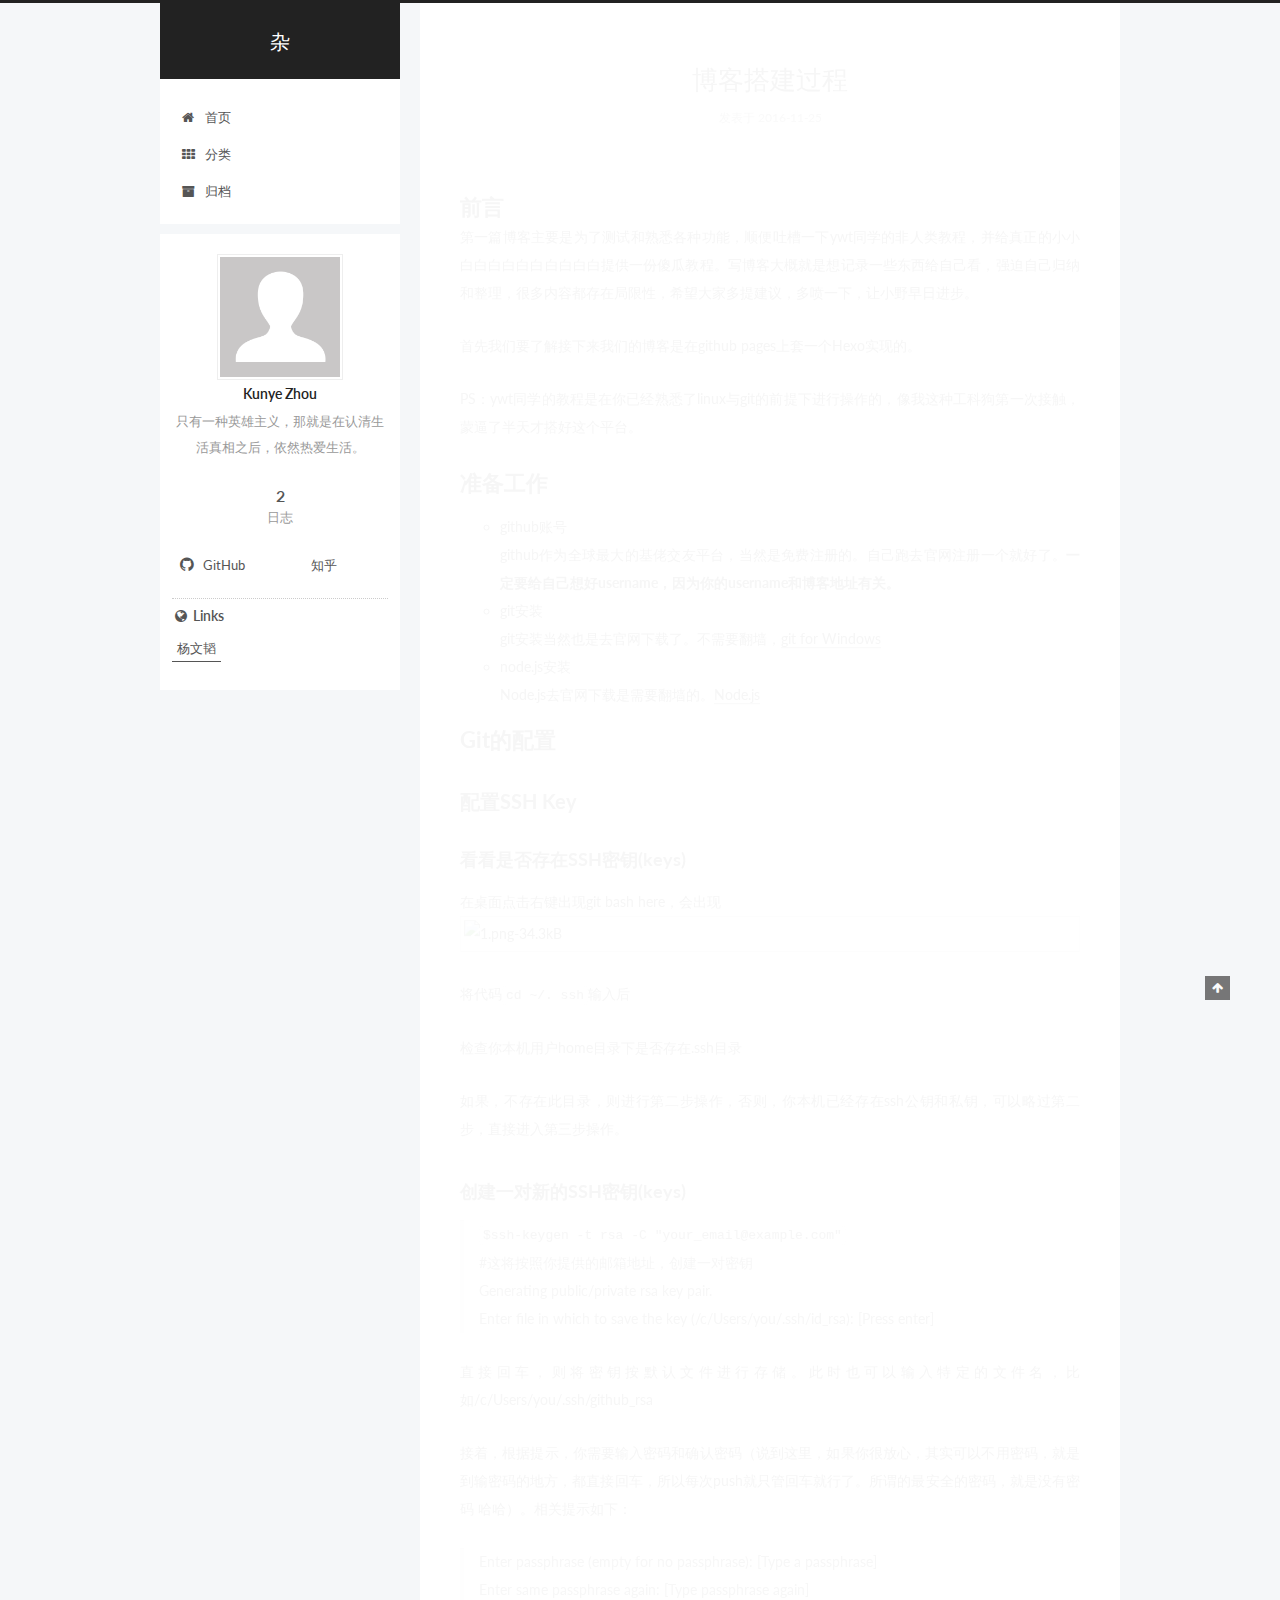
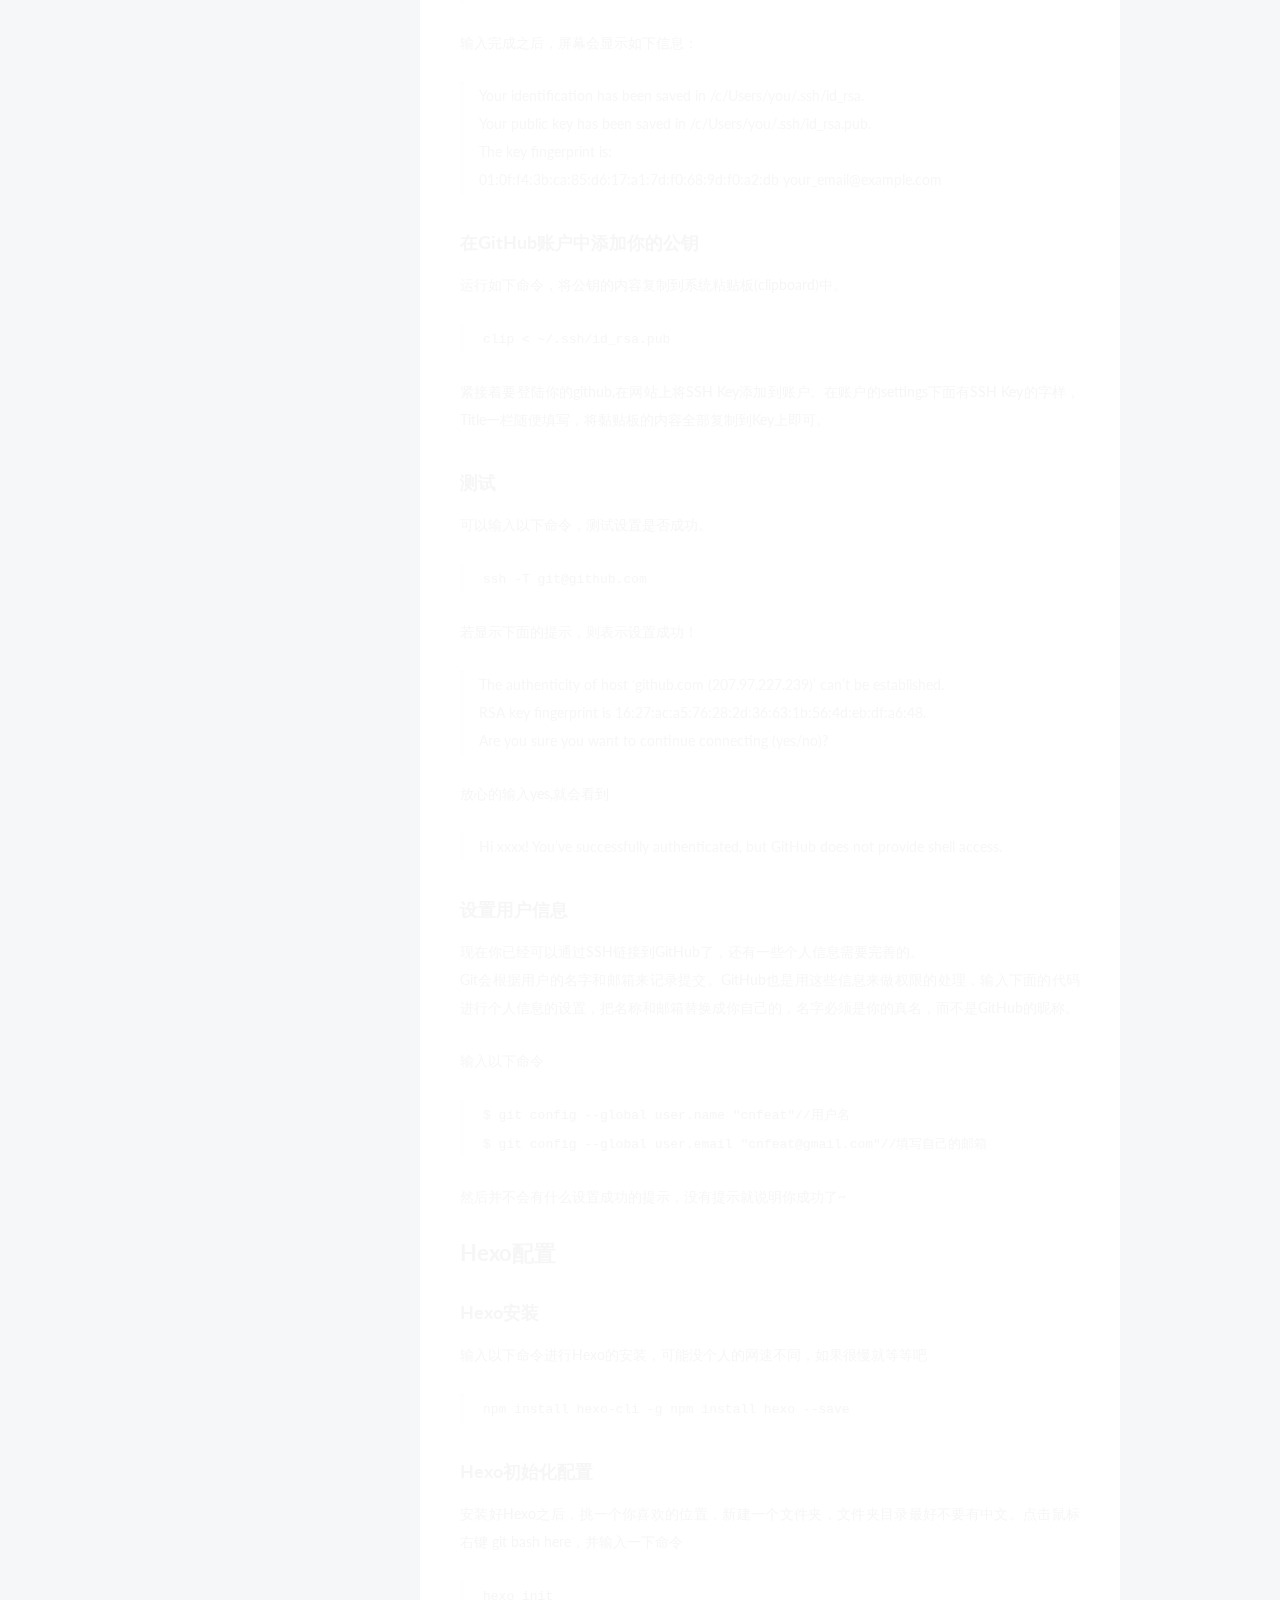
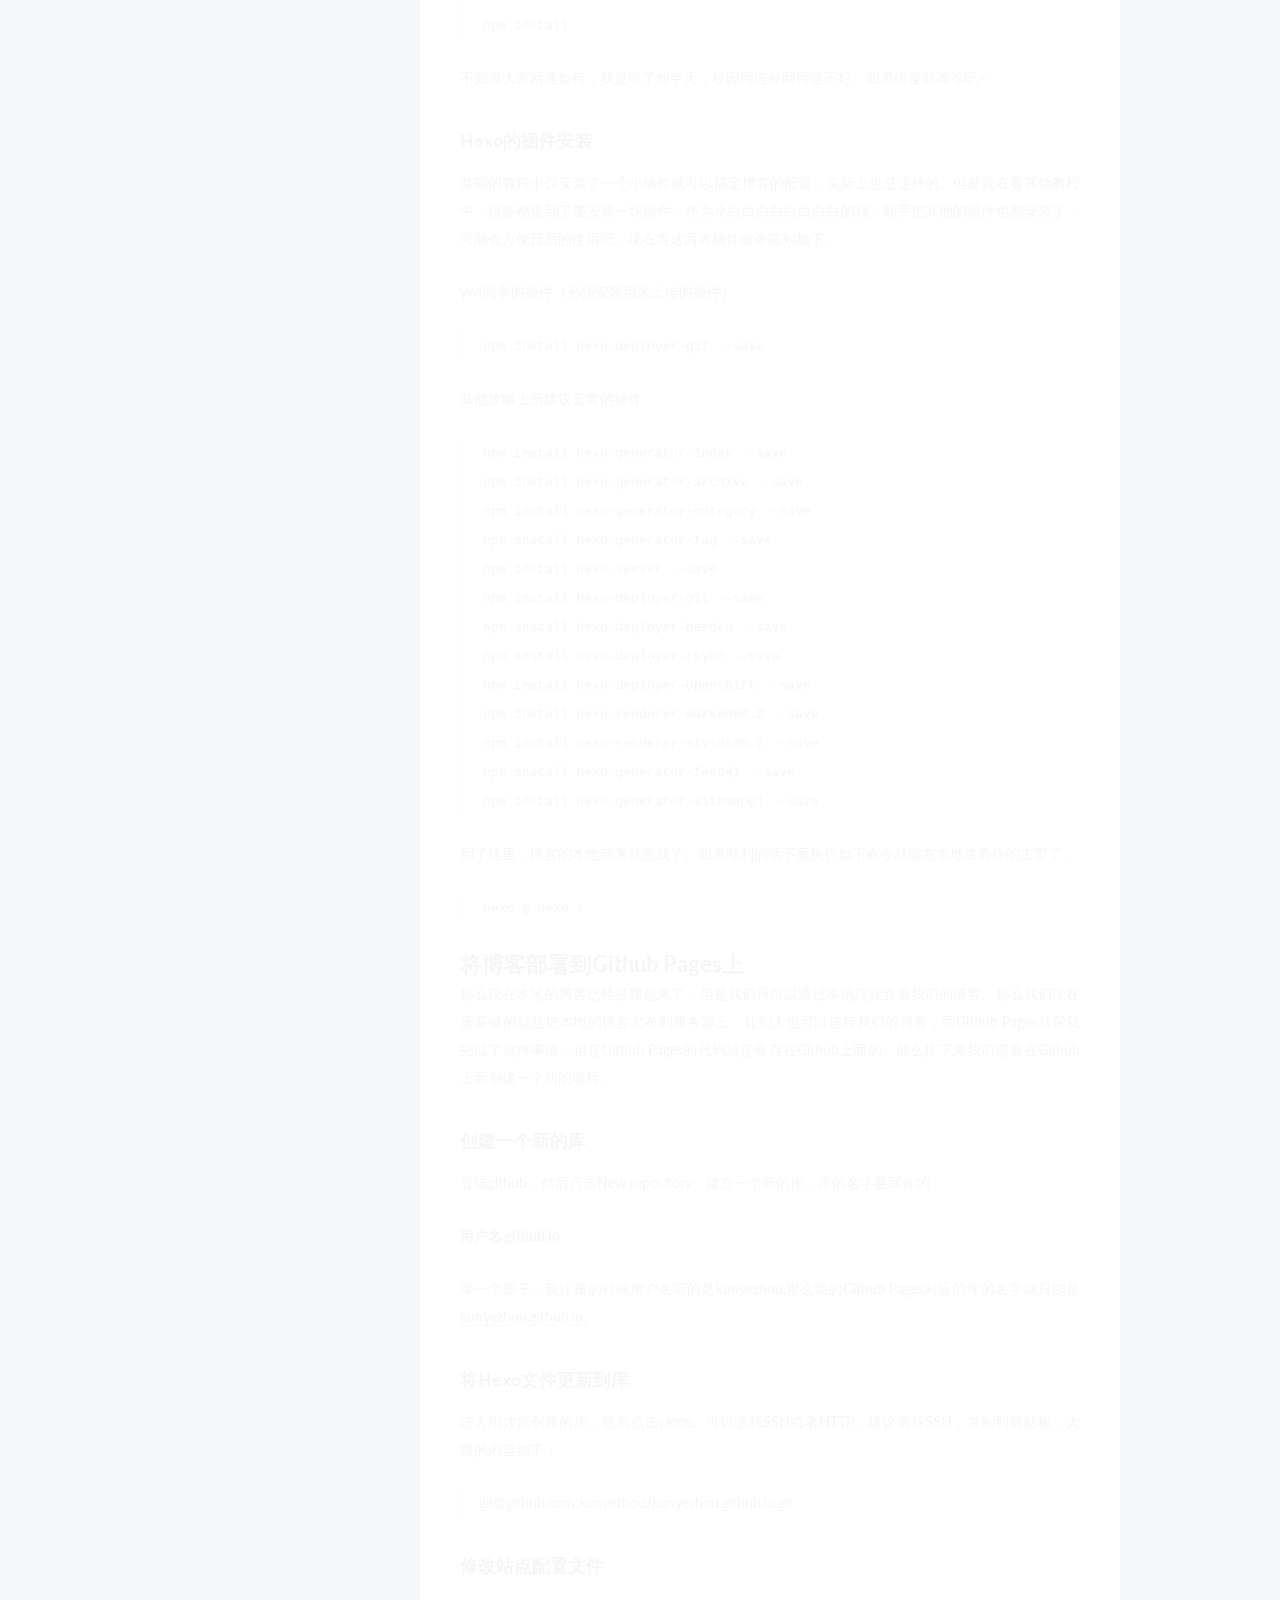
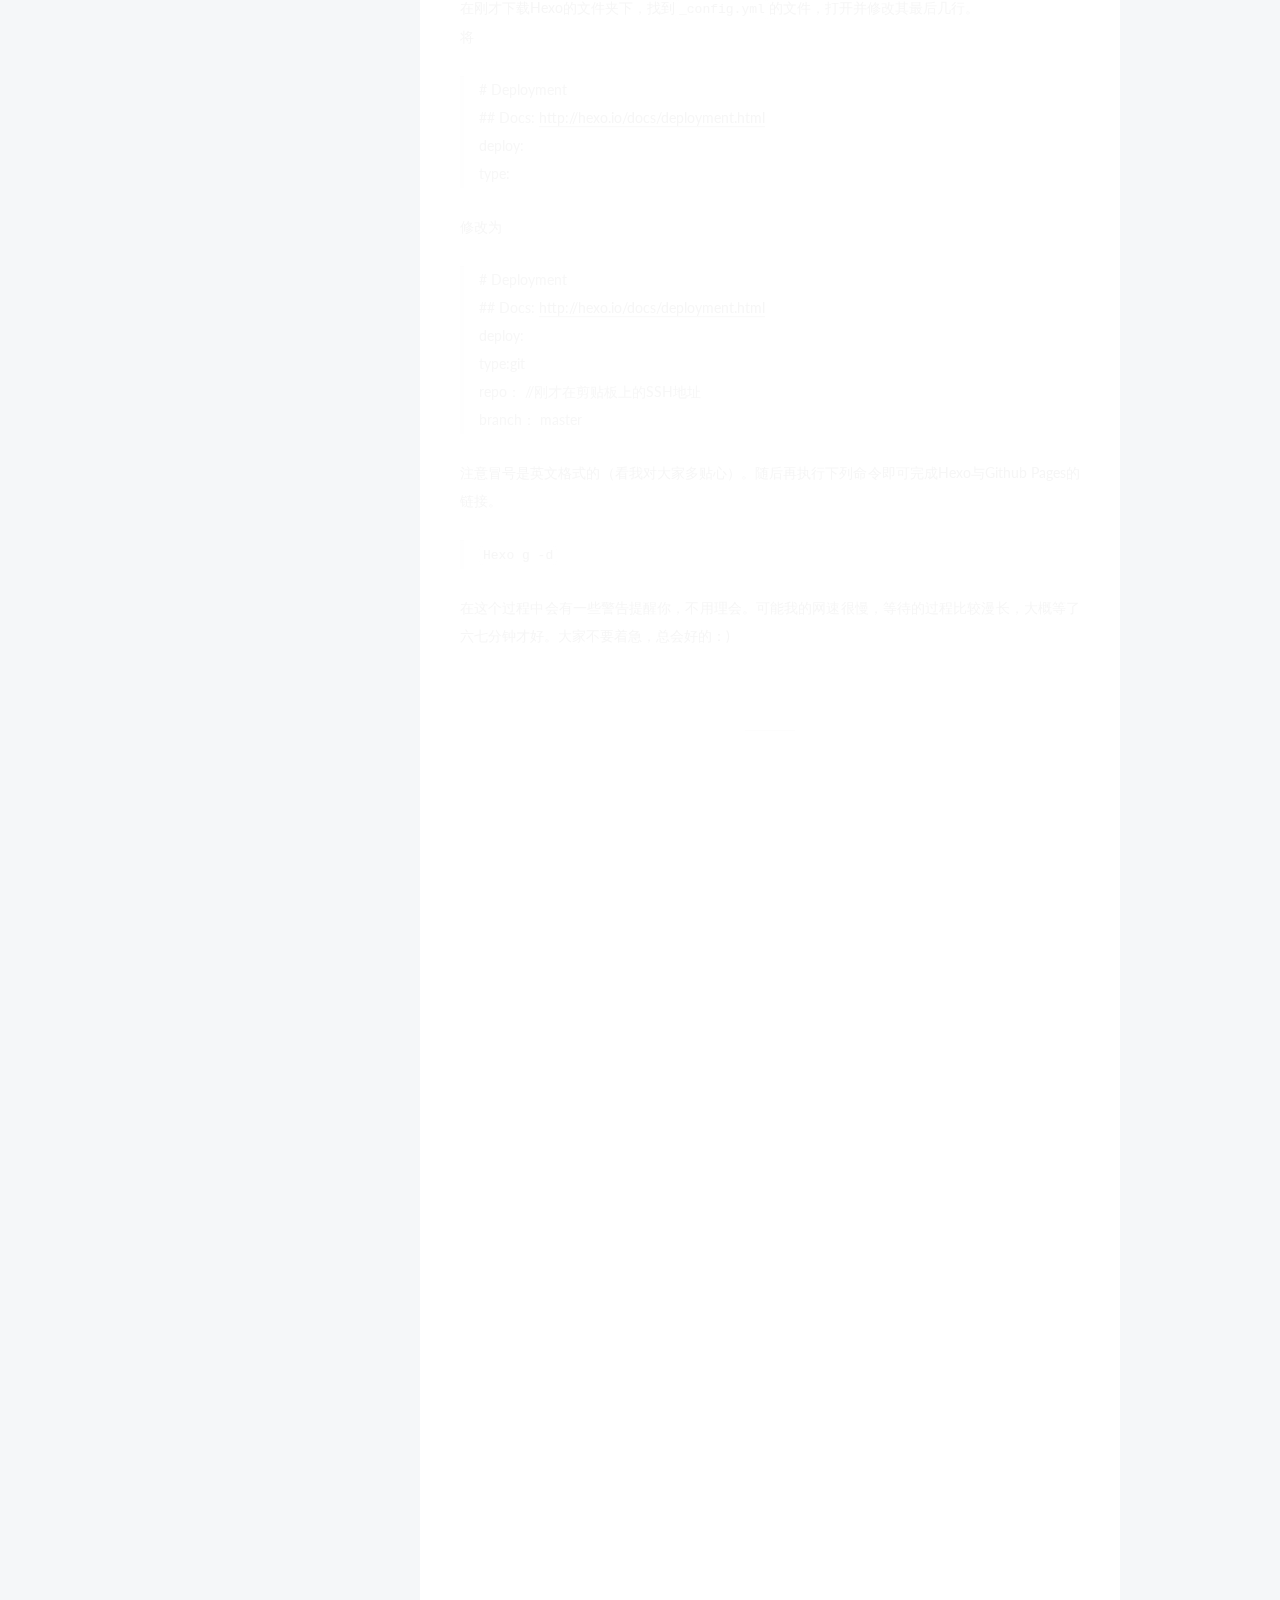
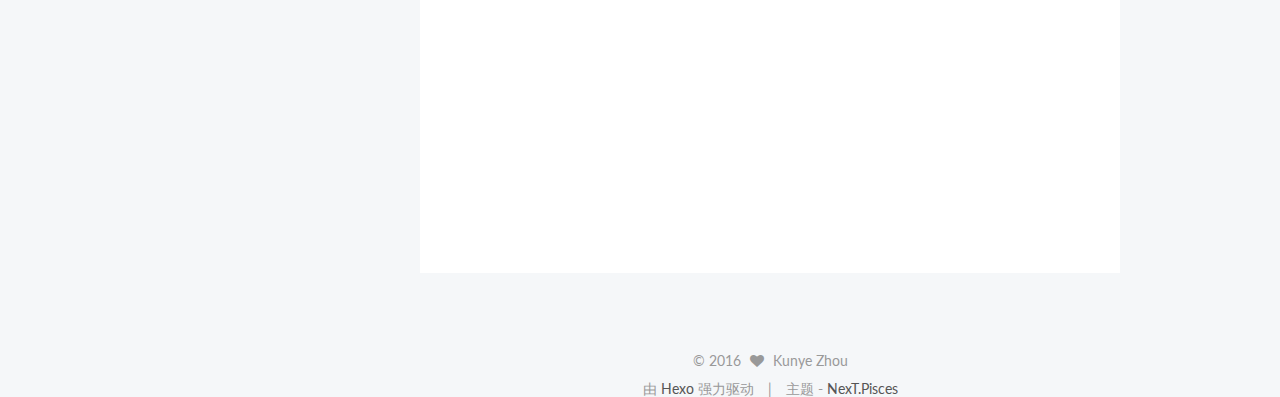
==== index.html @ 326b8a72 "Site updated: 2016-11-25 00:42:56" ====
<!doctype html>



  


<html class="theme-next pisces use-motion">
<head>
  <meta charset="UTF-8"/>
<meta http-equiv="X-UA-Compatible" content="IE=edge,chrome=1" />
<meta name="viewport" content="width=device-width, initial-scale=1, maximum-scale=1"/>



<meta http-equiv="Cache-Control" content="no-transform" />
<meta http-equiv="Cache-Control" content="no-siteapp" />












  
  
  <link href="/vendors/fancybox/source/jquery.fancybox.css?v=2.1.5" rel="stylesheet" type="text/css" />




  
  
  
  

  
    
    
  

  

  

  

  

  
    
    
    <link href="//fonts.googleapis.com/css?family=Lato:300,300italic,400,400italic,700,700italic&subset=latin,latin-ext" rel="stylesheet" type="text/css">
  






<link href="/vendors/font-awesome/css/font-awesome.min.css?v=4.4.0" rel="stylesheet" type="text/css" />

<link href="/css/main.css?v=5.0.1" rel="stylesheet" type="text/css" />


  <meta name="keywords" content="Hexo, NexT" />








  <link rel="shortcut icon" type="image/x-icon" href="/favicon.ico?v=5.0.1" />






<meta name="description" content="只有一种英雄主义，那就是在认清生活真相之后，依然热爱生活。">
<meta property="og:type" content="website">
<meta property="og:title" content="杂">
<meta property="og:url" content="http://yoursite.com/index.html">
<meta property="og:site_name" content="杂">
<meta property="og:description" content="只有一种英雄主义，那就是在认清生活真相之后，依然热爱生活。">
<meta name="twitter:card" content="summary">
<meta name="twitter:title" content="杂">
<meta name="twitter:description" content="只有一种英雄主义，那就是在认清生活真相之后，依然热爱生活。">



<script type="text/javascript" id="hexo.configuration">
  var NexT = window.NexT || {};
  var CONFIG = {
    scheme: 'Pisces',
    sidebar: {"position":"left","display":"post"},
    fancybox: true,
    motion: true,
    duoshuo: {
      userId: 0,
      author: '博主'
    }
  };
</script>

  <title> 杂 </title>
</head>

<body itemscope itemtype="http://schema.org/WebPage" lang="zh-Hans">

  










  
  
    
  

  <div class="container one-collumn sidebar-position-left 
   page-home 
 ">
    <div class="headband"></div>

    <header id="header" class="header" itemscope itemtype="http://schema.org/WPHeader">
      <div class="header-inner"><div class="site-meta ">
  

  <div class="custom-logo-site-title">
    <a href="/"  class="brand" rel="start">
      <span class="logo-line-before"><i></i></span>
      <span class="site-title">杂</span>
      <span class="logo-line-after"><i></i></span>
    </a>
  </div>
  <p class="site-subtitle"></p>
</div>

<div class="site-nav-toggle">
  <button>
    <span class="btn-bar"></span>
    <span class="btn-bar"></span>
    <span class="btn-bar"></span>
  </button>
</div>

<nav class="site-nav">
  

  
    <ul id="menu" class="menu">
      
        
        <li class="menu-item menu-item-home">
          <a href="/" rel="section">
            
              <i class="menu-item-icon fa fa-fw fa-home"></i> <br />
            
            首页
          </a>
        </li>
      
        
        <li class="menu-item menu-item-categories">
          <a href="/categories" rel="section">
            
              <i class="menu-item-icon fa fa-fw fa-th"></i> <br />
            
            分类
          </a>
        </li>
      
        
        <li class="menu-item menu-item-archives">
          <a href="/archives" rel="section">
            
              <i class="menu-item-icon fa fa-fw fa-archive"></i> <br />
            
            归档
          </a>
        </li>
      

      
    </ul>
  

  
</nav>

 </div>
    </header>

    <main id="main" class="main">
      <div class="main-inner">
        <div class="content-wrap">
          <div id="content" class="content">
            
  <section id="posts" class="posts-expand">
    
      

  
  

  
  
  

  <article class="post post-type-normal " itemscope itemtype="http://schema.org/Article">

    
      <header class="post-header">

        
        
          <h1 class="post-title" itemprop="name headline">
            
            
              
                
                <a class="post-title-link" href="/2016/11/25/博客搭建过程及教程（顺便功能测试）/" itemprop="url">
                  博客搭建过程
                </a>
              
            
          </h1>
        

        <div class="post-meta">
          <span class="post-time">
            <span class="post-meta-item-icon">
              <i class="fa fa-calendar-o"></i>
            </span>
            <span class="post-meta-item-text">发表于</span>
            <time itemprop="dateCreated" datetime="2016-11-25T00:38:31+08:00" content="2016-11-25">
              2016-11-25
            </time>
          </span>

          

          
            
          

          

          
          

          
        </div>
      </header>
    


    <div class="post-body" itemprop="articleBody">

      
      

      
        
          
            <h1 id="前言"><a href="#前言" class="headerlink" title="前言"></a>前言</h1><p>第一篇博客主要是为了测试和熟悉各种功能，顺便吐槽一下ywt同学的非人类教程，并给真正的小小白白白白白白白白白白提供一份傻瓜教程。写博客大概就是想记录一些东西给自己看，强迫自己归纳和整理，很多内容都存在局限性，希望大家多提建议，多喷一下，让小野早日进步。</p>
<p>首先我们要了解接下来我们的博客是在github pages上套一个Hexo实现的。</p>
<p>PS：ywt同学的教程是在你已经熟悉了linux与git的前提下进行操作的，像我这种工科狗第一次接触，蒙逼了半天才搭好这个平台。</p>
<h1 id="准备工作"><a href="#准备工作" class="headerlink" title="准备工作"></a>准备工作</h1><ul>
<li>github账号<br>github作为全球最大的基佬交友平台，当然是免费注册的。自己跑去官网注册一个就好了。<strong>一定要给自己想好username，因为你的username和博客地址有关。</strong></li>
<li>git安装<br>git安装当然也是去官网下载了。不需要翻墙，<a href="https://desktop.github.com/" target="_blank" rel="external">git for Windows</a> </li>
<li>node.js安装<br>Node.js去官网下载是需要翻墙的。<a href="http://nodejs.org/en/" target="_blank" rel="external">Node.js</a></li>
</ul>
<h1 id="Git的配置"><a href="#Git的配置" class="headerlink" title="Git的配置"></a>Git的配置</h1><h2 id="配置SSH-Key"><a href="#配置SSH-Key" class="headerlink" title="配置SSH Key"></a>配置SSH Key</h2><h3 id="看看是否存在SSH密钥-keys"><a href="#看看是否存在SSH密钥-keys" class="headerlink" title="看看是否存在SSH密钥(keys)"></a>看看是否存在SSH密钥(keys)</h3><p>在桌面点击右键出现git bash here，会出现<img src="http://static.zybuluo.com/Fgeienb/erjvvd4c62l1e98l8130crzr/1.png" alt="1.png-34.3kB"><br>将代码<code>cd ~/. ssh</code>输入后</p>
<p>检查你本机用户home目录下是否存在.ssh目录</p>
<p>如果，不存在此目录，则进行第二步操作，否则，你本机已经存在ssh公钥和私钥，可以略过第二步，直接进入第三步操作。</p>
<h3 id="创建一对新的SSH密钥-keys"><a href="#创建一对新的SSH密钥-keys" class="headerlink" title="创建一对新的SSH密钥(keys)"></a>创建一对新的SSH密钥(keys)</h3><blockquote>
<p> <code>$ssh-keygen -t rsa -C &quot;your_email@example.com&quot;</code><br>#这将按照你提供的邮箱地址，创建一对密钥<br>Generating public/private rsa key pair.<br>Enter file in which to save the key (/c/Users/you/.ssh/id_rsa): [Press enter]</p>
</blockquote>
<p>直接回车，则将密钥按默认文件进行存储。此时也可以输入特定的文件名，比如/c/Users/you/.ssh/github_rsa</p>
<p>接着，根据提示，你需要输入密码和确认密码（说到这里，如果你很放心，其实可以不用密码，就是到输密码的地方，都直接回车，所以每次push就只管回车就行了。所谓的最安全的密码，就是没有密码 哈哈）。相关提示如下：</p>
<blockquote>
<p>Enter passphrase (empty for no passphrase): [Type a passphrase]<br>Enter same passphrase again: [Type passphrase again]</p>
</blockquote>
<p>输入完成之后，屏幕会显示如下信息：</p>
<blockquote>
<p>Your identification has been saved in /c/Users/you/.ssh/id_rsa.<br>Your public key has been saved in /c/Users/you/.ssh/id_rsa.pub.<br>The key fingerprint is:<br>01:0f:f4:3b:ca:85:d6:17:a1:7d:f0:68:9d:f0:a2:db your_email@example.com</p>
</blockquote>
<h3 id="在GitHub账户中添加你的公钥"><a href="#在GitHub账户中添加你的公钥" class="headerlink" title="在GitHub账户中添加你的公钥"></a>在GitHub账户中添加你的公钥</h3><p>运行如下命令，将公钥的内容复制到系统粘贴板(clipboard)中。</p>
<blockquote>
<p><code>clip &lt; ~/.ssh/id_rsa.pub</code></p>
</blockquote>
<p>紧接着要登陆你的github,在网站上将SSH Key添加到账户。在账户的settings下面有SSH Key的字样，Title一栏随便填写，将黏贴板的内容全部复制到Key上即可。</p>
<h3 id="测试"><a href="#测试" class="headerlink" title="测试"></a>测试</h3><p>可以输入以下命令，测试设置是否成功。</p>
<blockquote>
<p><code>ssh -T git@github.com</code></p>
</blockquote>
<p>若显示下面的提示，则表示设置成功！</p>
<blockquote>
<p>The authenticity of host ‘github.com (207.97.227.239)’ can’t be established.<br>RSA key fingerprint is 16:27:ac:a5:76:28:2d:36:63:1b:56:4d:eb:df:a6:48.<br>Are you sure you want to continue connecting (yes/no)?</p>
</blockquote>
<p>放心的输入yes,就会看到</p>
<blockquote>
<p>Hi xxxx! You’ve successfully authenticated, but GitHub does not provide shell access.</p>
</blockquote>
<h3 id="设置用户信息"><a href="#设置用户信息" class="headerlink" title="设置用户信息"></a>设置用户信息</h3><p>现在你已经可以通过SSH链接到GitHub了，还有一些个人信息需要完善的。<br>Git会根据用户的名字和邮箱来记录提交。GitHub也是用这些信息来做权限的处理，输入下面的代码进行个人信息的设置，把名称和邮箱替换成你自己的，名字必须是你的真名，而不是GitHub的昵称。</p>
<p>输入以下命令</p>
<blockquote>
<p><code>$ git config --global user.name &quot;cnfeat&quot;//用户名</code><br><code>$ git config --global user.email  &quot;cnfeat@gmail.com&quot;//填写自己的邮箱</code></p>
</blockquote>
<p>然后并不会有什么设置成功的提示，没有提示就说明你成功了~</p>
<h1 id="Hexo配置"><a href="#Hexo配置" class="headerlink" title="Hexo配置"></a>Hexo配置</h1><h3 id="Hexo安装"><a href="#Hexo安装" class="headerlink" title="Hexo安装"></a>Hexo安装</h3><p>输入以下命令进行Hexo的安装，可能没个人的网速不同，如果很慢就等等吧</p>
<blockquote>
<p><code>npm install hexo-cli -g
npm install hexo --save</code></p>
</blockquote>
<h3 id="Hexo初始化配置"><a href="#Hexo初始化配置" class="headerlink" title="Hexo初始化配置"></a>Hexo初始化配置</h3><p> 安装好Hexo之后，挑一个你喜欢的位置，新建一个文件夹，文件夹目录最好不要有中文。点击鼠标右键 git bash here，并输入一下命令</p>
<blockquote>
<p><code>hexo init</code><br><code>npm install</code></p>
</blockquote>
<p>不知道大家网速如何，我是等了他半天，校园网连外网网速不好。如果很慢就等等吧~</p>
<h3 id="Hexo的插件安装"><a href="#Hexo的插件安装" class="headerlink" title="Hexo的插件安装"></a>Hexo的插件安装</h3><p>某韬的教程中仅安装了一个小插件就可以搞定博客的配置，实际上也是这样的。但是我在看其他教程中，很多都提到了要安装一坨插件，作为小白白白白白白白白的我，顺手把其他的插件也都安装了，可能会方便日后的使用吧。现在将这两者插件命令陈列如下。</p>
<p>ywt同学的插件（必须安装用来上传的插件）</p>
<blockquote>
<p><code>npm install hexo-deployer-git --save</code></p>
</blockquote>
<p>其他攻略上所建议安装的插件</p>
<blockquote>
<p><code>npm install hexo-generator-index --save</code><br><code>npm install hexo-generator-archive --save</code><br><code>npm install hexo-generator-category --save</code><br><code>npm install hexo-generator-tag --save</code><br><code>npm install hexo-server --save</code><br><code>npm install hexo-deployer-git --save</code><br><code>npm install hexo-deployer-heroku --save</code><br><code>npm install hexo-deployer-rsync --save</code><br><code>npm install hexo-deployer-openshift --save</code><br><code>npm install hexo-renderer-marked@0.2 --save</code><br><code>npm install hexo-renderer-stylus@0.2 --save</code><br><code>npm install hexo-generator-feed@1 --save</code><br><code>npm install hexo-generator-sitemap@1 --save</code></p>
</blockquote>
<p>到了这里，博客的本地部署就完成了。如果顺利的话下面执行如下命令就能在本地查看你的主页了。</p>
<blockquote>
<p><code>hexo g
hexo s</code></p>
</blockquote>
<h1 id="将博客部署到Github-Pages上"><a href="#将博客部署到Github-Pages上" class="headerlink" title="将博客部署到Github Pages上"></a>将博客部署到Github Pages上</h1><p>那么现在本地的博客已经搭建起来了，但是我们只可以通过本地连接查看我们的博客。那么我们现在需要做的就是把本地的博客发布到服务器上，让别人也可以连接我们的博客，而Github Pages就帮我完成了这件事情。但是Github Pages的代码就是寄存在Github上面的。那么接下来我们需要在Github上面创建一个新的项目。</p>
<h3 id="创建一个新的库"><a href="#创建一个新的库" class="headerlink" title="创建一个新的库"></a>创建一个新的库</h3><p>登陆github，然后点击New repository。建立一个新的库，库的名字要写你的</p>
<p><strong>用户名.github.io</strong></p>
<p>举一个栗子，我注册的时候用户名写的是kunyezhou,那么我的Github Pages对应的库的名字就只能是<a href="http://kunyezhou.github.io" target="_blank" rel="external">kunyezhou.github.io</a>。</p>
<h3 id="将Hexo文件更新到库"><a href="#将Hexo文件更新到库" class="headerlink" title="将Hexo文件更新到库"></a>将Hexo文件更新到库</h3><p>进入刚才所创建的库，随后点击clone。可以选择SSH或者HTTP。建议选择SSH，复制到剪贴板，大概的内容如下：</p>
<blockquote>
<p>git@github.com:kunyezhou/kunyezhou.github.io.git</p>
</blockquote>
<h3 id="修改站点配置文件"><a href="#修改站点配置文件" class="headerlink" title="修改站点配置文件"></a>修改站点配置文件</h3><p>在刚才下载Hexo的文件夹下，找到<code>_config.yml</code>的文件，打开并修改其最后几行。<br>将</p>
<blockquote>
<p># Deployment<br>## Docs: <a href="http://hexo.io/docs/deployment.html" target="_blank" rel="external">http://hexo.io/docs/deployment.html</a><br>deploy:<br>type:</p>
</blockquote>
<p>修改为</p>
<blockquote>
<p># Deployment<br>## Docs: <a href="http://hexo.io/docs/deployment.html" target="_blank" rel="external">http://hexo.io/docs/deployment.html</a><br>deploy:<br>type:git<br>repo： //刚才在剪贴板上的SSH地址<br>branch： master</p>
</blockquote>
<p>注意冒号是英文格式的（看我对大家多贴心）。随后再执行下列命令即可完成Hexo与Github Pages的链接。</p>
<blockquote>
<p><code>Hexo g -d</code></p>
</blockquote>
<p>在这个过程中会有一些警告提醒你，不用理会。可能我的网速很慢，等待的过程比较漫长，大概等了六七分钟才好。大家不要着急，总会好的：)</p>

          
        
      
    </div>

    <div>
      
    </div>

    <div>
      
    </div>

    <footer class="post-footer">
      

      

      
      
        <div class="post-eof"></div>
      
    </footer>
  </article>


    
      

  
  

  
  
  

  <article class="post post-type-normal " itemscope itemtype="http://schema.org/Article">

    
      <header class="post-header">

        
        
          <h1 class="post-title" itemprop="name headline">
            
            
              
                
                <a class="post-title-link" href="/2016/11/24/hello-world/" itemprop="url">
                  Hello World
                </a>
              
            
          </h1>
        

        <div class="post-meta">
          <span class="post-time">
            <span class="post-meta-item-icon">
              <i class="fa fa-calendar-o"></i>
            </span>
            <span class="post-meta-item-text">发表于</span>
            <time itemprop="dateCreated" datetime="2016-11-24T16:19:39+08:00" content="2016-11-24">
              2016-11-24
            </time>
          </span>

          

          
            
          

          

          
          

          
        </div>
      </header>
    


    <div class="post-body" itemprop="articleBody">

      
      

      
        
          
            <p>Welcome to <a href="https://hexo.io/" target="_blank" rel="external">Hexo</a>! This is your very first post. Check <a href="https://hexo.io/docs/" target="_blank" rel="external">documentation</a> for more info. If you get any problems when using Hexo, you can find the answer in <a href="https://hexo.io/docs/troubleshooting.html" target="_blank" rel="external">troubleshooting</a> or you can ask me on <a href="https://github.com/hexojs/hexo/issues" target="_blank" rel="external">GitHub</a>.</p>
<h2 id="Quick-Start"><a href="#Quick-Start" class="headerlink" title="Quick Start"></a>Quick Start</h2><h3 id="Create-a-new-post"><a href="#Create-a-new-post" class="headerlink" title="Create a new post"></a>Create a new post</h3><figure class="highlight bash"><table><tr><td class="gutter"><pre><div class="line">1</div></pre></td><td class="code"><pre><div class="line">$ hexo new <span class="string">"My New Post"</span></div></pre></td></tr></table></figure>
<p>More info: <a href="https://hexo.io/docs/writing.html" target="_blank" rel="external">Writing</a></p>
<h3 id="Run-server"><a href="#Run-server" class="headerlink" title="Run server"></a>Run server</h3><figure class="highlight bash"><table><tr><td class="gutter"><pre><div class="line">1</div></pre></td><td class="code"><pre><div class="line">$ hexo server</div></pre></td></tr></table></figure>
<p>More info: <a href="https://hexo.io/docs/server.html" target="_blank" rel="external">Server</a></p>
<h3 id="Generate-static-files"><a href="#Generate-static-files" class="headerlink" title="Generate static files"></a>Generate static files</h3><figure class="highlight bash"><table><tr><td class="gutter"><pre><div class="line">1</div></pre></td><td class="code"><pre><div class="line">$ hexo generate</div></pre></td></tr></table></figure>
<p>More info: <a href="https://hexo.io/docs/generating.html" target="_blank" rel="external">Generating</a></p>
<h3 id="Deploy-to-remote-sites"><a href="#Deploy-to-remote-sites" class="headerlink" title="Deploy to remote sites"></a>Deploy to remote sites</h3><figure class="highlight bash"><table><tr><td class="gutter"><pre><div class="line">1</div></pre></td><td class="code"><pre><div class="line">$ hexo deploy</div></pre></td></tr></table></figure>
<p>More info: <a href="https://hexo.io/docs/deployment.html" target="_blank" rel="external">Deployment</a></p>

          
        
      
    </div>

    <div>
      
    </div>

    <div>
      
    </div>

    <footer class="post-footer">
      

      

      
      
        <div class="post-eof"></div>
      
    </footer>
  </article>


    
  </section>

  


          </div>
          


          

        </div>
        
          
  
  <div class="sidebar-toggle">
    <div class="sidebar-toggle-line-wrap">
      <span class="sidebar-toggle-line sidebar-toggle-line-first"></span>
      <span class="sidebar-toggle-line sidebar-toggle-line-middle"></span>
      <span class="sidebar-toggle-line sidebar-toggle-line-last"></span>
    </div>
  </div>

  <aside id="sidebar" class="sidebar">
    <div class="sidebar-inner">

      

      

      <section class="site-overview sidebar-panel  sidebar-panel-active ">
        <div class="site-author motion-element" itemprop="author" itemscope itemtype="http://schema.org/Person">
          <img class="site-author-image" itemprop="image"
               src="/images/avatar.gif"
               alt="Kunye Zhou" />
          <p class="site-author-name" itemprop="name">Kunye Zhou</p>
          <p class="site-description motion-element" itemprop="description">只有一种英雄主义，那就是在认清生活真相之后，依然热爱生活。</p>
        </div>
        <nav class="site-state motion-element">
          <div class="site-state-item site-state-posts">
            <a href="/archives">
              <span class="site-state-item-count">2</span>
              <span class="site-state-item-name">日志</span>
            </a>
          </div>

          

          

        </nav>

        

        <div class="links-of-author motion-element">
          
            
              <span class="links-of-author-item">
                <a href="https://github.com/kunyezhou" target="_blank" title="GitHub">
                  
                    <i class="fa fa-fw fa-github"></i>
                  
                  GitHub
                </a>
              </span>
            
              <span class="links-of-author-item">
                <a href="http://www.zhihu.com/people/zhou-kun-ye" target="_blank" title="知乎">
                  
                    <i class="fa fa-fw fa-zhihu"></i>
                  
                  知乎
                </a>
              </span>
            
          
        </div>

        
        

        
        
          <div class="links-of-blogroll motion-element links-of-blogroll-inline">
            <div class="links-of-blogroll-title">
              <i class="fa  fa-fw fa-globe"></i>
              Links
            </div>
            <ul class="links-of-blogroll-list">
              
                <li class="links-of-blogroll-item">
                  <a href="http://FomalhautYWT.github.io" title="杨文韬" target="_blank">杨文韬</a>
                </li>
              
            </ul>
          </div>
        

      </section>

      

    </div>
  </aside>


        
      </div>
    </main>

    <footer id="footer" class="footer">
      <div class="footer-inner">
        <div class="copyright" >
  
  &copy; 
  <span itemprop="copyrightYear">2016</span>
  <span class="with-love">
    <i class="fa fa-heart"></i>
  </span>
  <span class="author" itemprop="copyrightHolder">Kunye Zhou</span>
</div>

<div class="powered-by">
  由 <a class="theme-link" href="http://hexo.io">Hexo</a> 强力驱动
</div>

<div class="theme-info">
  主题 -
  <a class="theme-link" href="https://github.com/iissnan/hexo-theme-next">
    NexT.Pisces
  </a>
</div>

        

        
      </div>
    </footer>

    <div class="back-to-top">
      <i class="fa fa-arrow-up"></i>
    </div>
  </div>

  

<script type="text/javascript">
  if (Object.prototype.toString.call(window.Promise) !== '[object Function]') {
    window.Promise = null;
  }
</script>









  



  
  <script type="text/javascript" src="/vendors/jquery/index.js?v=2.1.3"></script>

  
  <script type="text/javascript" src="/vendors/fastclick/lib/fastclick.min.js?v=1.0.6"></script>

  
  <script type="text/javascript" src="/vendors/jquery_lazyload/jquery.lazyload.js?v=1.9.7"></script>

  
  <script type="text/javascript" src="/vendors/velocity/velocity.min.js?v=1.2.1"></script>

  
  <script type="text/javascript" src="/vendors/velocity/velocity.ui.min.js?v=1.2.1"></script>

  
  <script type="text/javascript" src="/vendors/fancybox/source/jquery.fancybox.pack.js?v=2.1.5"></script>


  


  <script type="text/javascript" src="/js/src/utils.js?v=5.0.1"></script>

  <script type="text/javascript" src="/js/src/motion.js?v=5.0.1"></script>



  
  


  <script type="text/javascript" src="/js/src/affix.js?v=5.0.1"></script>

  <script type="text/javascript" src="/js/src/schemes/pisces.js?v=5.0.1"></script>



  

  


  <script type="text/javascript" src="/js/src/bootstrap.js?v=5.0.1"></script>



  



  



  
  
  

  

  

</body>
</html>
---- css/main.css ----
/* normalize.css v3.0.2 | MIT License | git.io/normalize */
html {
  font-family: sans-serif; /* 1 */
  -ms-text-size-adjust: 100%; /* 2 */
  -webkit-text-size-adjust: 100%; /* 2 */
}
body {
  margin: 0;
}
article,
aside,
details,
figcaption,
figure,
footer,
header,
hgroup,
main,
menu,
nav,
section,
summary {
  display: block;
}
audio,
canvas,
progress,
video {
  display: inline-block; /* 1 */
  vertical-align: baseline; /* 2 */
}
audio:not([controls]) {
  display: none;
  height: 0;
}
[hidden],
template {
  display: none;
}
a {
  background-color: transparent;
}
a:active,
a:hover {
  outline: 0;
}
abbr[title] {
  border-bottom: 1px dotted;
}
b,
strong {
  font-weight: bold;
}
dfn {
  font-style: italic;
}
h1 {
  font-size: 2em;
  margin: 0.67em 0;
}
mark {
  background: #ff0;
  color: #000;
}
small {
  font-size: 80%;
}
sub,
sup {
  font-size: 75%;
  line-height: 0;
  position: relative;
  vertical-align: baseline;
}
sup {
  top: -0.5em;
}
sub {
  bottom: -0.25em;
}
img {
  border: 0;
}
svg:not(:root) {
  overflow: hidden;
}
figure {
  margin: 1em 40px;
}
hr {
  -moz-box-sizing: content-box;
  box-sizing: content-box;
  height: 0;
}
pre {
  overflow: auto;
}
code,
kbd,
pre,
samp {
  font-family: monospace, monospace;
  font-size: 1em;
}
button,
input,
optgroup,
select,
textarea {
  color: inherit; /* 1 */
  font: inherit; /* 2 */
  margin: 0; /* 3 */
}
button {
  overflow: visible;
}
button,
select {
  text-transform: none;
}
button,
html input[type="button"],
input[type="reset"],
input[type="submit"] {
  -webkit-appearance: button; /* 2 */
  cursor: pointer; /* 3 */
}
button[disabled],
html input[disabled] {
  cursor: default;
}
button::-moz-focus-inner,
input::-moz-focus-inner {
  border: 0;
  padding: 0;
}
input {
  line-height: normal;
}
input[type="checkbox"],
input[type="radio"] {
  box-sizing: border-box; /* 1 */
  padding: 0; /* 2 */
}
input[type="number"]::-webkit-inner-spin-button,
input[type="number"]::-webkit-outer-spin-button {
  height: auto;
}
input[type="search"] {
  -webkit-appearance: textfield; /* 1 */
  -moz-box-sizing: content-box;
  -webkit-box-sizing: content-box; /* 2 */
  box-sizing: content-box;
}
input[type="search"]::-webkit-search-cancel-button,
input[type="search"]::-webkit-search-decoration {
  -webkit-appearance: none;
}
fieldset {
  border: 1px solid #c0c0c0;
  margin: 0 2px;
  padding: 0.35em 0.625em 0.75em;
}
legend {
  border: 0; /* 1 */
  padding: 0; /* 2 */
}
textarea {
  overflow: auto;
}
optgroup {
  font-weight: bold;
}
table {
  border-collapse: collapse;
  border-spacing: 0;
}
td,
th {
  padding: 0;
}
::selection {
  background: #262a30;
  color: #fff;
}
body {
  position: relative;
  font-family: 'Lato', "PingFang SC", "Microsoft YaHei", sans-serif;
  font-size: 14px;
  line-height: 2;
  color: #555;
  background: #fff;
}
@media (max-width: 767px) {
  body {
    padding-right: 0 !important;
  }
}
@media (min-width: 768px) and (max-width: 991px) {
  body {
    padding-right: 0 !important;
  }
}
@media (min-width: 1600px) {
  body {
    font-size: 16px;
  }
}
h1,
h2,
h3,
h4,
h5,
h6 {
  margin: 0;
  padding: 0;
  font-weight: bold;
  line-height: 1.5;
  font-family: 'Lato', "PingFang SC", "Microsoft YaHei", sans-serif;
}
h2,
h3,
h4,
h5,
h6 {
  margin: 20px 0 15px;
}
h1 {
  font-size: 22px;
}
@media (max-width: 767px) {
  h1 {
    font-size: 18px;
  }
}
h2 {
  font-size: 20px;
}
@media (max-width: 767px) {
  h2 {
    font-size: 16px;
  }
}
h3 {
  font-size: 18px;
}
@media (max-width: 767px) {
  h3 {
    font-size: 14px;
  }
}
h4 {
  font-size: 16px;
}
@media (max-width: 767px) {
  h4 {
    font-size: 12px;
  }
}
h5 {
  font-size: 14px;
}
@media (max-width: 767px) {
  h5 {
    font-size: 10px;
  }
}
h6 {
  font-size: 12px;
}
@media (max-width: 767px) {
  h6 {
    font-size: 8px;
  }
}
p {
  margin: 0 0 25px 0;
}
a {
  color: #555;
  text-decoration: none;
  border-bottom: 1px solid #999;
  word-wrap: break-word;
}
a:hover {
  color: #222;
  border-bottom-color: #222;
}
ul {
  list-style: none;
}
blockquote {
  margin: 0;
  padding: 0;
}
img {
  display: block;
  margin: auto;
  max-width: 100%;
  height: auto;
}
hr {
  margin: 40px 0;
  height: 3px;
  border: none;
  background-color: #ddd;
  background-image: repeating-linear-gradient(-45deg, #fff, #fff 4px, transparent 4px, transparent 8px);
}
blockquote {
  padding: 0 15px;
  color: #666;
  border-left: 4px solid #ddd;
}
blockquote cite::before {
  content: "-";
  padding: 0 5px;
}
dt {
  font-weight: 700;
}
dd {
  margin: 0;
  padding: 0;
}
.text-left {
  text-align: left;
}
.text-center {
  text-align: center;
}
.text-right {
  text-align: right;
}
.text-justify {
  text-align: justify;
}
.text-nowrap {
  white-space: nowrap;
}
.text-lowercase {
  text-transform: lowercase;
}
.text-uppercase {
  text-transform: uppercase;
}
.text-capitalize {
  text-transform: capitalize;
}
.center-block {
  display: block;
  margin-left: auto;
  margin-right: auto;
}
.clearfix:before,
.clearfix:after {
  content: " ";
  display: table;
}
.clearfix:after {
  clear: both;
}
.pullquote {
  width: 45%;
}
.pullquote.left {
  float: left;
  margin-left: 5px;
  margin-right: 10px;
}
.pullquote.right {
  float: right;
  margin-left: 10px;
  margin-right: 5px;
}
.affix.affix.affix {
  position: fixed;
}
.translation {
  margin-top: -20px;
  font-size: 14px;
  color: #999;
}
.scrollbar-measure {
  width: 100px;
  height: 100px;
  overflow: scroll;
  position: absolute;
  top: -9999px;
}
.use-motion .motion-element {
  opacity: 0;
}
#local-search-input {
  padding: 3px;
  border: none;
  text-indent: 14px;
  border-radius: 0;
  width: 140px;
  outline: none;
  border-bottom: 1px solid #999;
  background: inherit;
  opacity: 0.5;
}
#local-search-input:focus {
  opacity: 1;
}
.search-icon {
  position: absolute;
  top: 9px;
}
table {
  margin: 20px 0;
  width: 100%;
  border-collapse: collapse;
  border-spacing: 0;
  border: 1px solid #ddd;
  font-size: 14px;
  table-layout: fixed;
  word-wrap: break-all;
}
table>tbody>tr:nth-of-type(odd) {
  background-color: #f9f9f9;
}
table>tbody>tr:hover {
  background-color: #f5f5f5;
}
caption,
th,
td {
  padding: 8px;
  text-align: left;
  vertical-align: middle;
  font-weight: normal;
}
th,
td {
  border-bottom: 3px solid #ddd;
  border-right: 1px solid #eee;
}
th {
  padding-bottom: 10px;
  font-weight: 700;
}
td {
  border-bottom-width: 1px;
}
html,
body {
  height: 100%;
}
.container {
  position: relative;
  min-height: 100%;
}
.header-inner {
  margin: 0 auto;
  padding: 100px 0 70px;
  width: 700px;
}
@media (min-width: 1600px) {
  .container .header-inner {
    width: 900px;
  }
}
.main {
  padding-bottom: 150px;
}
.main-inner {
  margin: 0 auto;
  width: 700px;
}
@media (min-width: 1600px) {
  .container .main-inner {
    width: 900px;
  }
}
.footer {
  position: absolute;
  left: 0;
  bottom: 0;
  width: 100%;
  min-height: 50px;
}
.footer-inner {
  box-sizing: border-box;
  margin: 20px auto;
  width: 700px;
}
@media (min-width: 1600px) {
  .container .footer-inner {
    width: 900px;
  }
}
pre,
.highlight {
  overflow: auto;
  margin: 20px 0;
  padding: 15px;
  font-size: 13px;
  color: #4d4d4c;
  background: #f7f7f7;
  line-height: 1.6;
}
pre,
code {
  font-family: consolas, Menlo, "PingFang SC", "Microsoft YaHei", monospace;
}
code {
  padding: 2px 4px;
  word-break: break-all;
  color: #555;
  background: #eee;
  border-radius: 4px;
  font-size: 13px;
}
pre code {
  padding: 0;
  color: #4d4d4c;
  background: none;
  text-shadow: none;
}
.highlight pre {
  border: none;
  margin: 0;
  padding: 1px;
}
.highlight table {
  margin: 0;
  width: auto;
  border: none;
}
.highlight td {
  border: none;
  padding: 0;
}
.highlight figcaption {
  font-size: 1em;
  color: #4d4d4c;
  line-height: 1em;
  margin-bottom: 1em;
}
.highlight figcaption:before,
.highlight figcaption:after {
  content: " ";
  display: table;
}
.highlight figcaption:after {
  clear: both;
}
.highlight figcaption a {
  float: right;
  color: #4d4d4c;
}
.highlight figcaption a:hover {
  border-bottom-color: #4d4d4c;
}
.highlight .gutter pre {
  color: #666;
  text-align: right;
  padding-right: 20px;
}
.highlight .line {
  height: 20px;
}
.gist table {
  width: auto;
}
.gist table td {
  border: none;
}
pre .comment {
  color: #8e908c;
}
pre .variable,
pre .attribute,
pre .tag,
pre .regexp,
pre .ruby .constant,
pre .xml .tag .title,
pre .xml .pi,
pre .xml .doctype,
pre .html .doctype,
pre .css .id,
pre .css .class,
pre .css .pseudo {
  color: #c82829;
}
pre .number,
pre .preprocessor,
pre .built_in,
pre .literal,
pre .params,
pre .constant,
pre .command {
  color: #f5871f;
}
pre .ruby .class .title,
pre .css .rules .attribute,
pre .string,
pre .value,
pre .inheritance,
pre .header,
pre .ruby .symbol,
pre .xml .cdata,
pre .special,
pre .number,
pre .formula {
  color: #718c00;
}
pre .title,
pre .css .hexcolor {
  color: #3e999f;
}
pre .function,
pre .python .decorator,
pre .python .title,
pre .ruby .function .title,
pre .ruby .title .keyword,
pre .perl .sub,
pre .javascript .title,
pre .coffeescript .title {
  color: #4271ae;
}
pre .keyword,
pre .javascript .function {
  color: #8959a8;
}
.full-image.full-image.full-image {
  border: none;
  max-width: 100%;
  width: auto;
  margin: 20px auto;
}
@media (min-width: 992px) {
  .full-image.full-image.full-image {
    max-width: none;
    width: 126%;
    margin: 0 -13%;
  }
}
.blockquote-center,
.page-home .post-type-quote blockquote,
.page-post-detail .post-type-quote blockquote {
  position: relative;
  margin: 40px 0;
  padding: 0;
  border-left: none;
  text-align: center;
}
.blockquote-center::before,
.page-home .post-type-quote blockquote::before,
.page-post-detail .post-type-quote blockquote::before,
.blockquote-center::after,
.page-home .post-type-quote blockquote::after,
.page-post-detail .post-type-quote blockquote::after {
  position: absolute;
  content: ' ';
  display: block;
  width: 100%;
  height: 24px;
  opacity: 0.2;
  background-repeat: no-repeat;
  background-position: 0 -6px;
  background-size: 22px 22px;
}
.blockquote-center::before,
.page-home .post-type-quote blockquote::before,
.page-post-detail .post-type-quote blockquote::before {
  top: -20px;
  background-image: url("../images/quote-l.svg");
  border-top: 1px solid #ccc;
}
.blockquote-center::after,
.page-home .post-type-quote blockquote::after,
.page-post-detail .post-type-quote blockquote::after {
  bottom: -20px;
  background-image: url("../images/quote-r.svg");
  border-bottom: 1px solid #ccc;
  background-position: 100% 8px;
}
.blockquote-center p,
.page-home .post-type-quote blockquote p,
.page-post-detail .post-type-quote blockquote p,
.blockquote-center div,
.page-home .post-type-quote blockquote div,
.page-post-detail .post-type-quote blockquote div {
  text-align: center;
}
.post .post-body .group-picture img {
  box-sizing: border-box;
  padding: 0 3px;
  border: none;
}
.post .group-picture-row {
  overflow: hidden;
  margin-top: 6px;
}
.post .group-picture-row:first-child {
  margin-top: 0;
}
.post .group-picture-column {
  float: left;
}
.page-post-detail .post-body .group-picture-column {
  float: none;
  margin-top: 10px;
  width: auto !important;
}
.page-post-detail .post-body .group-picture-column img {
  margin: 0 auto;
}
.page-archive .group-picture-container {
  overflow: hidden;
}
.page-archive .group-picture-row {
  float: left;
}
.page-archive .group-picture-row:first-child {
  margin-top: 6px;
}
.page-archive .group-picture-column {
  max-width: 150px;
  max-height: 150px;
}
.btn {
  display: inline-block;
  padding: 0 20px;
  font-size: 14px;
  color: #fff;
  background: #222;
  border: 2px solid #555;
  text-decoration: none;
  border-radius: 0;
  transition-property: background-color;
  transition-duration: 0.2s;
  transition-timing-function: ease-in-out;
  transition-delay: 0s;
}
.btn:hover,
.post-more-link .btn:hover {
  border-color: #222;
  color: #fff;
  background: #222;
}
.btn-bar {
  display: block;
  width: 22px;
  height: 2px;
  background: #555;
  border-radius: 1px;
}
.btn-bar+.btn-bar {
  margin-top: 4px;
}
.pagination {
  margin: 120px 0 40px;
  text-align: center;
  border-top: 1px solid #eee;
}
.page-number-basic,
.pagination .prev,
.pagination .next,
.pagination .page-number,
.pagination .space {
  display: inline-block;
  position: relative;
  top: -1px;
  margin: 0 10px;
  padding: 0 10px;
  line-height: 30px;
}
@media (max-width: 767px) {
  .page-number-basic,
  .pagination .prev,
  .pagination .next,
  .pagination .page-number,
  .pagination .space {
    margin: 0 5px;
  }
}
.pagination .prev,
.pagination .next,
.pagination .page-number {
  border-bottom: 0;
  border-top: 1px solid #eee;
  transition-property: border-color;
  transition-duration: 0.2s;
  transition-timing-function: ease-in-out;
  transition-delay: 0s;
}
.pagination .prev:hover,
.pagination .next:hover,
.pagination .page-number:hover {
  border-top-color: #222;
}
.pagination .space {
  padding: 0;
  margin: 0;
}
.pagination .prev {
  margin-left: 0;
}
.pagination .next {
  margin-right: 0;
}
.pagination .page-number.current {
  color: #fff;
  background: #ccc;
  border-top-color: #ccc;
}
@media (max-width: 767px) {
  .pagination {
    border-top: none;
  }
  .pagination .prev,
  .pagination .next,
  .pagination .page-number {
    margin-bottom: 10px;
    border-top: 0;
    border-bottom: 1px solid #eee;
  }
  .pagination .prev:hover,
  .pagination .next:hover,
  .pagination .page-number:hover {
    border-bottom-color: #222;
  }
}
.comments {
  margin: 60px 20px 0;
}
.tag-cloud {
  text-align: center;
}
.tag-cloud a {
  display: inline-block;
  margin: 10px;
}
.back-to-top {
  box-sizing: border-box;
  position: fixed;
  bottom: -100px;
  right: 50px;
  z-index: 1050;
  padding: 0 6px;
  width: 25px;
  background: #222;
  font-size: 12px;
  opacity: 0.6;
  color: #fff;
  cursor: pointer;
  text-align: center;
  -webkit-transform: translateZ(0);
  transition-property: bottom;
  transition-duration: 0.2s;
  transition-timing-function: ease-in-out;
  transition-delay: 0s;
}
@media (max-width: 767px) {
  .back-to-top {
    display: none;
  }
}
@media (min-width: 768px) and (max-width: 991px) {
  .back-to-top {
    display: none;
  }
}
.back-to-top.back-to-top-on {
  bottom: 40px;
}
.header {
  background: #fff;
}
.header-inner {
  position: relative;
}
.headband {
  height: 3px;
  background: #222;
}
.site-meta {
  margin: 0;
  text-align: center;
}
@media (max-width: 767px) {
  .site-meta {
    text-align: center;
  }
}
.brand {
  position: relative;
  display: inline-block;
  padding: 0 40px;
  color: #fff;
  background: #222;
  border-bottom: none;
}
.brand:hover {
  color: #fff;
}
.logo {
  display: inline-block;
  margin-right: 5px;
  line-height: 36px;
  vertical-align: top;
}
.site-title {
  display: inline-block;
  vertical-align: top;
  line-height: 36px;
  font-size: 20px;
  font-weight: normal;
  font-family: 'Lato', "PingFang SC", "Microsoft YaHei", sans-serif;
}
.site-subtitle {
  margin-top: 10px;
  font-size: 13px;
  color: #ddd;
}
.use-motion .brand {
  opacity: 0;
}
.use-motion .logo,
.use-motion .site-title,
.use-motion .site-subtitle {
  opacity: 0;
  position: relative;
  top: -10px;
}
.site-nav-toggle {
  display: none;
  position: absolute;
  top: 10px;
  left: 10px;
}
@media (max-width: 767px) {
  .site-nav-toggle {
    display: block;
  }
}
.site-nav-toggle button {
  margin-top: 2px;
  padding: 9px 10px;
  background: transparent;
  border: none;
}
@media (max-width: 767px) {
  .site-nav {
    display: none;
    margin: 0 -10px;
    padding: 0 10px;
    clear: both;
    border-top: 1px solid #ddd;
  }
}
@media (min-width: 768px) and (max-width: 991px) {
  .site-nav {
    display: block !important;
  }
}
@media (min-width: 992px) {
  .site-nav {
    display: block !important;
  }
}
.menu {
  margin-top: 20px;
  padding-left: 0;
  text-align: center;
}
.menu .menu-item {
  display: inline-block;
  margin: 0 10px;
}
@media screen and (max-width: 767px) {
  .menu .menu-item {
    margin-top: 10px;
  }
}
.menu .menu-item a {
  display: block;
  font-size: 13px;
  text-transform: capitalize;
  line-height: inherit;
  border-bottom: 1px solid transparent;
  transition-property: border-color;
  transition-duration: 0.2s;
  transition-timing-function: ease-in-out;
  transition-delay: 0s;
}
.menu .menu-item a:hover,
.menu-item-active a {
  border-bottom-color: #222;
}
.menu .menu-item .fa {
  margin-right: 5px;
}
.use-motion .menu-item {
  opacity: 0;
}
.post-body {
  font-family: 'Lato', "PingFang SC", "Microsoft YaHei", sans-serif;
}
@media (max-width: 767px) {
  .post-body {
    word-break: break-word;
  }
}
.post-body .fancybox img {
  display: block !important;
  margin: 0 auto;
  cursor: pointer;
  cursor: zoom-in;
  cursor: -webkit-zoom-in;
}
.post-body .image-caption,
.post-body .figure .caption {
  margin: 10px auto 15px;
  text-align: center;
  font-size: 14px;
  color: #999;
  font-weight: bold;
  line-height: 1;
}
.post-sticky-flag {
  display: inline-block;
  font-size: 16px;
  -ms-transform: rotate(30deg);
  -webkit-transform: rotate(30deg);
  -moz-transform: rotate(30deg);
  -ms-transform: rotate(30deg);
  -o-transform: rotate(30deg);
  transform: rotate(30deg);
}
.posts-expand {
  padding-top: 40px;
}
@media (max-width: 767px) {
  .posts-expand {
    margin: 0 20px;
  }
  .post-body pre,
  .post-body .highlight {
    padding: 10px;
  }
  .post-body pre .gutter pre,
  .post-body .highlight .gutter pre {
    padding-right: 10px;
  }
}
@media (min-width: 992px) {
  .posts-expand .post-body {
    text-align: justify;
  }
}
.posts-expand .post-body h2,
.posts-expand .post-body h3,
.posts-expand .post-body h4,
.posts-expand .post-body h5,
.posts-expand .post-body h6 {
  padding-top: 10px;
}
.posts-expand .post-body h2 .header-anchor,
.posts-expand .post-body h3 .header-anchor,
.posts-expand .post-body h4 .header-anchor,
.posts-expand .post-body h5 .header-anchor,
.posts-expand .post-body h6 .header-anchor {
  float: right;
  margin-left: 10px;
  color: #ccc;
  border-bottom-style: none;
  visibility: hidden;
}
.posts-expand .post-body h2 .header-anchor:hover,
.posts-expand .post-body h3 .header-anchor:hover,
.posts-expand .post-body h4 .header-anchor:hover,
.posts-expand .post-body h5 .header-anchor:hover,
.posts-expand .post-body h6 .header-anchor:hover {
  color: inherit;
}
.posts-expand .post-body h2:hover .header-anchor,
.posts-expand .post-body h3:hover .header-anchor,
.posts-expand .post-body h4:hover .header-anchor,
.posts-expand .post-body h5:hover .header-anchor,
.posts-expand .post-body h6:hover .header-anchor {
  visibility: visible;
}
.posts-expand .post-body ul li {
  list-style: circle;
}
.posts-expand .post-body img {
  box-sizing: border-box;
  margin: auto;
  padding: 3px;
  border: 1px solid #ddd;
}
.posts-expand .fancybox img {
  margin: 0 auto;
}
@media (max-width: 767px) {
  .posts-collapse {
    margin: 0 20px;
  }
  .posts-collapse .post-title,
  .posts-collapse .post-meta {
    display: block;
    width: auto;
    text-align: left;
  }
}
.posts-collapse {
  position: relative;
  z-index: 1010;
  margin-left: 55px;
}
.posts-collapse::after {
  content: " ";
  position: absolute;
  top: 20px;
  left: 0;
  margin-left: -2px;
  width: 4px;
  height: 100%;
  background: #f5f5f5;
  z-index: -1;
}
@media (max-width: 767px) {
  .posts-collapse {
    margin: 0 20px;
  }
}
.posts-collapse .collection-title {
  position: relative;
  margin: 60px 0;
}
.posts-collapse .collection-title h2 {
  margin-left: 20px;
}
.posts-collapse .collection-title small {
  color: #bbb;
}
.posts-collapse .collection-title::before {
  content: " ";
  position: absolute;
  left: 0;
  top: 50%;
  margin-left: -4px;
  margin-top: -4px;
  width: 8px;
  height: 8px;
  background: #bbb;
  border-radius: 50%;
}
.posts-collapse .post {
  margin: 30px 0;
}
.posts-collapse .post-header {
  position: relative;
  transition-duration: 0.2s;
  transition-timing-function: ease-in-out;
  transition-delay: 0s;
  transition-property: border;
  border-bottom: 1px dashed #ccc;
}
.posts-collapse .post-header::before {
  content: " ";
  position: absolute;
  left: 0;
  top: 12px;
  width: 6px;
  height: 6px;
  margin-left: -4px;
  background: #bbb;
  border-radius: 50%;
  border: 1px solid #fff;
  transition-duration: 0.2s;
  transition-timing-function: ease-in-out;
  transition-delay: 0s;
  transition-property: background;
}
.posts-collapse .post-header:hover {
  border-bottom-color: #666;
}
.posts-collapse .post-header:hover::before {
  background: #222;
}
.posts-collapse .post-meta {
  position: absolute;
  font-size: 12px;
  left: 20px;
  top: 5px;
}
.posts-collapse .post-comments-count {
  display: none;
}
.posts-collapse .post-title {
  margin-left: 60px;
  font-size: 16px;
  font-weight: normal;
  line-height: inherit;
}
.posts-collapse .post-title::after {
  margin-left: 3px;
  opacity: 0.6;
}
.posts-collapse .post-title a {
  color: #666;
  border-bottom: none;
}
.page-home .post-type-quote .post-header,
.page-post-detail .post-type-quote .post-header,
.page-home .post-type-quote .post-tags,
.page-post-detail .post-type-quote .post-tags {
  display: none;
}
.posts-expand .post-title {
  font-size: 26px;
  text-align: center;
  word-break: break-word;
  font-weight: 300;
}
@media (max-width: 767px) {
  .posts-expand .post-title {
    font-size: 22px;
  }
}
.posts-expand .post-title-link {
  display: inline-block;
  position: relative;
  color: #555;
  border-bottom: none;
  line-height: 1.2;
  vertical-align: top;
}
.posts-expand .post-title-link::before {
  content: "";
  position: absolute;
  width: 100%;
  height: 2px;
  bottom: 0;
  left: 0;
  background-color: #000;
  visibility: hidden;
  -webkit-transform: scaleX(0);
  -moz-transform: scaleX(0);
  -ms-transform: scaleX(0);
  -o-transform: scaleX(0);
  transform: scaleX(0);
  transition-duration: 0.2s;
  transition-timing-function: ease-in-out;
  transition-delay: 0s;
}
.posts-expand .post-title-link:hover::before {
  visibility: visible;
  -webkit-transform: scaleX(1);
  -moz-transform: scaleX(1);
  -ms-transform: scaleX(1);
  -o-transform: scaleX(1);
  transform: scaleX(1);
}
.posts-expand .post-title-link .fa {
  font-size: 16px;
}
.posts-expand .post-meta {
  margin: 3px 0 60px 0;
  color: #999;
  font-family: 'Lato', "PingFang SC", "Microsoft YaHei", sans-serif;
  font-size: 12px;
  text-align: center;
}
.posts-expand .post-meta .post-category-list {
  display: inline-block;
  margin: 0;
  padding: 3px;
}
.posts-expand .post-meta .post-category-list-link {
  color: #999;
}
.post-meta-item-icon {
  display: none;
  margin-right: 3px;
}
@media (min-width: 768px) and (max-width: 991px) {
  .post-meta-item-icon {
    display: inline-block;
  }
}
@media (max-width: 767px) {
  .post-meta-item-icon {
    display: inline-block;
  }
}
@media (min-width: 768px) and (max-width: 991px) {
  .post-meta-item-text {
    display: none;
  }
}
@media (max-width: 767px) {
  .post-meta-item-text {
    display: none;
  }
}
@media (max-width: 767px) {
  .posts-expand .post-comments-count {
    display: none;
  }
}
.post-more-link {
  margin-top: 50px;
}
.post-more-link .btn {
  color: #555;
  font-size: 14px;
  background: #fff;
  border-radius: 2px;
  line-height: 2;
}
.posts-expand .post-tags {
  margin-top: 40px;
  text-align: center;
}
.posts-expand .post-tags a {
  display: inline-block;
  margin-right: 10px;
  font-size: 13px;
}
.post-nav {
  overflow: hidden;
  margin-top: 60px;
  padding: 10px;
  white-space: nowrap;
  border-top: 1px solid #eee;
}
.post-nav-item {
  display: inline-block;
  width: 50%;
  white-space: normal;
}
.post-nav-item a {
  position: relative;
  display: inline-block;
  line-height: 25px;
  font-size: 14px;
  color: #555;
  border-bottom: none;
}
.post-nav-item a:hover {
  color: #222;
  border-bottom: none;
}
.post-nav-item a:active {
  top: 2px;
}
.post-nav-item a i {
  font-size: 12px;
}
.post-nav-prev {
  text-align: right;
}
.posts-expand .post-eof {
  display: block;
  margin: 80px auto 60px;
  width: 8%;
  height: 1px;
  background: #ccc;
  text-align: center;
}
.post:last-child .post-eof.post-eof.post-eof {
  display: none;
}
.post-gallery {
  display: table;
  table-layout: fixed;
  width: 100%;
  border-collapse: separate;
}
.post-gallery-row {
  display: table-row;
}
.post-gallery .post-gallery-img {
  display: table-cell;
  text-align: center;
  vertical-align: middle;
  border: none;
}
.post-gallery .post-gallery-img img {
  max-width: 100%;
  max-height: 100%;
  border: none;
}
.fancybox-close,
.fancybox-close:hover {
  border: none;
}
.sidebar {
  position: fixed;
  right: 0;
  top: 0;
  bottom: 0;
  width: 0;
  z-index: 1040;
  box-shadow: inset 0 2px 6px #000;
  background: #222;
  -webkit-transform: translateZ(0);
}
.sidebar a {
  color: #999;
  border-bottom-color: #555;
}
.sidebar a:hover {
  color: #eee;
}
@media (min-width: 768px) and (max-width: 991px) {
  .sidebar {
    display: none !important;
  }
}
@media (max-width: 767px) {
  .sidebar {
    display: none !important;
  }
}
.sidebar-inner {
  position: relative;
  padding: 20px 10px;
  color: #999;
  text-align: center;
}
.sidebar-toggle {
  position: fixed;
  right: 50px;
  bottom: 45px;
  width: 15px;
  height: 15px;
  padding: 5px;
  background: #222;
  line-height: 0;
  z-index: 1050;
  cursor: pointer;
  -webkit-transform: translateZ(0);
}
@media (min-width: 768px) and (max-width: 991px) {
  .sidebar-toggle {
    display: none;
  }
}
@media (max-width: 767px) {
  .sidebar-toggle {
    display: none;
  }
}
.sidebar-toggle-line {
  position: relative;
  display: inline-block;
  vertical-align: top;
  height: 2px;
  width: 100%;
  background: #fff;
  margin-top: 3px;
}
.sidebar-toggle-line:first-child {
  margin-top: 0;
}
.site-author-image {
  display: block;
  margin: 0 auto;
  padding: 2px;
  max-width: 120px;
  height: auto;
  border: 1px solid #eee;
}
.site-author-name {
  margin: 0;
  text-align: center;
  color: #222;
  font-weight: 600;
}
.site-description {
  margin-top: 0;
  text-align: center;
  font-size: 13px;
  color: #999;
}
.site-state {
  overflow: hidden;
  line-height: 1.4;
  white-space: nowrap;
  text-align: center;
}
.site-state-item {
  display: inline-block;
  padding: 0 15px;
  border-left: 1px solid #eee;
}
.site-state-item:first-child {
  border-left: none;
}
.site-state-item a {
  border-bottom: none;
}
.site-state-item-count {
  display: block;
  text-align: center;
  color: inherit;
  font-weight: 600;
  font-size: 16px;
}
.site-state-item-name {
  font-size: 13px;
  color: #999;
}
.feed-link {
  margin-top: 20px;
}
.feed-link a {
  display: inline-block;
  padding: 0 15px;
  color: #fc6423;
  border: 1px solid #fc6423;
  border-radius: 4px;
}
.feed-link a i {
  color: #fc6423;
  font-size: 14px;
}
.feed-link a:hover {
  color: #fff;
  background: #fc6423;
}
.feed-link a:hover i {
  color: #fff;
}
.links-of-author {
  margin-top: 20px;
}
.links-of-author a {
  display: inline-block;
  vertical-align: middle;
  margin-right: 10px;
  margin-bottom: 10px;
  border-bottom-color: #555;
  font-size: 13px;
}
.links-of-author a:before {
  display: inline-block;
  vertical-align: middle;
  margin-right: 3px;
  content: " ";
  width: 4px;
  height: 4px;
  border-radius: 50%;
  background: #2fffe8;
}
.links-of-blogroll {
  font-size: 13px;
}
.links-of-blogroll-title {
  margin-top: 20px;
  font-size: 14px;
  font-weight: 600;
}
.links-of-blogroll-list {
  margin: 0;
  padding: 0;
}
.links-of-blogroll-item {
  padding: 2px 10px;
}
.sidebar-nav {
  margin: 0 0 20px;
  padding-left: 0;
}
.sidebar-nav li {
  display: inline-block;
  cursor: pointer;
  border-bottom: 1px solid transparent;
  font-size: 14px;
  color: #555;
}
.sidebar-nav li:hover {
  color: #fc6423;
}
.page-post-detail .sidebar-nav-toc {
  padding: 0 5px;
}
.page-post-detail .sidebar-nav-overview {
  margin-left: 10px;
}
.sidebar-nav .sidebar-nav-active {
  color: #fc6423;
  border-bottom-color: #fc6423;
}
.sidebar-nav .sidebar-nav-active:hover {
  color: #fc6423;
}
.sidebar-panel {
  display: none;
}
.sidebar-panel-active {
  display: block;
}
.post-toc-empty {
  font-size: 14px;
  color: #666;
}
.post-toc-wrap {
  overflow: hidden;
}
.post-toc {
  overflow: auto;
}
.post-toc ol {
  margin: 0;
  padding: 0 2px 5px 10px;
  text-align: left;
  list-style: none;
  font-size: 14px;
}
.post-toc ol > ol {
  padding-left: 0;
}
.post-toc ol a {
  transition-duration: 0.2s;
  transition-timing-function: ease-in-out;
  transition-delay: 0s;
  transition-property: all;
  color: #666;
  border-bottom-color: #ccc;
}
.post-toc ol a:hover {
  color: #000;
  border-bottom-color: #000;
}
.post-toc .nav-item {
  overflow: hidden;
  text-overflow: ellipsis;
  white-space: nowrap;
  line-height: 1.8;
}
.post-toc .nav .nav-child {
  display: none;
}
.post-toc .nav .active > .nav-child {
  display: block;
}
.post-toc .nav .active-current > .nav-child {
  display: block;
}
.post-toc .nav .active-current > .nav-child > .nav-item {
  display: block;
}
.post-toc .nav .active > a {
  color: #fc6423;
  border-bottom-color: #fc6423;
}
.post-toc .nav .active-current > a {
  color: #fc6423;
}
.post-toc .nav .active-current > a:hover {
  color: #fc6423;
}
.footer {
  font-size: 14px;
  color: #999;
}
.footer img {
  border: none;
}
.footer-inner {
  text-align: center;
}
.with-love {
  display: inline-block;
  margin: 0 5px;
}
.powered-by,
.theme-info {
  display: inline-block;
}
.powered-by {
  margin-right: 10px;
}
.powered-by::after {
  content: "|";
  padding-left: 10px;
}
.cc-license {
  margin-top: 10px;
  text-align: center;
}
.cc-license .cc-opacity {
  opacity: 0.7;
  border-bottom: none;
}
.cc-license .cc-opacity:hover {
  opacity: 0.9;
}
.cc-license img {
  display: inline-block;
}
.theme-next #ds-thread #ds-reset {
  color: #555;
}
.theme-next #ds-thread #ds-reset .ds-replybox {
  margin-bottom: 30px;
}
.theme-next #ds-thread #ds-reset .ds-replybox .ds-avatar,
.theme-next #ds-reset .ds-avatar img {
  box-shadow: none;
}
.theme-next #ds-thread #ds-reset .ds-textarea-wrapper {
  border-color: #c7d4e1;
  background: none;
  border-top-right-radius: 3px;
  border-top-left-radius: 3px;
}
.theme-next #ds-thread #ds-reset .ds-textarea-wrapper textarea {
  height: 60px;
}
.theme-next #ds-reset .ds-rounded-top {
  border-radius: 0;
}
.theme-next #ds-thread #ds-reset .ds-post-toolbar {
  box-sizing: border-box;
  border: 1px solid #c7d4e1;
  background: #f6f8fa;
}
.theme-next #ds-thread #ds-reset .ds-post-options {
  height: 40px;
  border: none;
  background: none;
}
.theme-next #ds-thread #ds-reset .ds-toolbar-buttons {
  top: 11px;
}
.theme-next #ds-thread #ds-reset .ds-sync {
  top: 5px;
}
.theme-next #ds-thread #ds-reset .ds-post-button {
  top: 4px;
  right: 5px;
  width: 90px;
  height: 30px;
  border: 1px solid #c5ced7;
  border-radius: 3px;
  background-image: linear-gradient(#fbfbfc, #f5f7f9);
  color: #60676d;
}
.theme-next #ds-thread #ds-reset .ds-post-button:hover {
  background-position: 0 -30px;
  color: #60676d;
}
.theme-next #ds-thread #ds-reset .ds-comments-info {
  padding: 10px 0;
}
.theme-next #ds-thread #ds-reset .ds-sort {
  display: none;
}
.theme-next #ds-thread #ds-reset li.ds-tab a.ds-current {
  border: none;
  background: #f6f8fa;
  color: #60676d;
}
.theme-next #ds-thread #ds-reset li.ds-tab a.ds-current:hover {
  background-color: #e9f0f7;
  color: #60676d;
}
.theme-next #ds-thread #ds-reset li.ds-tab a {
  border-radius: 2px;
  padding: 5px;
}
.theme-next #ds-thread #ds-reset .ds-login-buttons p {
  color: #999;
  line-height: 36px;
}
.theme-next #ds-thread #ds-reset .ds-login-buttons .ds-service-list li {
  height: 28px;
}
.theme-next #ds-thread #ds-reset .ds-service-list a {
  background: none;
  padding: 5px;
  border: 1px solid;
  border-radius: 3px;
  text-align: center;
}
.theme-next #ds-thread #ds-reset .ds-service-list a:hover {
  color: #fff;
  background: #666;
}
.theme-next #ds-thread #ds-reset .ds-service-list .ds-weibo {
  color: #fc9b00;
  border-color: #fc9b00;
}
.theme-next #ds-thread #ds-reset .ds-service-list .ds-weibo:hover {
  background: #fc9b00;
}
.theme-next #ds-thread #ds-reset .ds-service-list .ds-qq {
  color: #60a3ec;
  border-color: #60a3ec;
}
.theme-next #ds-thread #ds-reset .ds-service-list .ds-qq:hover {
  background: #60a3ec;
}
.theme-next #ds-thread #ds-reset .ds-service-list .ds-renren {
  color: #2e7ac4;
  border-color: #2e7ac4;
}
.theme-next #ds-thread #ds-reset .ds-service-list .ds-renren:hover {
  background: #2e7ac4;
}
.theme-next #ds-thread #ds-reset .ds-service-list .ds-douban {
  color: #37994c;
  border-color: #37994c;
}
.theme-next #ds-thread #ds-reset .ds-service-list .ds-douban:hover {
  background: #37994c;
}
.theme-next #ds-thread #ds-reset .ds-service-list .ds-kaixin {
  color: #fef20d;
  border-color: #fef20d;
}
.theme-next #ds-thread #ds-reset .ds-service-list .ds-kaixin:hover {
  background: #fef20d;
}
.theme-next #ds-thread #ds-reset .ds-service-list .ds-netease {
  color: #f00;
  border-color: #f00;
}
.theme-next #ds-thread #ds-reset .ds-service-list .ds-netease:hover {
  background: #f00;
}
.theme-next #ds-thread #ds-reset .ds-service-list .ds-sohu {
  color: #ffcb05;
  border-color: #ffcb05;
}
.theme-next #ds-thread #ds-reset .ds-service-list .ds-sohu:hover {
  background: #ffcb05;
}
.theme-next #ds-thread #ds-reset .ds-service-list .ds-baidu {
  color: #2831e0;
  border-color: #2831e0;
}
.theme-next #ds-thread #ds-reset .ds-service-list .ds-baidu:hover {
  background: #2831e0;
}
.theme-next #ds-thread #ds-reset .ds-service-list .ds-google {
  color: #166bec;
  border-color: #166bec;
}
.theme-next #ds-thread #ds-reset .ds-service-list .ds-google:hover {
  background: #166bec;
}
.theme-next #ds-thread #ds-reset .ds-service-list .ds-weixin {
  color: #00ce0d;
  border-color: #00ce0d;
}
.theme-next #ds-thread #ds-reset .ds-service-list .ds-weixin:hover {
  background: #00ce0d;
}
.theme-next #ds-thread #ds-reset .ds-service-list .ds-more-services {
  border: none;
}
.theme-next #ds-thread #ds-reset .ds-service-list .ds-more-services:hover {
  background: none;
}
.theme-next #ds-reset .duoshuo-ua-admin {
  display: inline-block;
  color: #f00;
}
.theme-next #ds-reset .duoshuo-ua-platform,
.theme-next #ds-reset .duoshuo-ua-browser {
  color: #ccc;
}
.theme-next #ds-reset .duoshuo-ua-platform .fa,
.theme-next #ds-reset .duoshuo-ua-browser .fa {
  display: inline-block;
  margin-right: 3px;
}
.theme-next #ds-reset .duoshuo-ua-separator {
  display: inline-block;
  margin-left: 5px;
}
.theme-next .this_ua {
  background-color: #ccc !important;
  border-radius: 4px;
  padding: 0 5px !important;
  margin: 1px 1px !important;
  border: 1px solid #bbb !important;
  color: #fff;
  display: inline-block !important;
}
.theme-next .this_ua.admin {
  background-color: #d9534f !important;
  border-color: #d9534f !important;
}
.theme-next .this_ua.platform.iOS,
.theme-next .this_ua.platform.Mac,
.theme-next .this_ua.platform.Windows {
  background-color: #39b3d7 !important;
  border-color: #46b8da !important;
}
.theme-next .this_ua.platform.Linux {
  background-color: #3a3a3a !important;
  border-color: #1f1f1f !important;
}
.theme-next .this_ua.platform.Android {
  background-color: #00c47d !important;
  border-color: #01b171 !important;
}
.theme-next .this_ua.browser.Mobile,
.theme-next .this_ua.browser.Chrome {
  background-color: #5cb85c !important;
  border-color: #4cae4c !important;
}
.theme-next .this_ua.browser.Firefox {
  background-color: #f0ad4e !important;
  border-color: #eea236 !important;
}
.theme-next .this_ua.browser.Maxthon,
.theme-next .this_ua.browser.IE {
  background-color: #428bca !important;
  border-color: #357ebd !important;
}
.theme-next .this_ua.browser.baidu,
.theme-next .this_ua.browser.UCBrowser,
.theme-next .this_ua.browser.Opera {
  background-color: #d9534f !important;
  border-color: #d43f3a !important;
}
.theme-next .this_ua.browser.Android,
.theme-next .this_ua.browser.QQBrowser {
  background-color: #78ace9 !important;
  border-color: #4cae4c !important;
}
.post-spread {
  margin-top: 20px;
  text-align: center;
}
.jiathis_style {
  display: inline-block;
}
.jiathis_style a {
  border: none;
}
.post-spread {
  margin-top: 20px;
  text-align: center;
}
.bdshare-slide-button-box a {
  border: none;
}
.bdsharebuttonbox {
  display: inline-block;
}
.bdsharebuttonbox a {
  border: none;
}
ul.search-result-list {
  padding-left: 0px;
  margin: 0px 5px 0px 8px;
}
p.search-result {
  border-bottom: 1px dashed #ccc;
  padding: 5px 0;
}
a.search-result-title {
  font-weight: bold;
}
a.search-result {
  border-bottom: transparent;
  display: block;
  white-space: nowrap;
  overflow: hidden;
  text-overflow: ellipsis;
}
.search-keyword {
  border-bottom: 1px dashed #4088b8;
  font-weight: bold;
}
#local-search-result {
  height: 90%;
  overflow: auto;
}
.popup {
  display: none;
  position: fixed;
  top: 10%;
  left: 50%;
  width: 700px;
  height: 80%;
  margin-left: -350px;
  padding: 3px 0 0 10px;
  background: #fff;
  color: #333;
  z-index: 9999;
  border-radius: 5px;
}
@media (max-width: 767px) {
  .popup {
    padding: 3px;
    top: 0;
    left: 0;
    margin: 0;
    width: 100%;
    height: 100%;
    border-radius: 0px;
  }
}
.popoverlay {
  position: fixed;
  width: 100%;
  height: 100%;
  top: 0px;
  left: 0px;
  z-index: 2080;
  background-color: rgba(0,0,0,0.3);
}
#local-search-input {
  margin-bottom: 10px;
  width: 50%;
}
.popup-btn-close {
  position: absolute;
  top: 6px;
  right: 14px;
  color: #4ebd79;
  font-size: 14px;
  font-weight: bold;
  text-transform: uppercase;
  cursor: pointer;
}
#no-result {
  position: absolute;
  left: 44%;
  top: 42%;
  color: #ccc;
}
.busuanzi-count:before {
  content: " ";
  float: left;
  width: 260px;
  min-height: 25px;
}
@media (min-width: 768px) and (max-width: 991px) {
  .busuanzi-count {
    width: auto;
  }
  .busuanzi-count:before {
    display: none;
  }
}
@media (max-width: 767px) {
  .busuanzi-count {
    width: auto;
  }
  .busuanzi-count:before {
    display: none;
  }
}
.site-uv,
.site-pv,
.page-pv {
  display: inline-block;
}
.site-uv .busuanzi-value,
.site-pv .busuanzi-value,
.page-pv .busuanzi-value {
  margin: 0 5px;
}
.site-uv {
  margin-right: 10px;
}
.site-uv::after {
  content: "|";
  padding-left: 10px;
}
.use-motion .post {
  opacity: 0;
}
.page-archive .archive-page-counter {
  position: relative;
  top: 3px;
  left: 20px;
}
@media (max-width: 767px) {
  .page-archive .archive-page-counter {
    top: 5px;
  }
}
.page-archive .posts-collapse .archive-move-on {
  position: absolute;
  top: 11px;
  left: 0;
  margin-left: -6px;
  width: 10px;
  height: 10px;
  opacity: 0.5;
  background: #555;
  border: 1px solid #fff;
  border-radius: 50%;
}
.category-all-page .category-all-title {
  text-align: center;
}
.category-all-page .category-all {
  margin-top: 20px;
}
.category-all-page .category-list {
  margin: 0;
  padding: 0;
  list-style: none;
}
.category-all-page .category-list-item {
  margin: 5px 10px;
}
.category-all-page .category-list-count {
  color: #bbb;
}
.category-all-page .category-list-count:before {
  display: inline;
  content: " (";
}
.category-all-page .category-list-count:after {
  display: inline;
  content: ") ";
}
.category-all-page .category-list-child {
  padding-left: 10px;
}
.page-post-detail .sidebar-toggle-line {
  background: #fc6423;
}
.page-post-detail .comments {
  overflow: hidden;
}
body {
  background: #f5f7f9;
}
@media (min-width: 992px) {
  .full-image.full-image.full-image {
    max-width: none;
    width: 118%;
    margin: 0 -9%;
  }
}
.header {
  position: relative;
  margin: 0 auto;
  width: 960px;
}
@media (min-width: 768px) and (max-width: 991px) {
  .header {
    width: auto;
  }
}
@media (max-width: 767px) {
  .header {
    width: auto;
  }
}
.header-inner {
  position: absolute;
  top: 0;
  overflow: hidden;
  padding: 0;
  width: 240px;
  background: #fff;
}
@media (min-width: 1600px) {
  .container .header-inner {
    width: 240px;
  }
}
@media (min-width: 768px) and (max-width: 991px) {
  .header-inner {
    position: relative;
    width: auto;
  }
}
@media (max-width: 767px) {
  .header-inner {
    position: relative;
    width: auto;
  }
}
.main:before,
.main:after {
  content: " ";
  display: table;
}
.main:after {
  clear: both;
}
@media (min-width: 768px) and (max-width: 991px) {
  .main {
    padding-bottom: 100px;
  }
}
@media (max-width: 767px) {
  .main {
    padding-bottom: 100px;
  }
}
.container .main-inner {
  width: 960px;
}
@media (min-width: 768px) and (max-width: 991px) {
  .container .main-inner {
    width: auto;
  }
}
@media (max-width: 767px) {
  .container .main-inner {
    width: auto;
  }
}
.content-wrap {
  float: right;
  box-sizing: border-box;
  padding: 40px;
  width: 700px;
  background: #fff;
  min-height: 700px;
}
@media (min-width: 768px) and (max-width: 991px) {
  .content-wrap {
    width: 100%;
    padding: 20px;
  }
}
@media (max-width: 767px) {
  .content-wrap {
    width: 100%;
    padding: 20px;
    min-height: auto;
  }
}
.sidebar {
  position: static;
  float: left;
  margin-top: 300px;
  width: 240px;
  background: #fff;
  box-shadow: none;
}
@media (min-width: 768px) and (max-width: 991px) {
  .sidebar {
    display: none;
  }
}
@media (max-width: 767px) {
  .sidebar {
    display: none;
  }
}
.sidebar-toggle {
  display: none;
}
.footer-inner {
  width: 960px;
}
.footer-inner:before {
  content: " ";
  float: left;
  width: 260px;
  min-height: 50px;
}
@media (min-width: 768px) and (max-width: 991px) {
  .footer-inner {
    width: auto;
  }
  .footer-inner:before {
    display: none;
  }
}
@media (max-width: 767px) {
  .footer-inner {
    width: auto;
  }
  .footer-inner:before {
    display: none;
  }
}
.sidebar-position-right .header-inner {
  right: 0;
}
.sidebar-position-right .content-wrap {
  float: left;
}
.sidebar-position-right .sidebar {
  float: right;
}
.sidebar-position-right .footer-inner:before {
  float: right;
}
.site-meta {
  padding: 20px 0;
  color: #fff;
  background: #222;
}
@media (min-width: 768px) and (max-width: 991px) {
  .site-meta {
    box-shadow: 0 0 16px rgba(0,0,0,0.5);
  }
}
@media (max-width: 767px) {
  .site-meta {
    box-shadow: 0 0 16px rgba(0,0,0,0.5);
  }
}
.brand {
  display: block;
  padding: 0;
  background: none;
}
.brand:hover {
  color: #fff;
}
.site-subtitle {
  margin: 0;
}
.site-search form {
  display: none;
}
.site-nav {
  border-top: none;
}
@media (min-width: 768px) and (max-width: 991px) {
  .site-nav {
    display: none !important;
  }
}
@media (min-width: 768px) and (max-width: 991px) {
  .site-nav-on {
    display: block !important;
  }
}
.menu .menu-item {
  display: block;
  margin: 0;
  list-style: none;
}
.menu .menu-item a {
  position: relative;
  box-sizing: border-box;
  padding: 5px 20px;
  text-align: left;
  line-height: inherit;
  transition-property: background-color;
  transition-duration: 0.2s;
  transition-timing-function: ease-in-out;
  transition-delay: 0s;
}
.menu .menu-item a:hover,
.menu-item-active a {
  background: #f9f9f9;
  border-bottom-color: #fff;
}
.menu .menu-item br {
  display: none;
}
.menu-item-active a:after {
  content: " ";
  position: absolute;
  top: 50%;
  margin-top: -3px;
  right: 15px;
  width: 6px;
  height: 6px;
  border-radius: 50%;
  background-color: #bbb;
}
.btn-bar {
  background-color: #fff;
}
.site-nav-toggle {
  top: 20px;
  left: 20px;
}
@media (min-width: 768px) and (max-width: 991px) {
  .site-nav-toggle {
    display: block;
  }
}
.use-motion .sidebar .motion-element {
  opacity: 1;
}
.sidebar {
  display: none;
  right: auto;
  bottom: auto;
  -webkit-transform: none;
}
.sidebar-inner {
  box-sizing: border-box;
  width: 240px;
  color: #555;
  background: #fff;
}
.sidebar-inner.affix {
  position: fixed;
  top: 0;
}
.site-overview {
  margin: 0 2px;
  text-align: left;
}
.site-author:before,
.site-author:after {
  content: " ";
  display: table;
}
.site-author:after {
  clear: both;
}
.sidebar a {
  color: #555;
}
.sidebar a:hover {
  color: #222;
}
.links-of-author-item a:before {
  display: none;
}
.links-of-author-item a {
  border-bottom: none;
  text-decoration: underline;
}
.feed-link {
  border-top: 1px dotted #ccc;
  border-bottom: 1px dotted #ccc;
  text-align: center;
}
.feed-link a {
  display: block;
  color: #fc6423;
  border: none;
}
.feed-link a:hover {
  background: none;
  color: #e34603;
}
.feed-link a:hover i {
  color: #e34603;
}
.links-of-author:before,
.links-of-author:after {
  content: " ";
  display: table;
}
.links-of-author:after {
  clear: both;
}
.links-of-author-item {
  float: left;
  margin: 5px 0 0;
  width: 50%;
}
.links-of-author-item a {
  box-sizing: border-box;
  display: inline-block;
  margin-right: 0;
  margin-bottom: 0;
  padding: 0 5px;
  overflow: hidden;
  white-space: nowrap;
  text-overflow: ellipsis;
}
.links-of-author-item a {
  display: block;
  text-decoration: none;
}
.links-of-author-item a:hover {
  border-radius: 4px;
  background: #eee;
}
.links-of-author-item .fa {
  margin-right: 2px;
  font-size: 16px;
}
.links-of-author-item .fa-globe {
  font-size: 15px;
}
.links-of-blogroll {
  margin-top: 20px;
  padding: 3px 0 0;
  border-top: 1px dotted #ccc;
}
.links-of-blogroll-title {
  margin-top: 0;
}
.links-of-blogroll-item {
  padding: 0;
}
.links-of-blogroll-inline:before,
.links-of-blogroll-inline:after {
  content: " ";
  display: table;
}
.links-of-blogroll-inline:after {
  clear: both;
}
.links-of-blogroll-inline .links-of-blogroll-item {
  float: left;
  margin: 5px 0 0;
  width: 50%;
}
.links-of-blogroll-inline .links-of-blogroll-item a {
  box-sizing: border-box;
  display: inline-block;
  margin-right: 0;
  margin-bottom: 0;
  padding: 0 5px;
  overflow: hidden;
  white-space: nowrap;
  text-overflow: ellipsis;
}
@media (max-width: 767px) {
  .post-body {
    text-align: justify;
  }
}
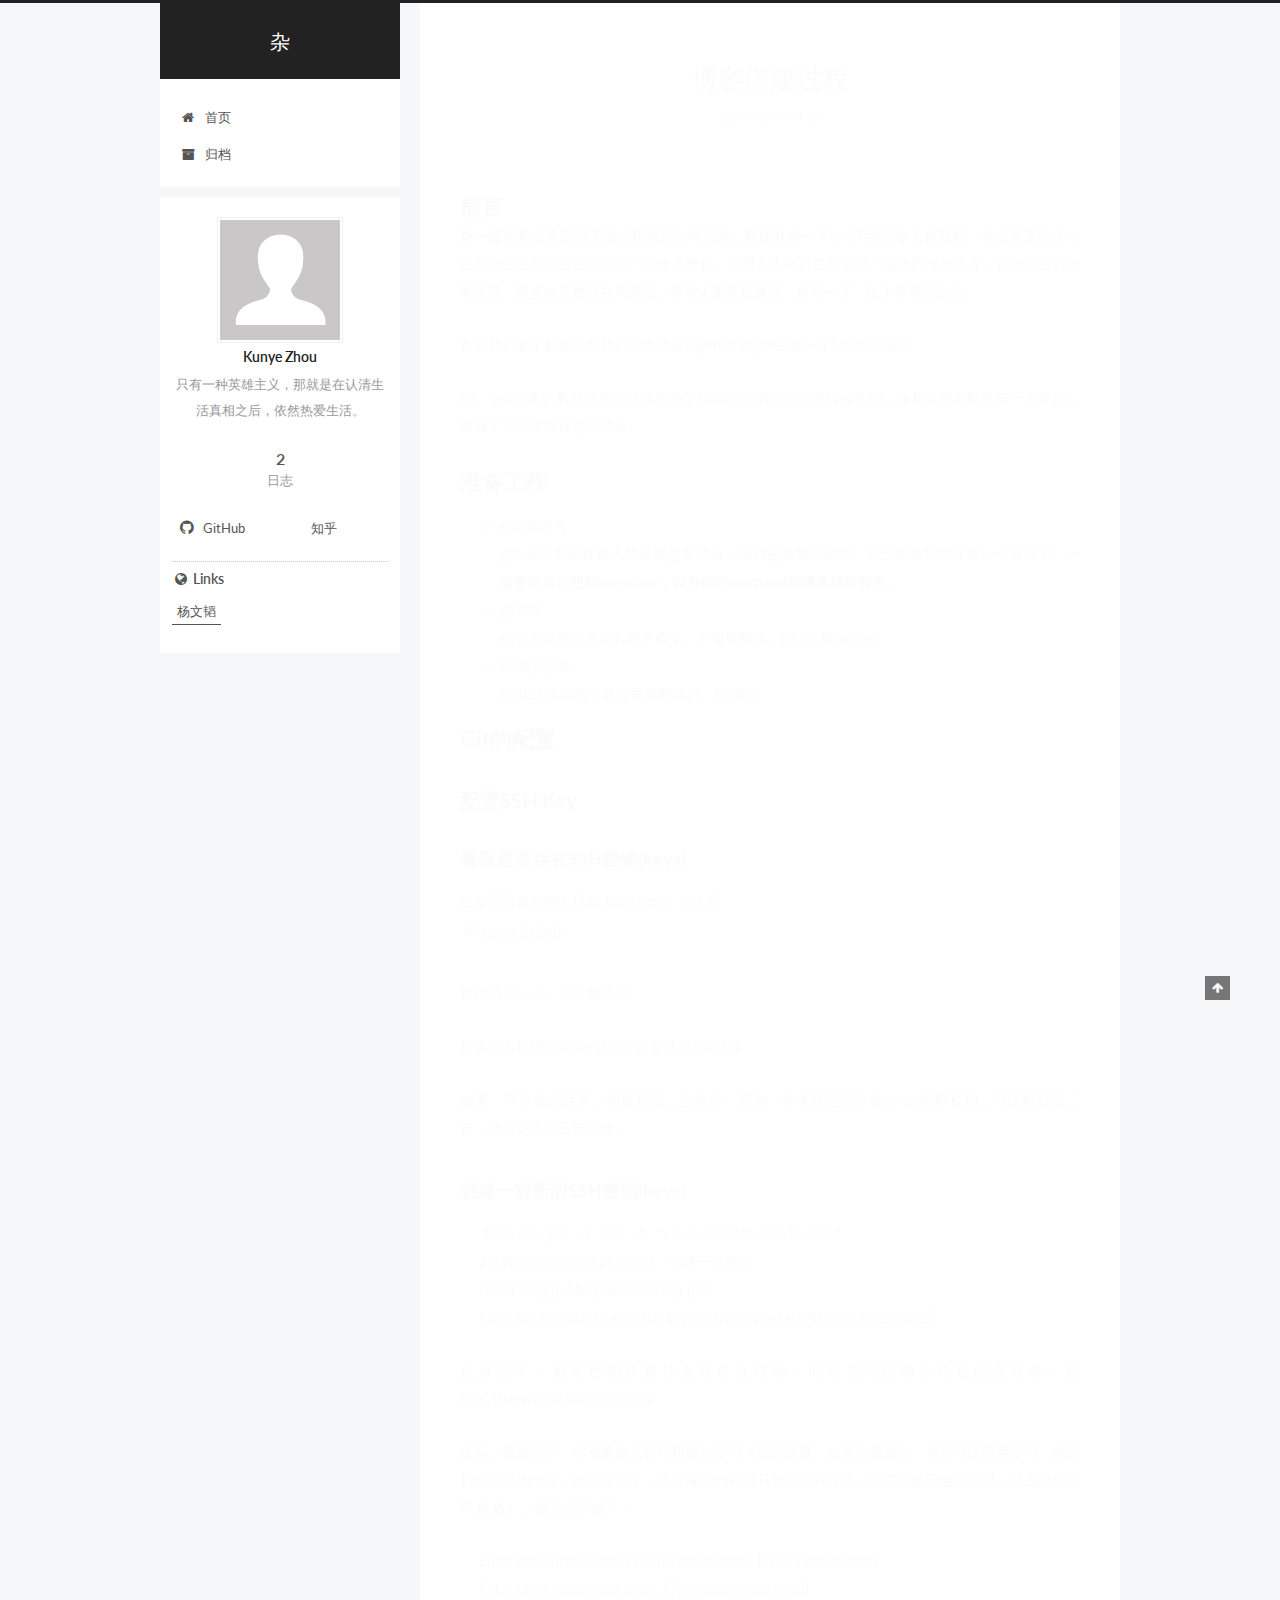
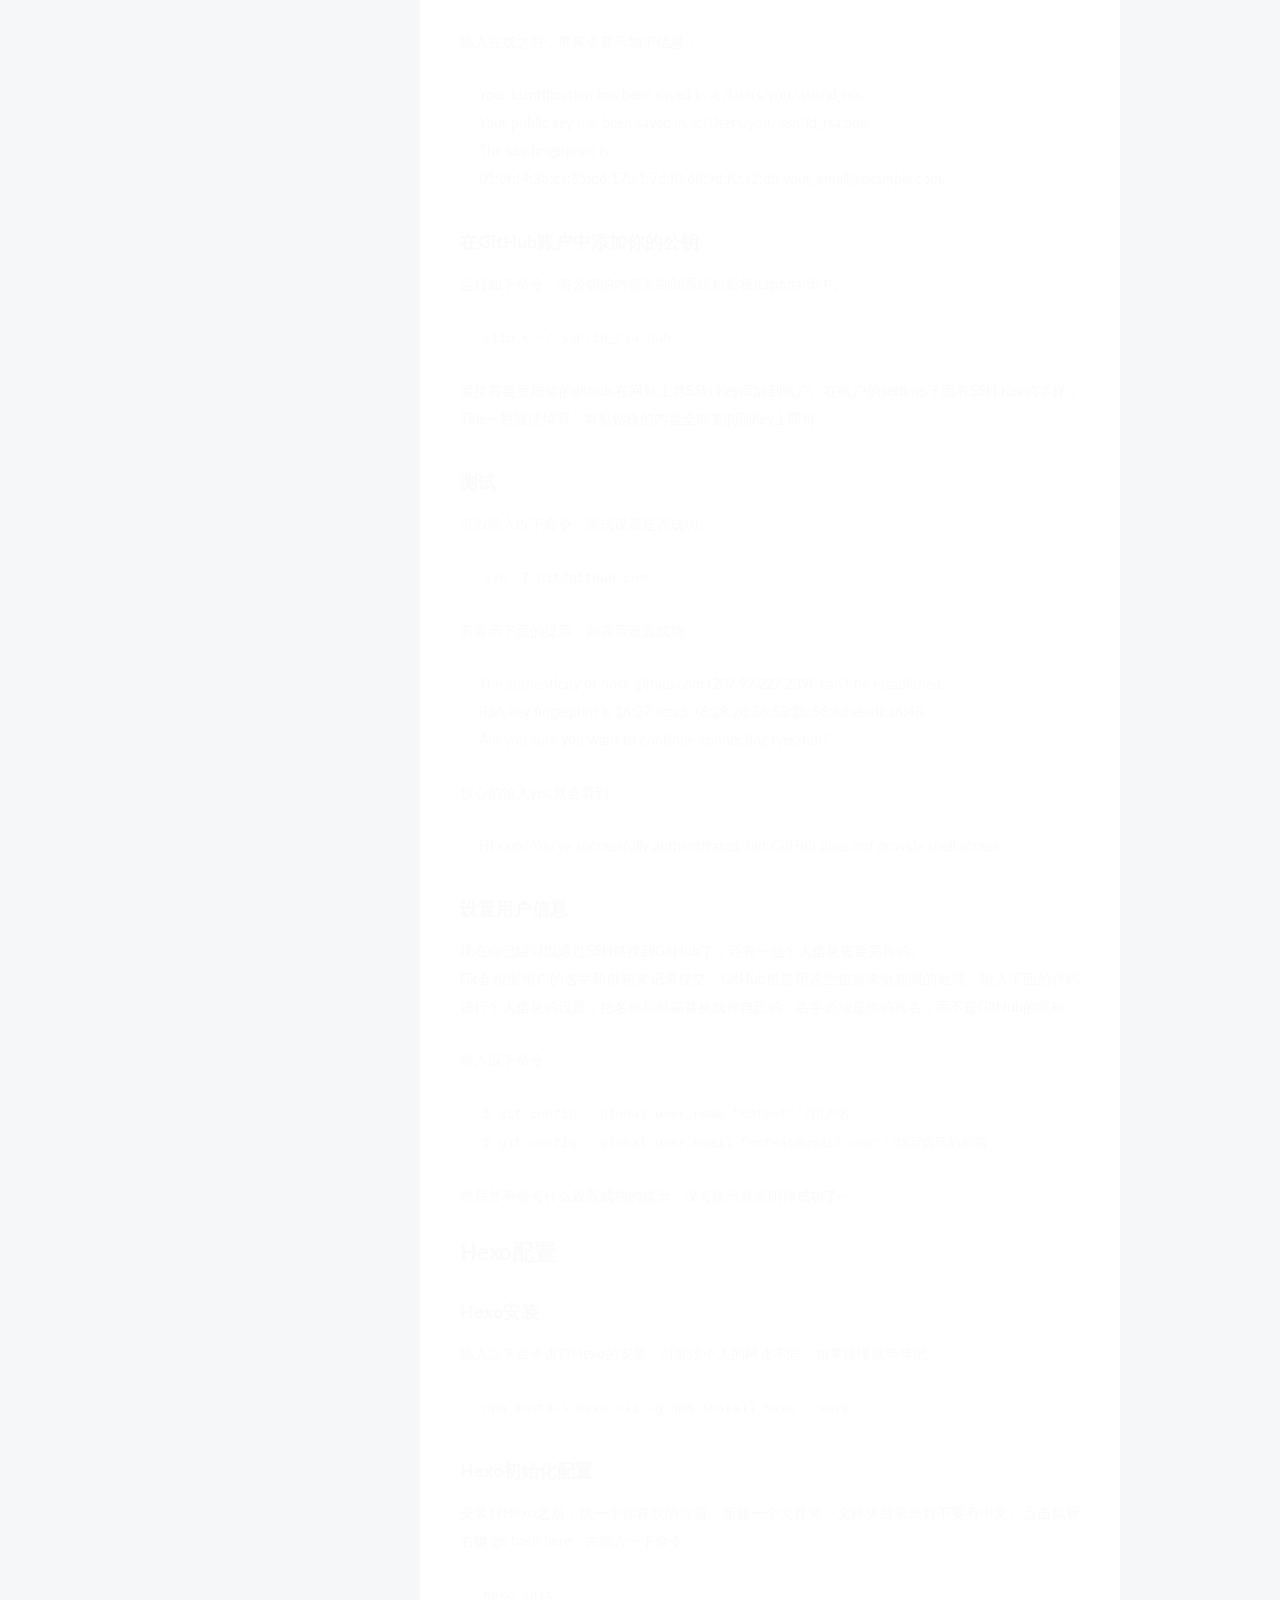
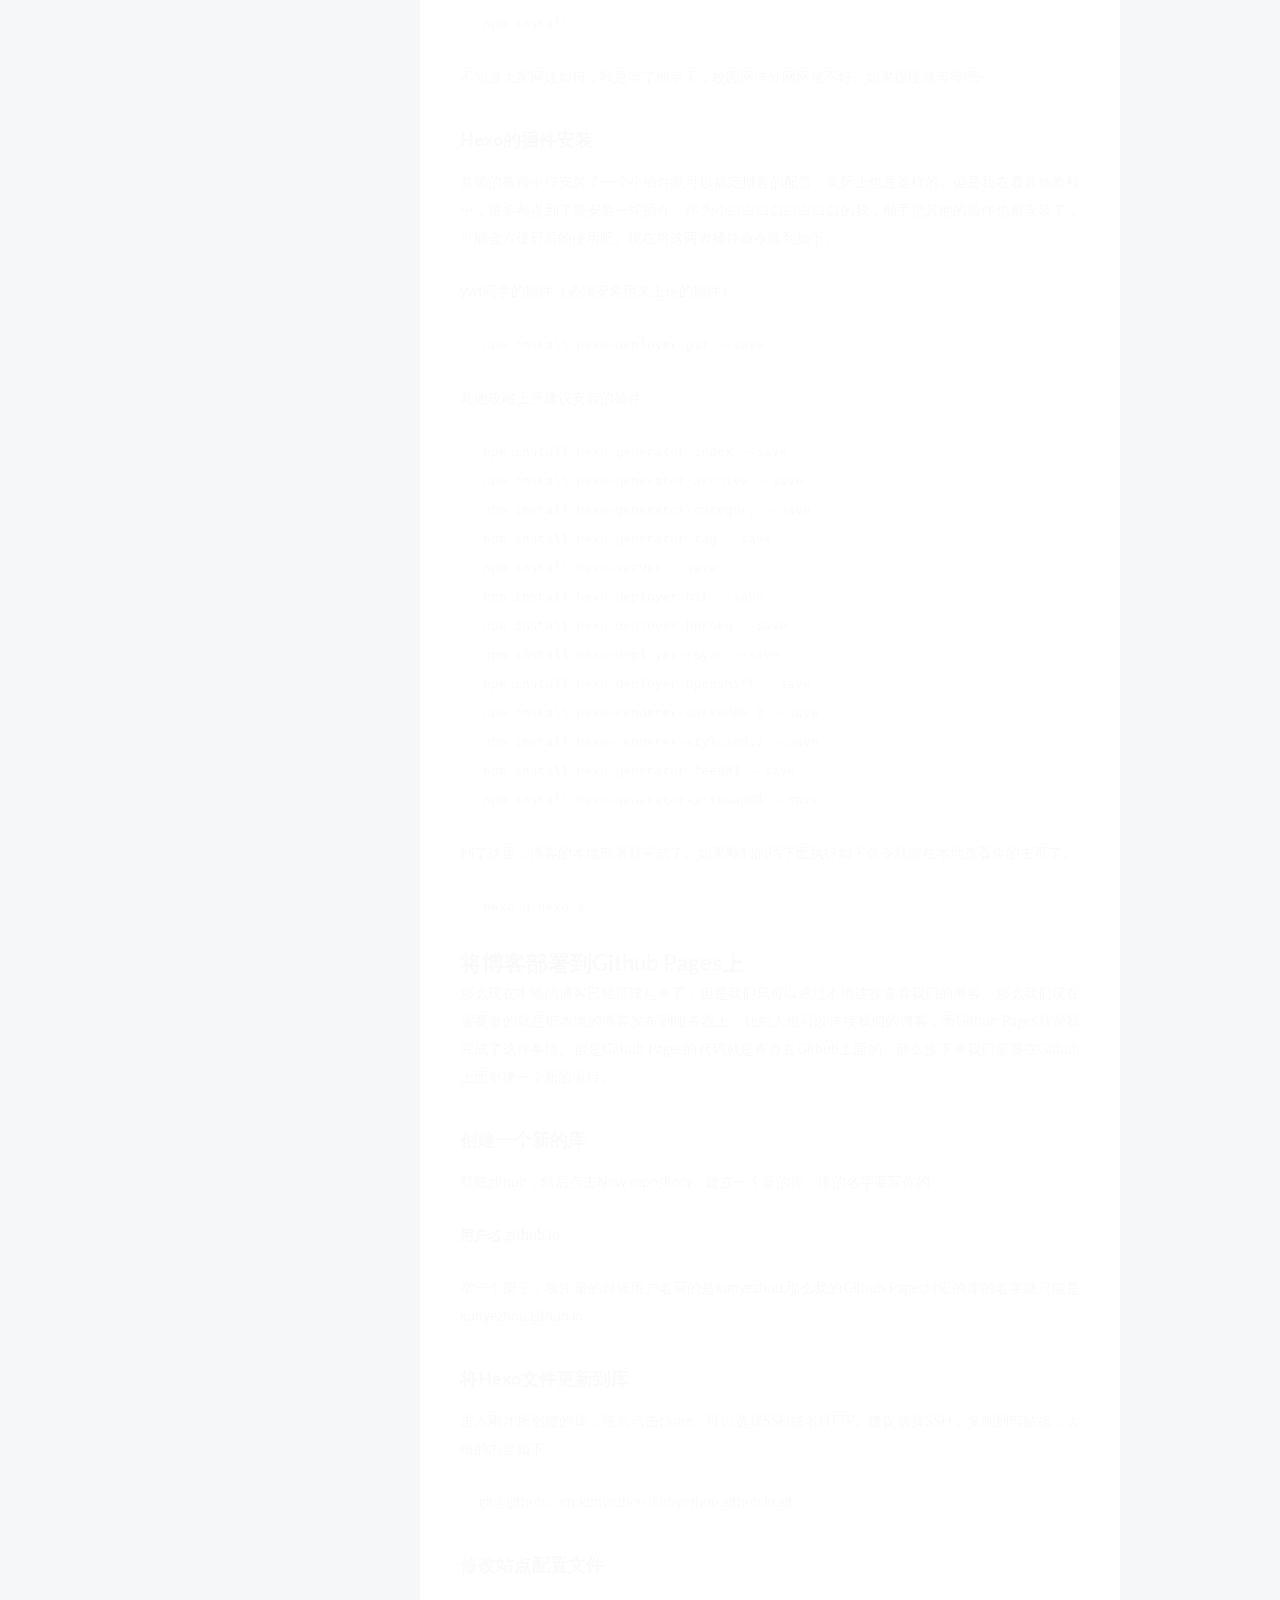
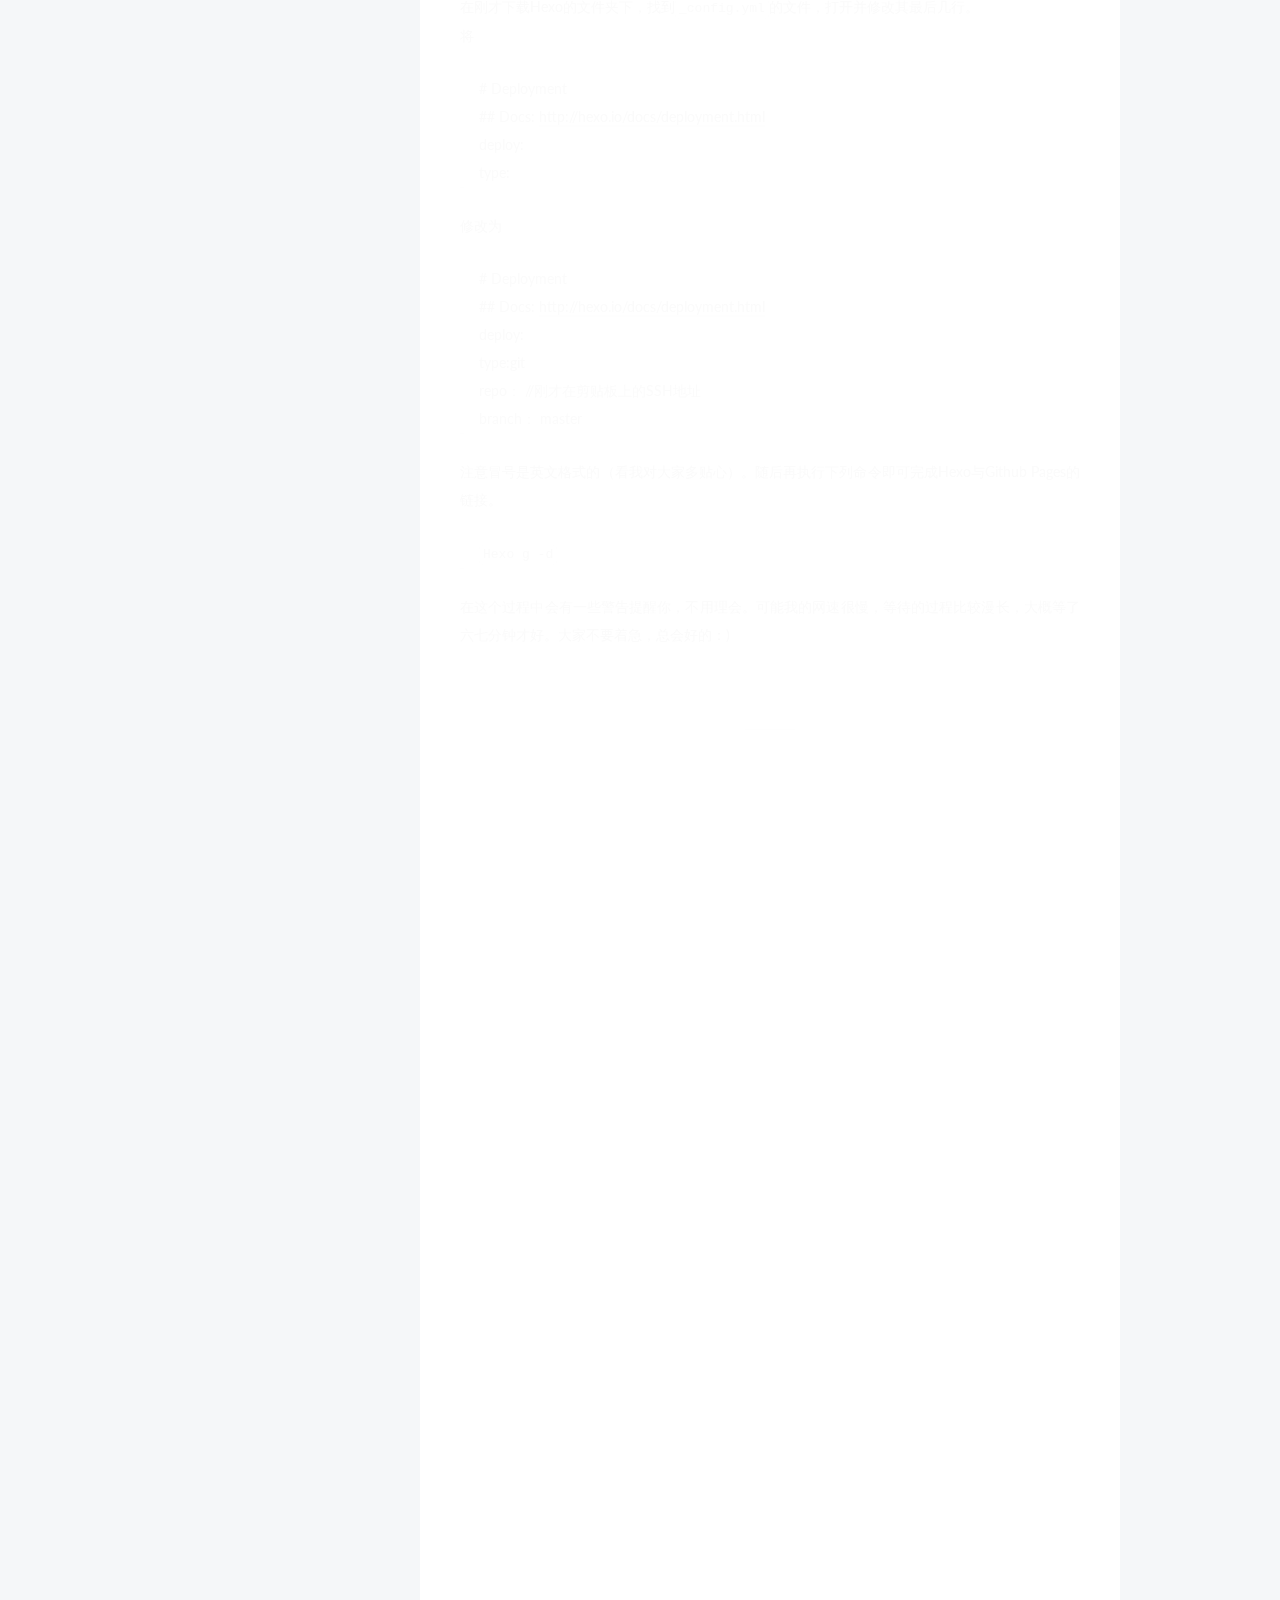
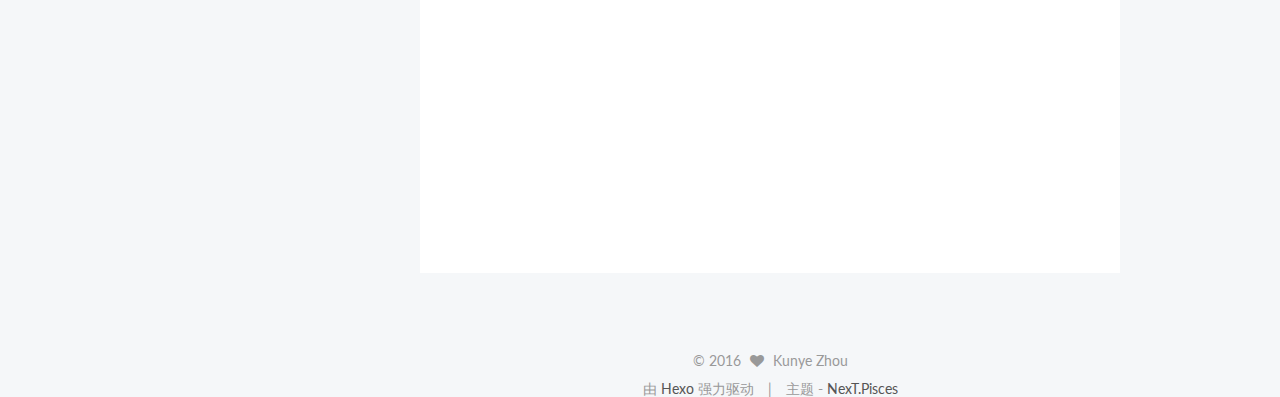
==== commit c4bd2a1f: "Site updated: 2016-11-25 00:46:49" ====
--- a/index.html
+++ b/index.html
@@ -171,16 +171,6 @@
               <i class="menu-item-icon fa fa-fw fa-home"></i> <br />
             
             首页
-          </a>
-        </li>
-      
-        
-        <li class="menu-item menu-item-categories">
-          <a href="/categories" rel="section">
-            
-              <i class="menu-item-icon fa fa-fw fa-th"></i> <br />
-            
-            分类
           </a>
         </li>
       
--- a/css/main.css
+++ b/css/main.css
@@ -1549,7 +1549,7 @@
   width: 4px;
   height: 4px;
   border-radius: 50%;
-  background: #2fffe8;
+  background: #c8ff3b;
 }
 .links-of-blogroll {
   font-size: 13px;
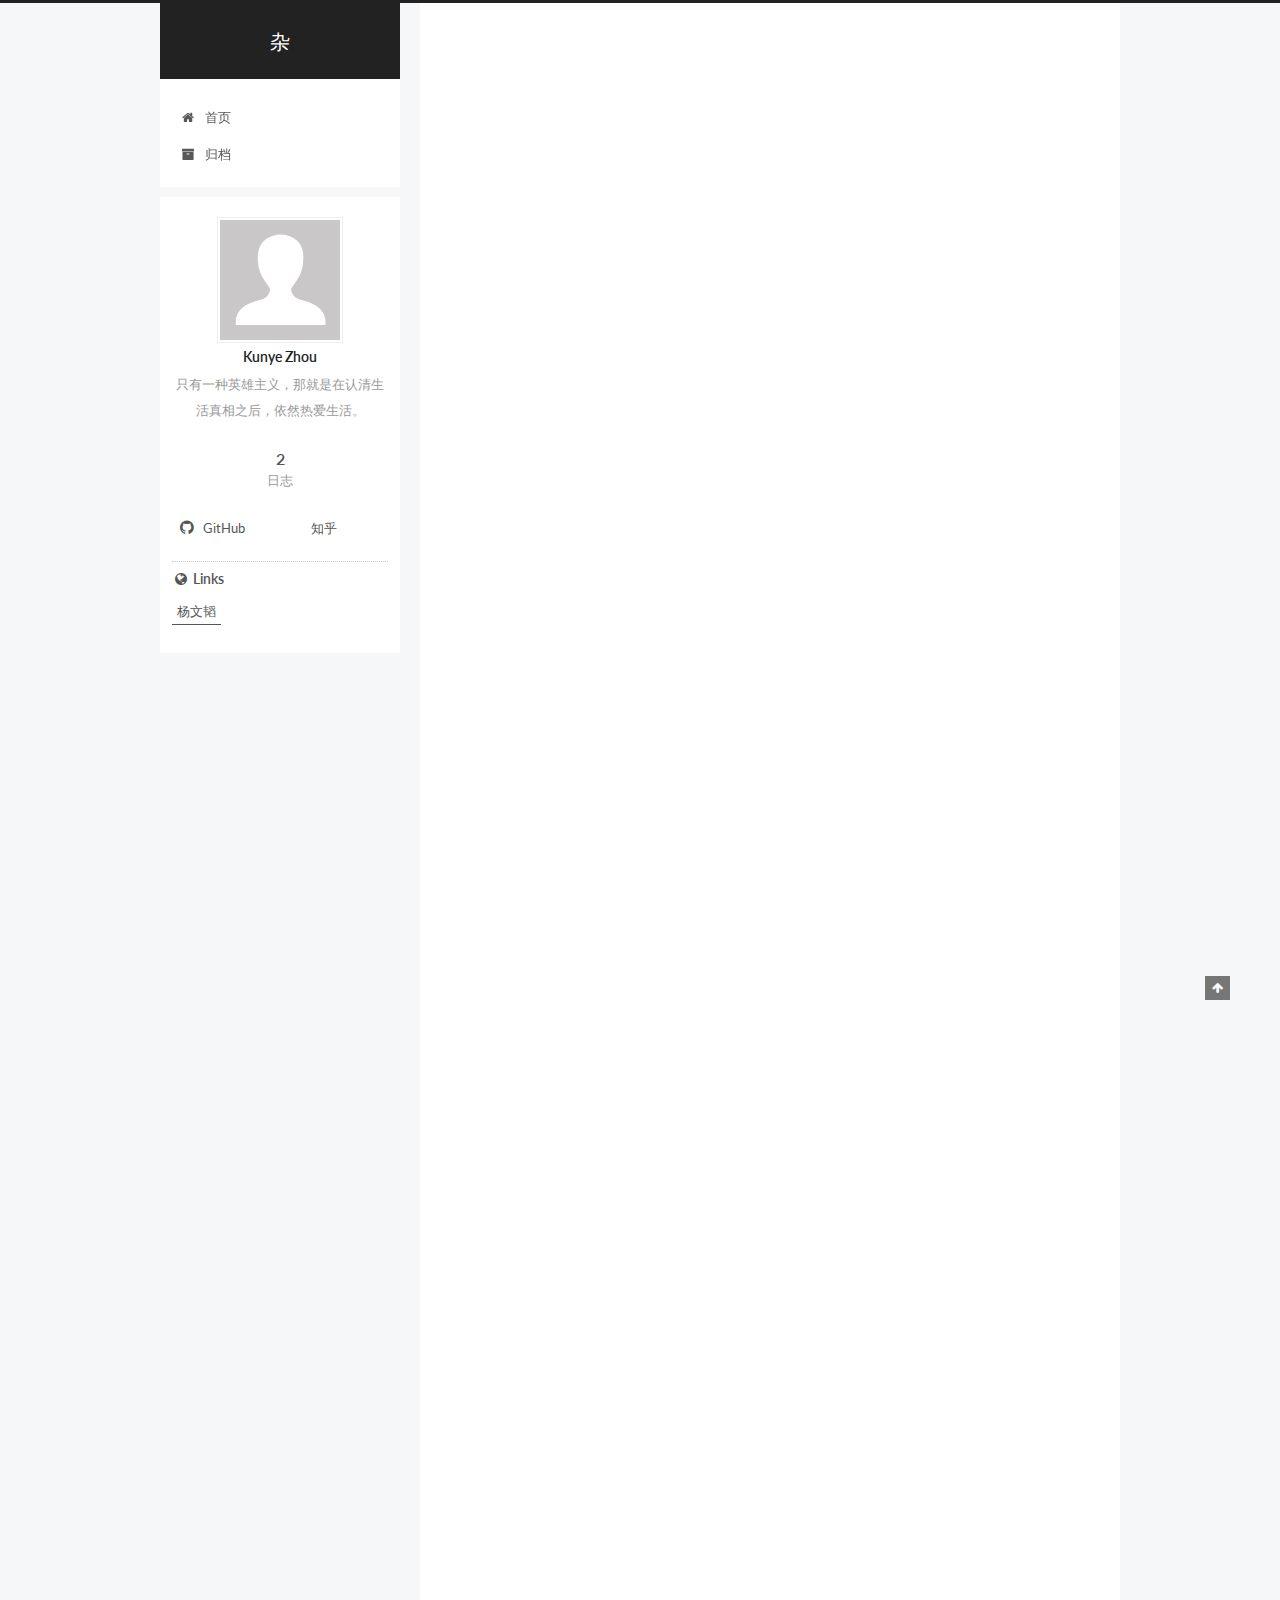
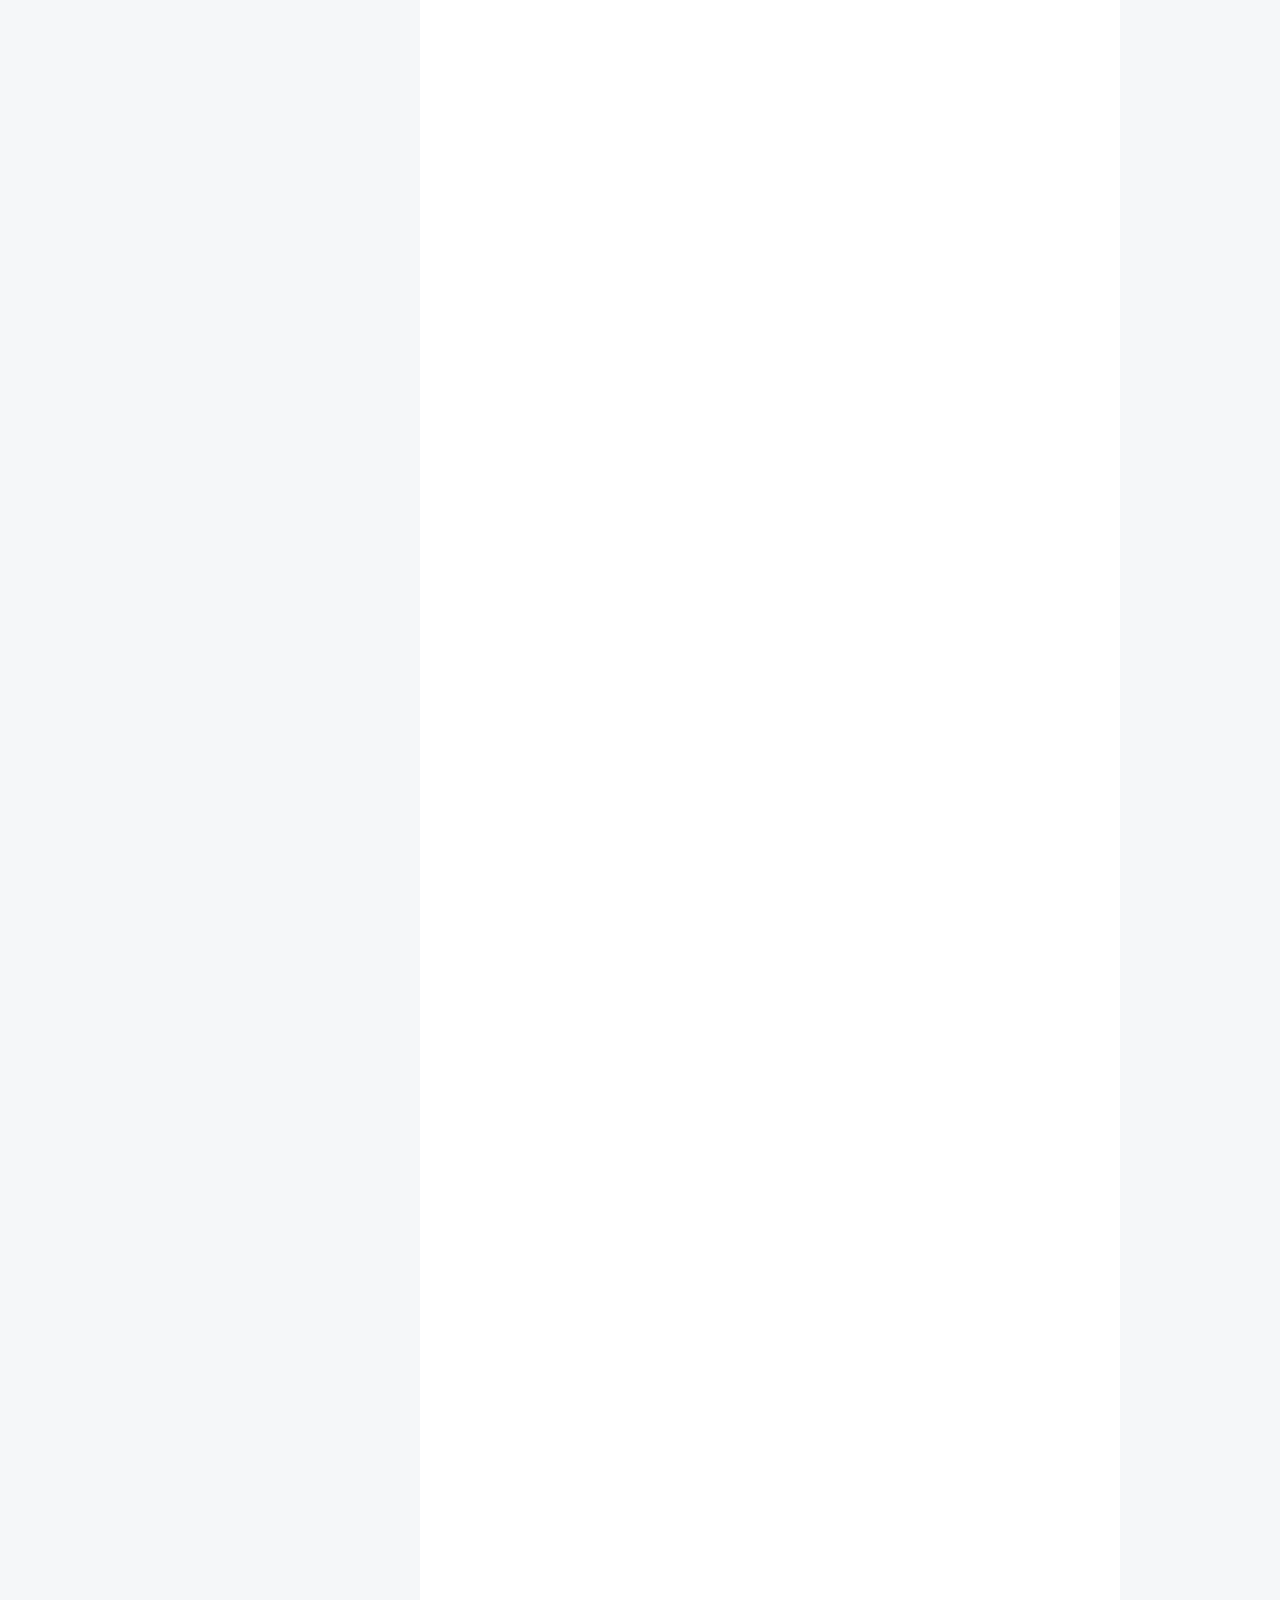
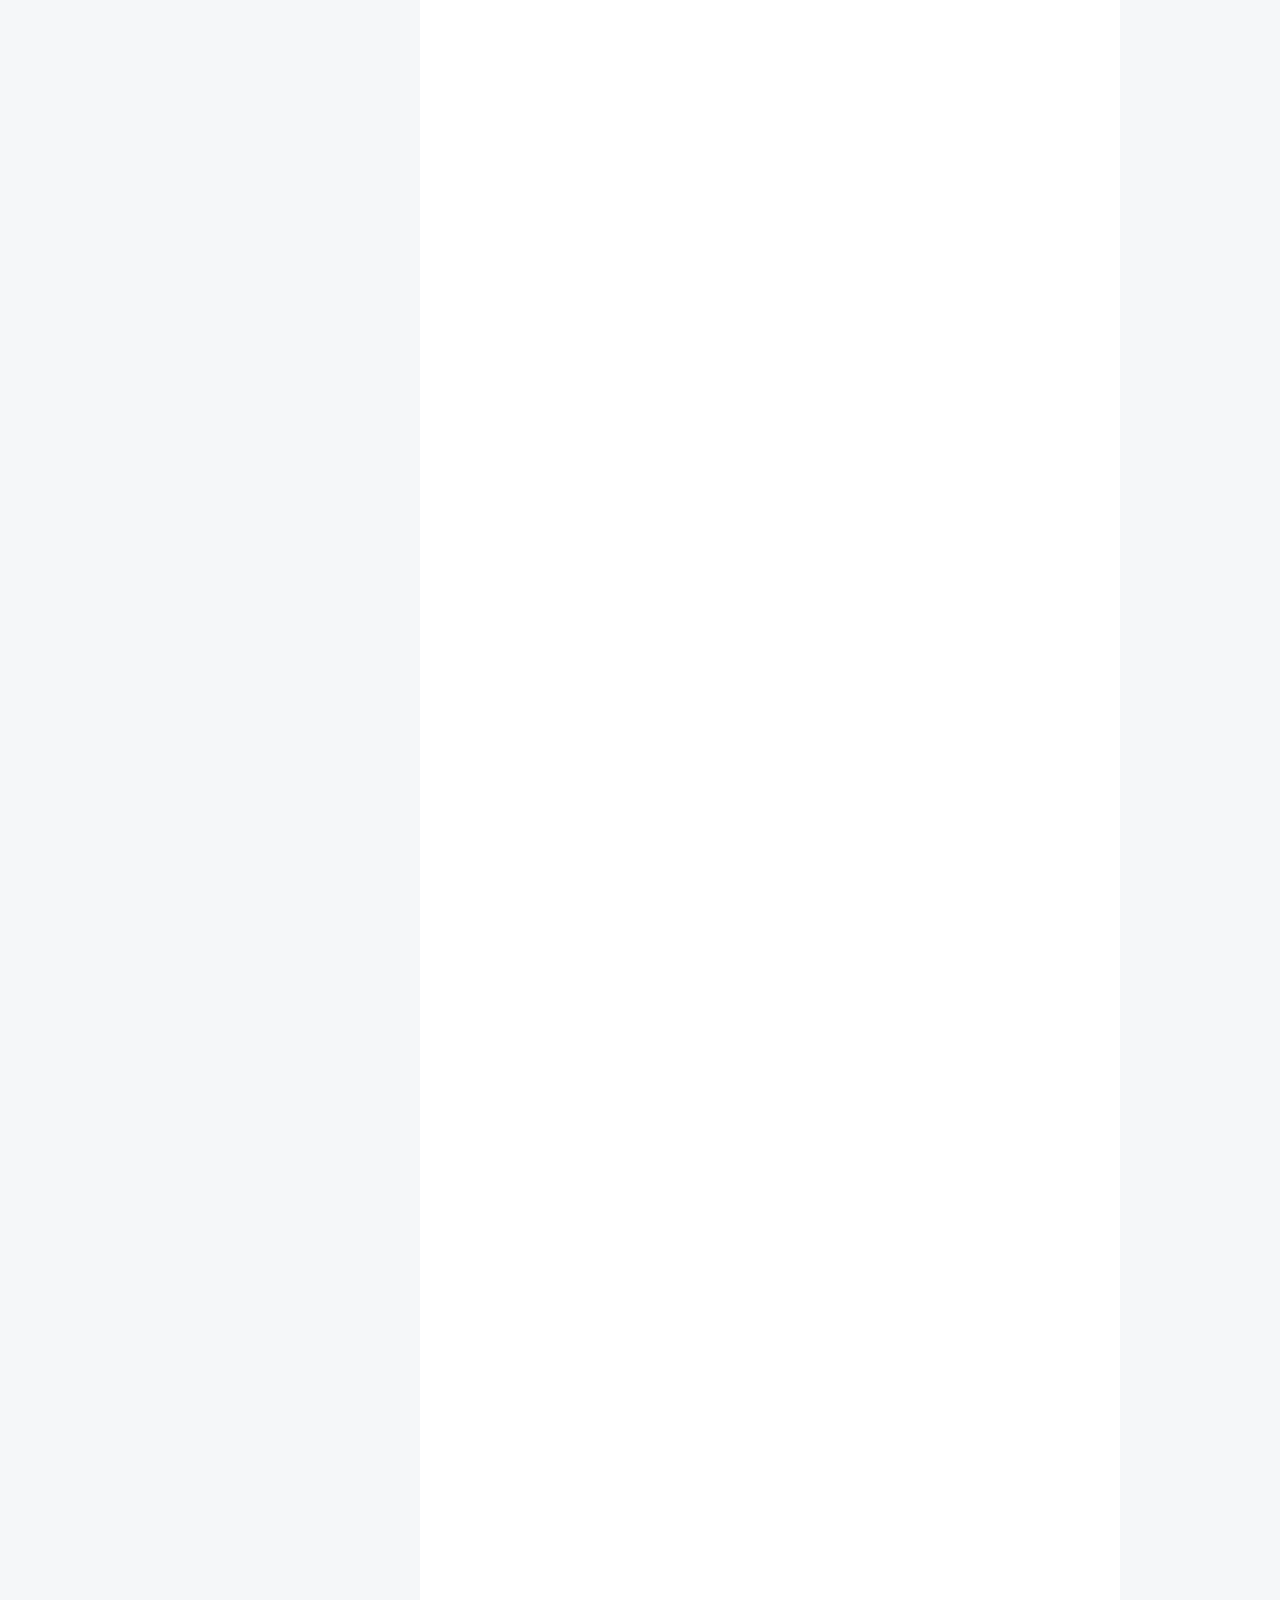
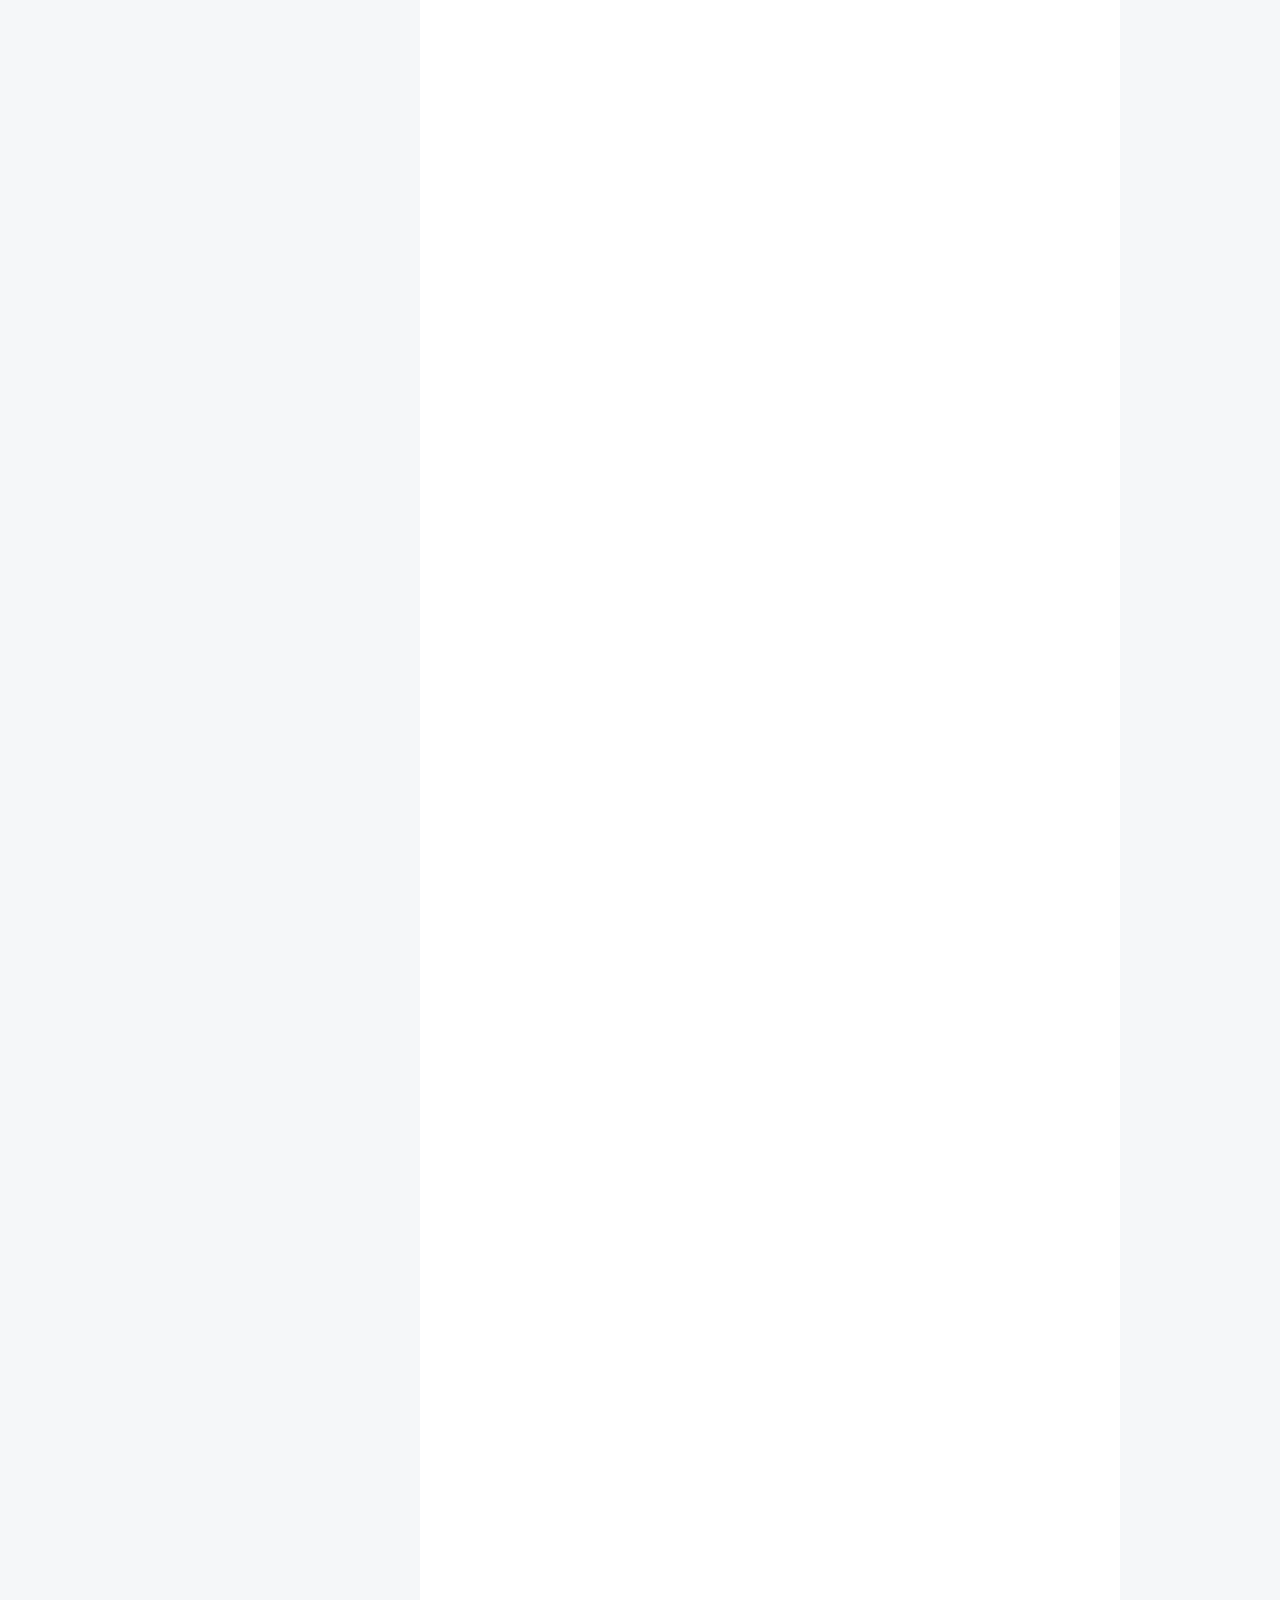
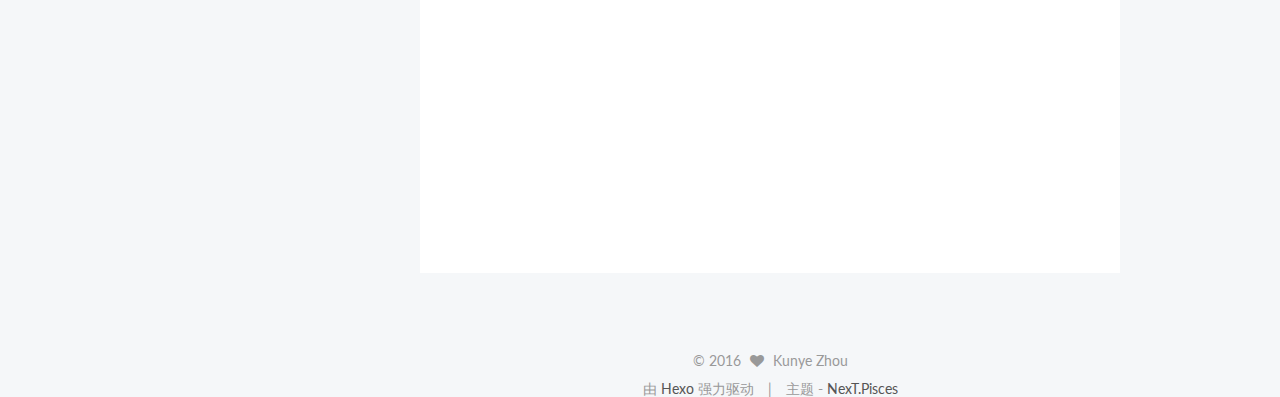
==== commit 87041019: "Site updated: 2016-11-25 00:48:32" ====
--- a/index.html
+++ b/index.html
@@ -224,7 +224,7 @@
               
                 
                 <a class="post-title-link" href="/2016/11/25/博客搭建过程及教程（顺便功能测试）/" itemprop="url">
-                  博客搭建过程
+                  博客搭建过程及教程（顺便功能测试）
                 </a>
               
             
--- a/css/main.css
+++ b/css/main.css
@@ -1549,7 +1549,7 @@
   width: 4px;
   height: 4px;
   border-radius: 50%;
-  background: #c8ff3b;
+  background: #b5ff8b;
 }
 .links-of-blogroll {
   font-size: 13px;
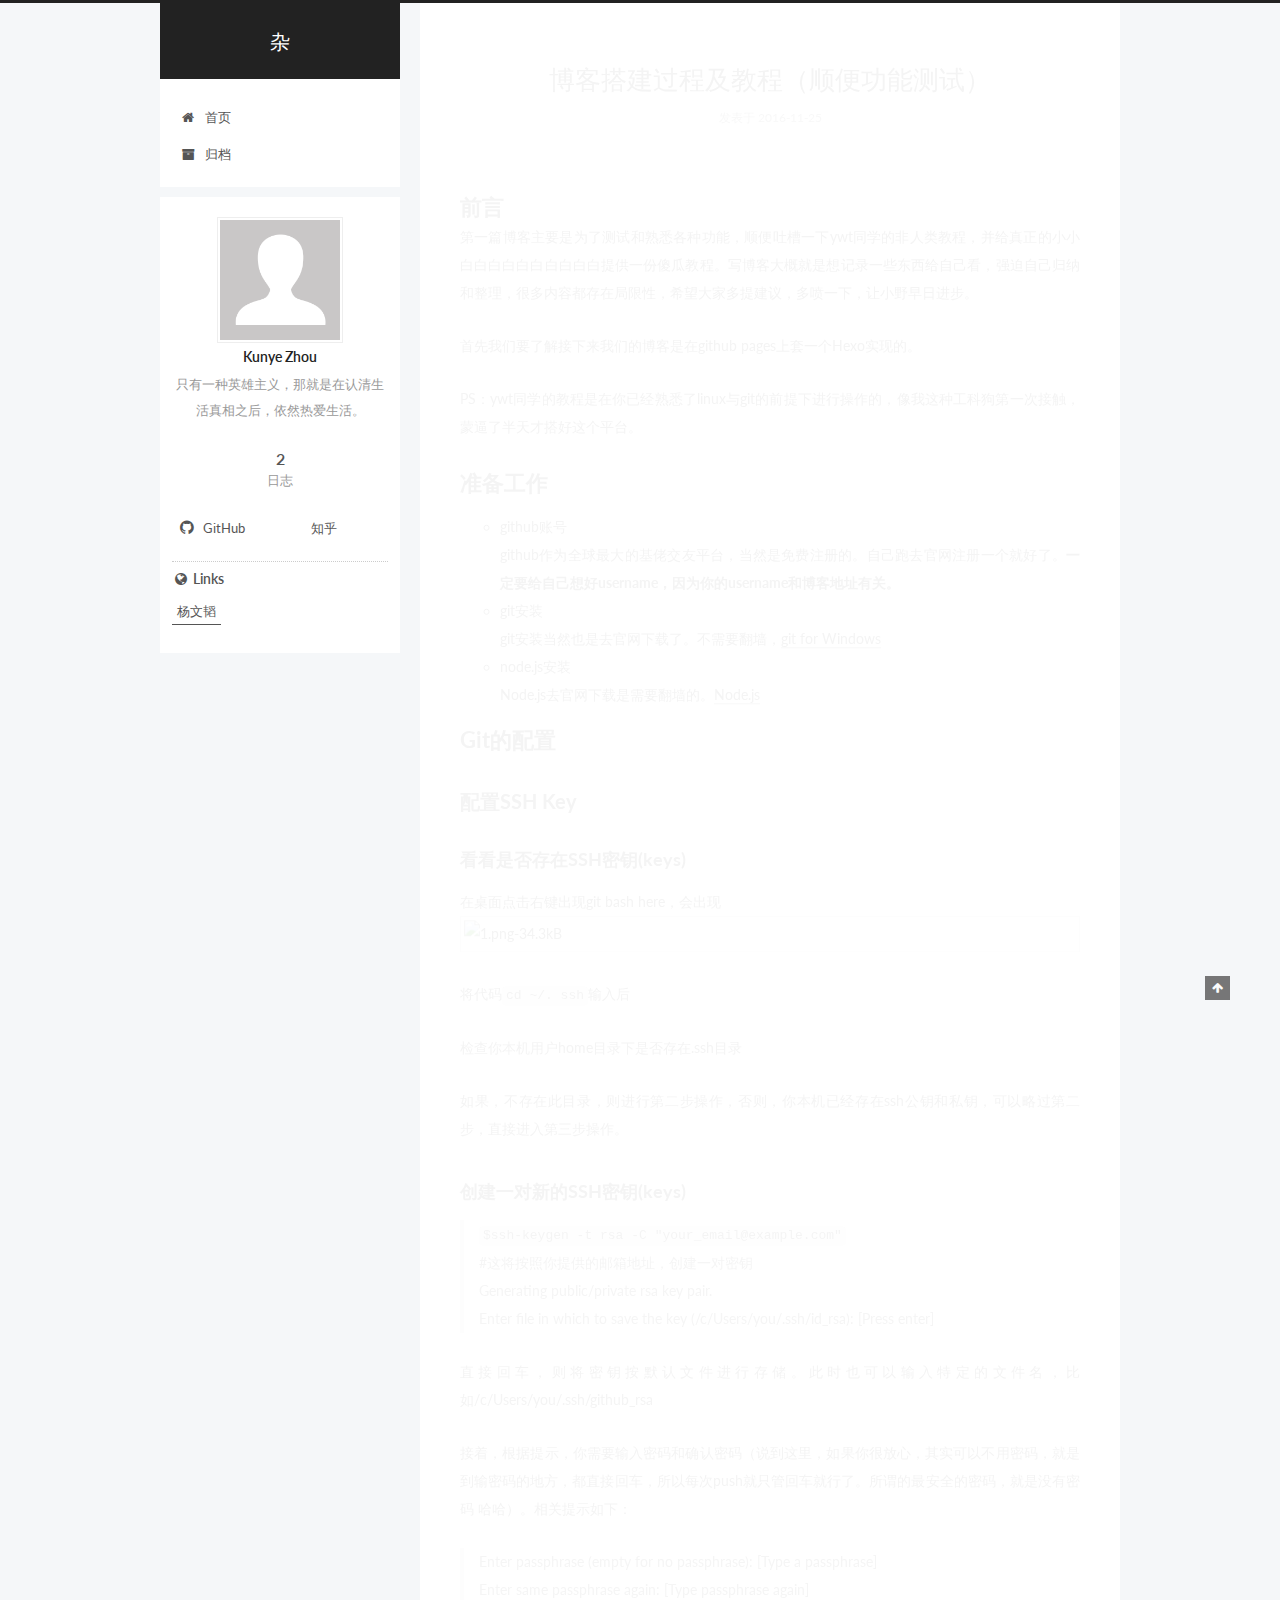
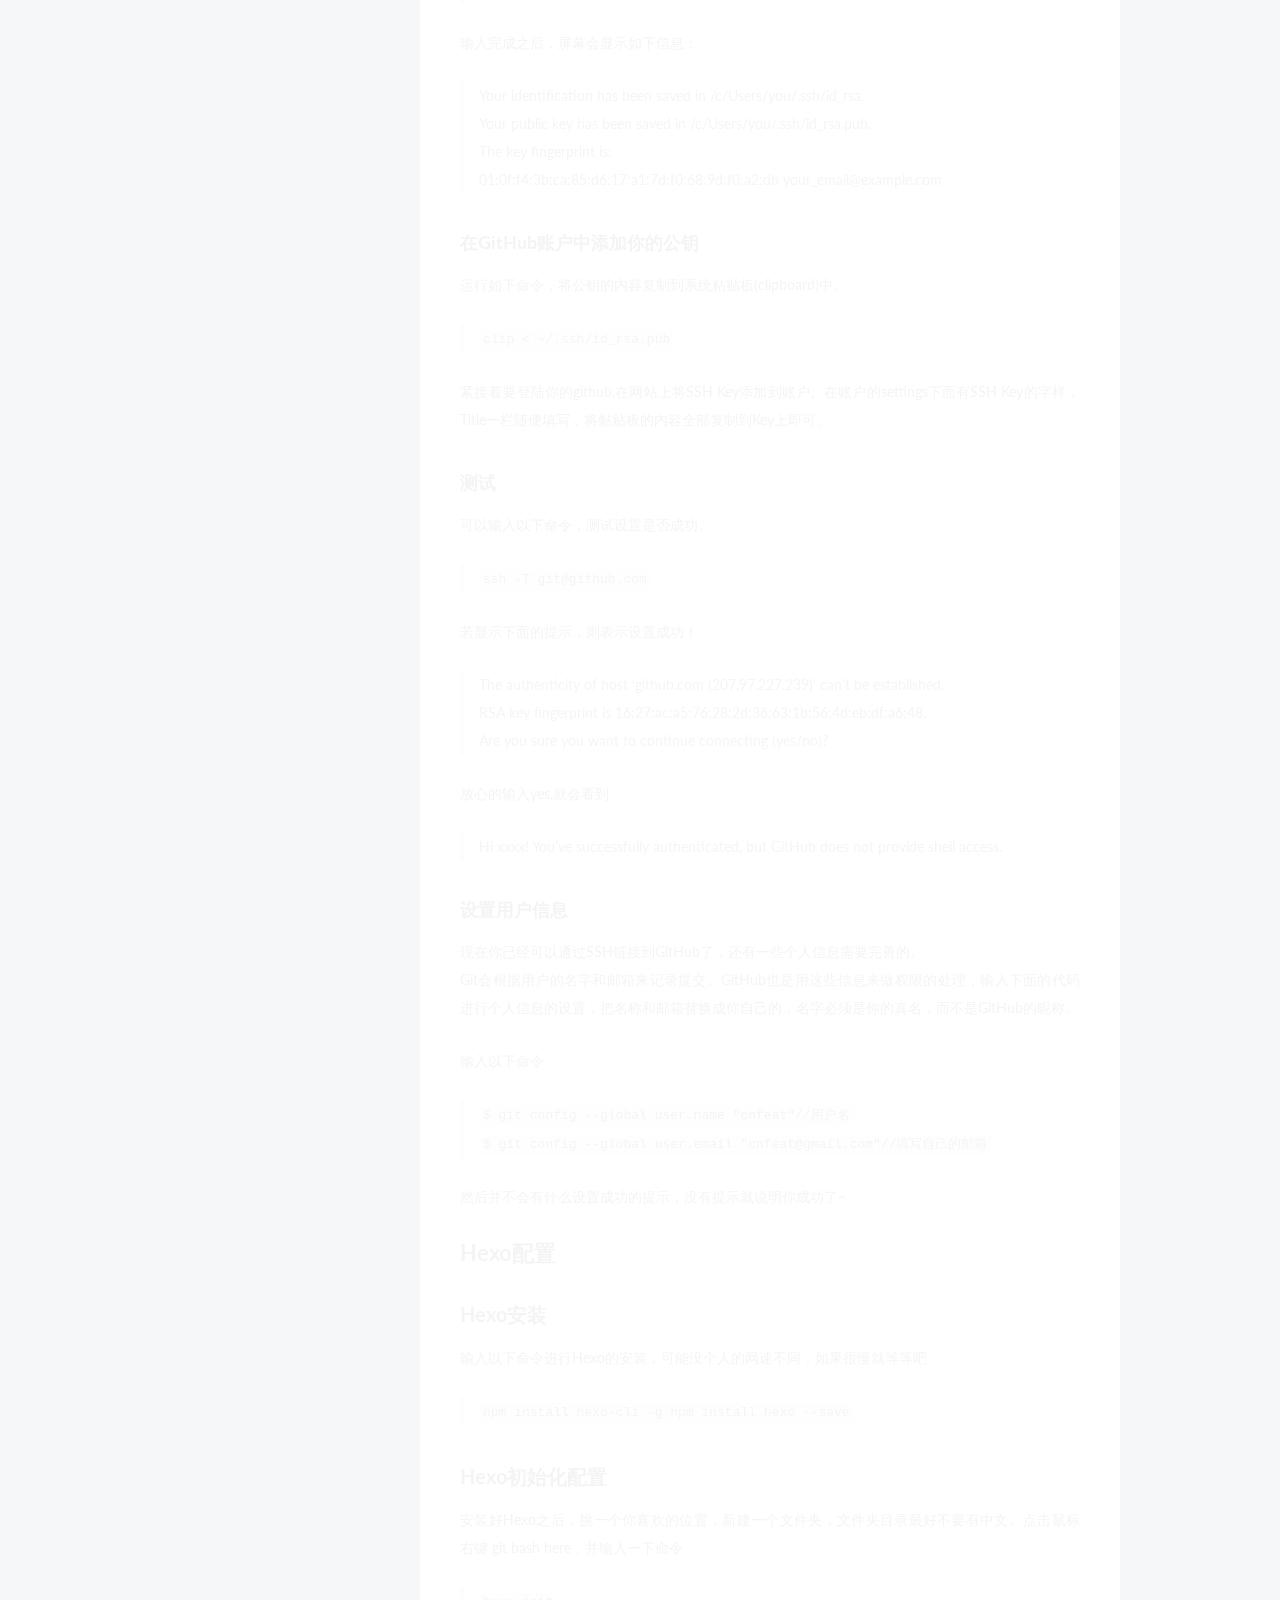
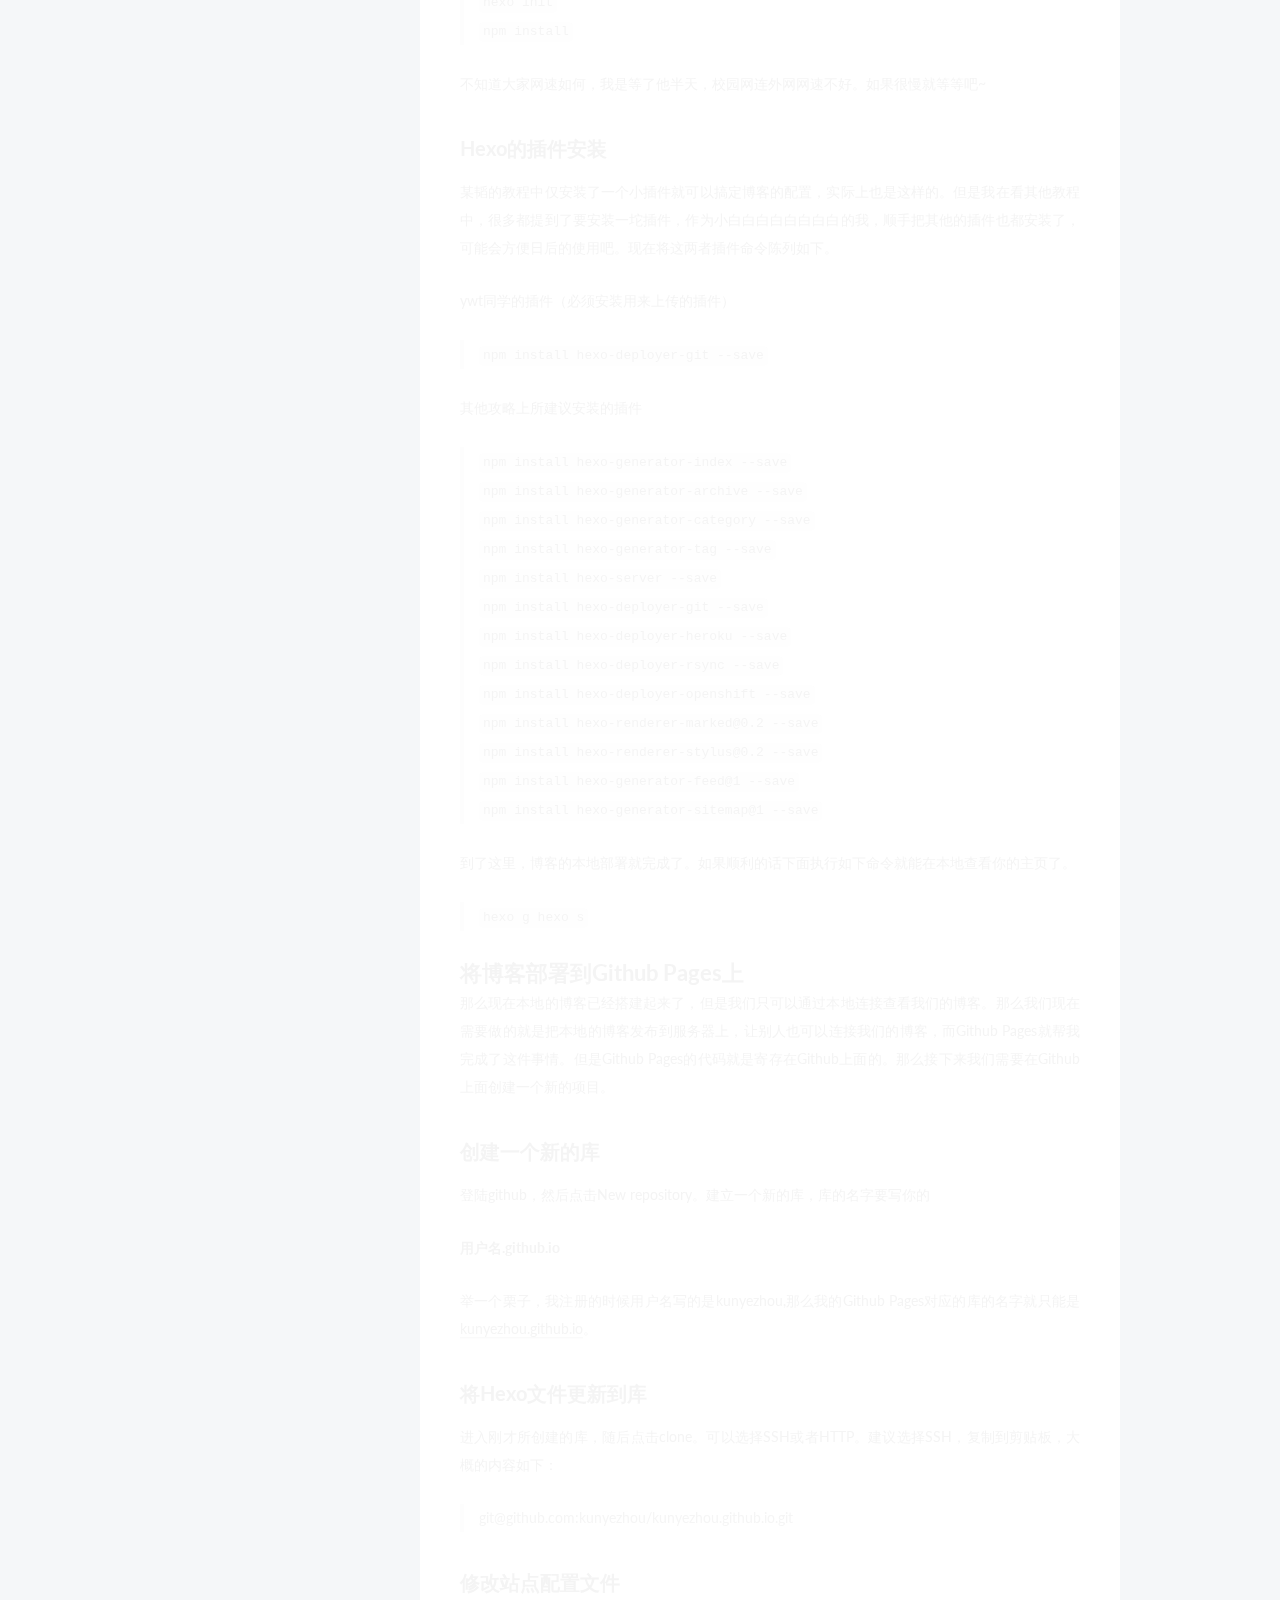
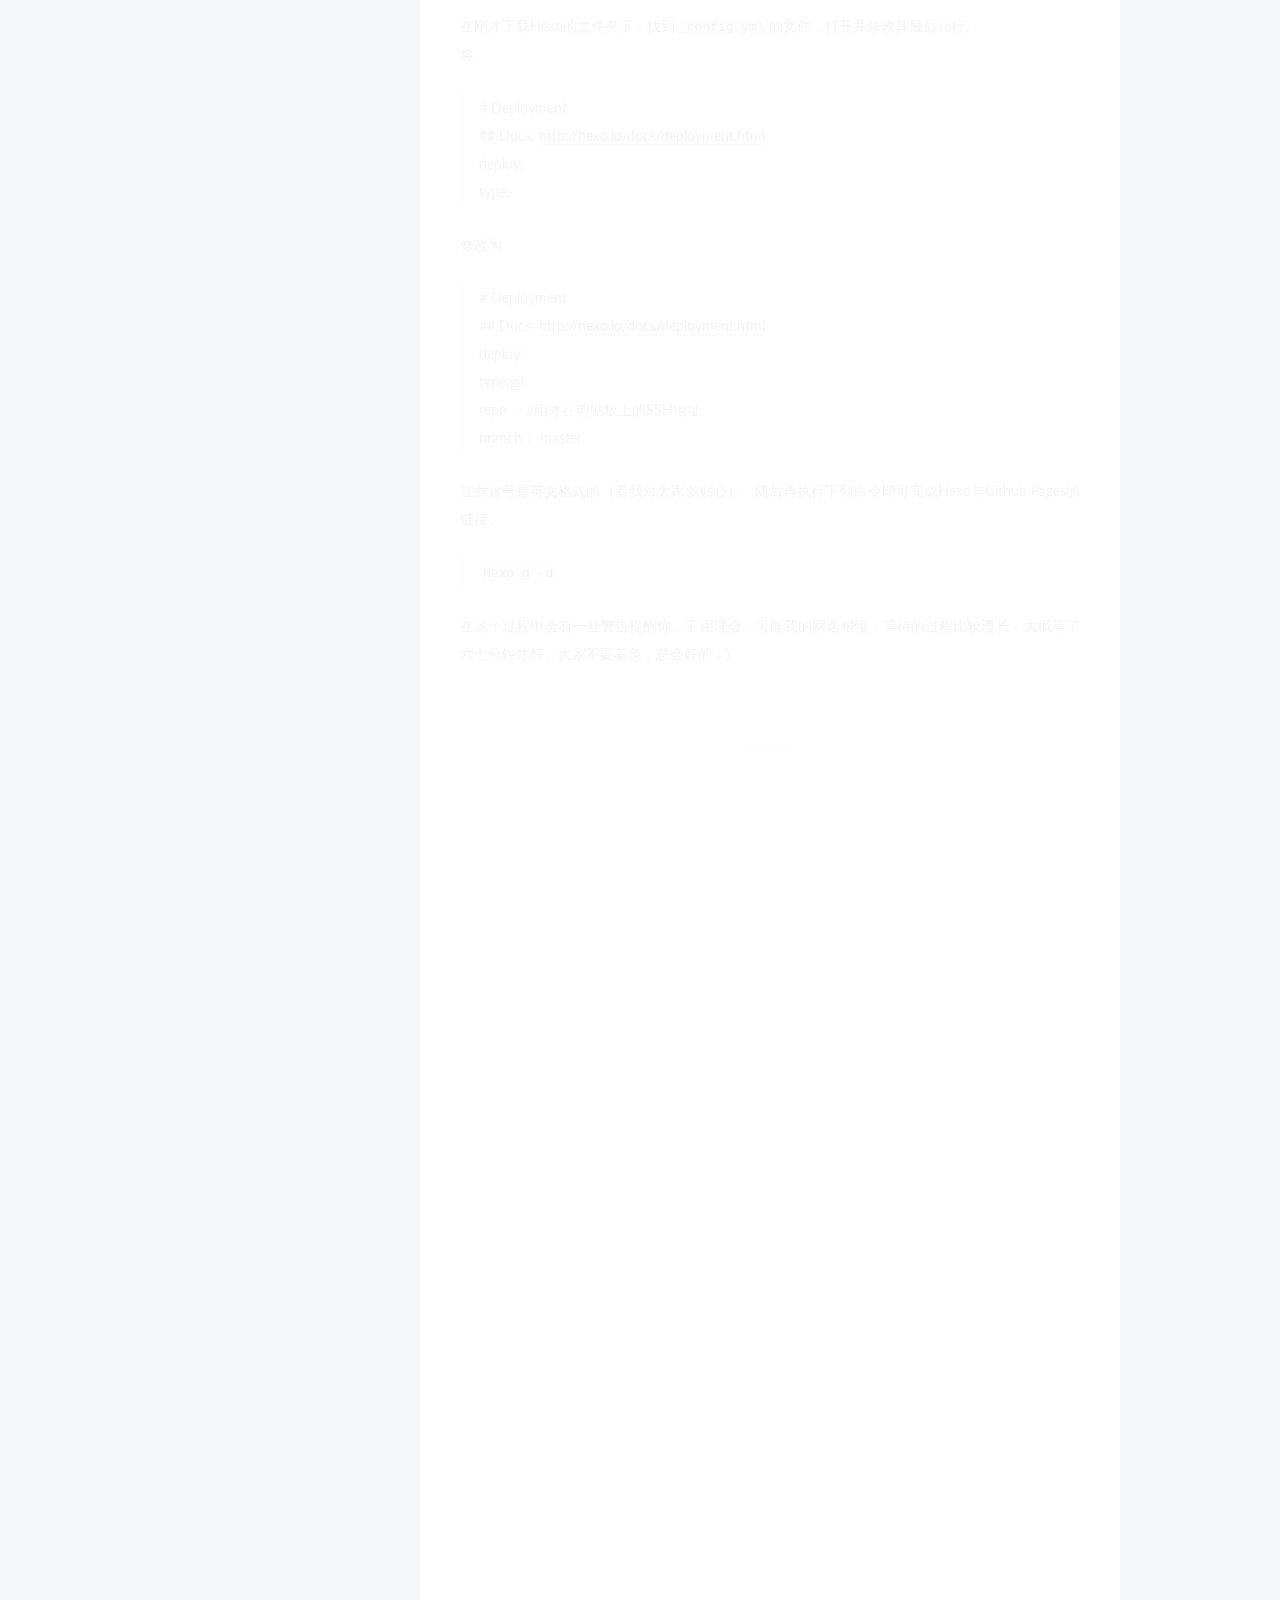
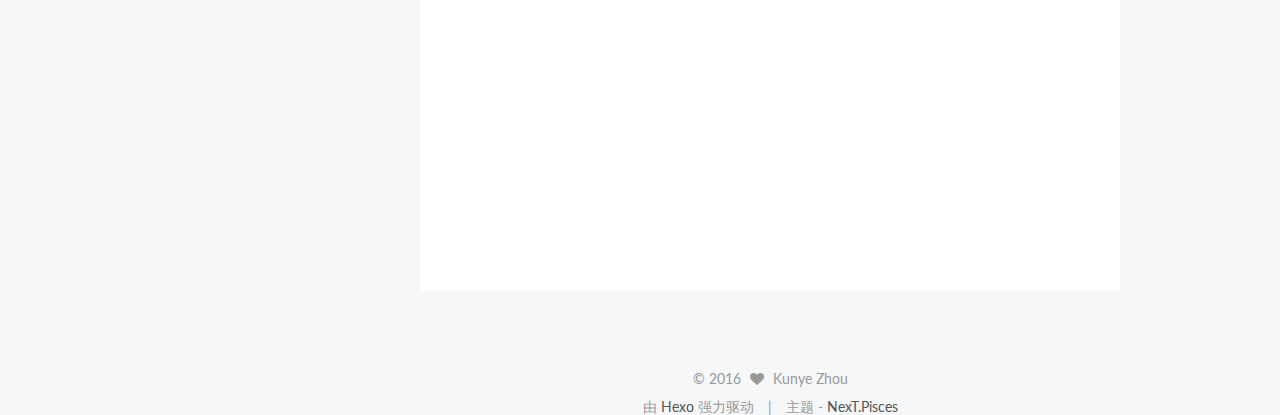
==== commit 04b33df6: "Site updated: 2016-11-25 00:51:05" ====
--- a/index.html
+++ b/index.html
@@ -313,17 +313,17 @@
 <p><code>$ git config --global user.name &quot;cnfeat&quot;//用户名</code><br><code>$ git config --global user.email  &quot;cnfeat@gmail.com&quot;//填写自己的邮箱</code></p>
 </blockquote>
 <p>然后并不会有什么设置成功的提示，没有提示就说明你成功了~</p>
-<h1 id="Hexo配置"><a href="#Hexo配置" class="headerlink" title="Hexo配置"></a>Hexo配置</h1><h3 id="Hexo安装"><a href="#Hexo安装" class="headerlink" title="Hexo安装"></a>Hexo安装</h3><p>输入以下命令进行Hexo的安装，可能没个人的网速不同，如果很慢就等等吧</p>
+<h1 id="Hexo配置"><a href="#Hexo配置" class="headerlink" title="Hexo配置"></a>Hexo配置</h1><h2 id="Hexo安装"><a href="#Hexo安装" class="headerlink" title="Hexo安装"></a>Hexo安装</h2><p>输入以下命令进行Hexo的安装，可能没个人的网速不同，如果很慢就等等吧</p>
 <blockquote>
 <p><code>npm install hexo-cli -g
 npm install hexo --save</code></p>
 </blockquote>
-<h3 id="Hexo初始化配置"><a href="#Hexo初始化配置" class="headerlink" title="Hexo初始化配置"></a>Hexo初始化配置</h3><p> 安装好Hexo之后，挑一个你喜欢的位置，新建一个文件夹，文件夹目录最好不要有中文。点击鼠标右键 git bash here，并输入一下命令</p>
+<h2 id="Hexo初始化配置"><a href="#Hexo初始化配置" class="headerlink" title="Hexo初始化配置"></a>Hexo初始化配置</h2><p> 安装好Hexo之后，挑一个你喜欢的位置，新建一个文件夹，文件夹目录最好不要有中文。点击鼠标右键 git bash here，并输入一下命令</p>
 <blockquote>
 <p><code>hexo init</code><br><code>npm install</code></p>
 </blockquote>
 <p>不知道大家网速如何，我是等了他半天，校园网连外网网速不好。如果很慢就等等吧~</p>
-<h3 id="Hexo的插件安装"><a href="#Hexo的插件安装" class="headerlink" title="Hexo的插件安装"></a>Hexo的插件安装</h3><p>某韬的教程中仅安装了一个小插件就可以搞定博客的配置，实际上也是这样的。但是我在看其他教程中，很多都提到了要安装一坨插件，作为小白白白白白白白白的我，顺手把其他的插件也都安装了，可能会方便日后的使用吧。现在将这两者插件命令陈列如下。</p>
+<h2 id="Hexo的插件安装"><a href="#Hexo的插件安装" class="headerlink" title="Hexo的插件安装"></a>Hexo的插件安装</h2><p>某韬的教程中仅安装了一个小插件就可以搞定博客的配置，实际上也是这样的。但是我在看其他教程中，很多都提到了要安装一坨插件，作为小白白白白白白白白的我，顺手把其他的插件也都安装了，可能会方便日后的使用吧。现在将这两者插件命令陈列如下。</p>
 <p>ywt同学的插件（必须安装用来上传的插件）</p>
 <blockquote>
 <p><code>npm install hexo-deployer-git --save</code></p>
@@ -338,14 +338,14 @@
 hexo s</code></p>
 </blockquote>
 <h1 id="将博客部署到Github-Pages上"><a href="#将博客部署到Github-Pages上" class="headerlink" title="将博客部署到Github Pages上"></a>将博客部署到Github Pages上</h1><p>那么现在本地的博客已经搭建起来了，但是我们只可以通过本地连接查看我们的博客。那么我们现在需要做的就是把本地的博客发布到服务器上，让别人也可以连接我们的博客，而Github Pages就帮我完成了这件事情。但是Github Pages的代码就是寄存在Github上面的。那么接下来我们需要在Github上面创建一个新的项目。</p>
-<h3 id="创建一个新的库"><a href="#创建一个新的库" class="headerlink" title="创建一个新的库"></a>创建一个新的库</h3><p>登陆github，然后点击New repository。建立一个新的库，库的名字要写你的</p>
+<h2 id="创建一个新的库"><a href="#创建一个新的库" class="headerlink" title="创建一个新的库"></a>创建一个新的库</h2><p>登陆github，然后点击New repository。建立一个新的库，库的名字要写你的</p>
 <p><strong>用户名.github.io</strong></p>
 <p>举一个栗子，我注册的时候用户名写的是kunyezhou,那么我的Github Pages对应的库的名字就只能是<a href="http://kunyezhou.github.io" target="_blank" rel="external">kunyezhou.github.io</a>。</p>
-<h3 id="将Hexo文件更新到库"><a href="#将Hexo文件更新到库" class="headerlink" title="将Hexo文件更新到库"></a>将Hexo文件更新到库</h3><p>进入刚才所创建的库，随后点击clone。可以选择SSH或者HTTP。建议选择SSH，复制到剪贴板，大概的内容如下：</p>
+<h2 id="将Hexo文件更新到库"><a href="#将Hexo文件更新到库" class="headerlink" title="将Hexo文件更新到库"></a>将Hexo文件更新到库</h2><p>进入刚才所创建的库，随后点击clone。可以选择SSH或者HTTP。建议选择SSH，复制到剪贴板，大概的内容如下：</p>
 <blockquote>
 <p>git@github.com:kunyezhou/kunyezhou.github.io.git</p>
 </blockquote>
-<h3 id="修改站点配置文件"><a href="#修改站点配置文件" class="headerlink" title="修改站点配置文件"></a>修改站点配置文件</h3><p>在刚才下载Hexo的文件夹下，找到<code>_config.yml</code>的文件，打开并修改其最后几行。<br>将</p>
+<h2 id="修改站点配置文件"><a href="#修改站点配置文件" class="headerlink" title="修改站点配置文件"></a>修改站点配置文件</h2><p>在刚才下载Hexo的文件夹下，找到<code>_config.yml</code>的文件，打开并修改其最后几行。<br>将</p>
 <blockquote>
 <p># Deployment<br>## Docs: <a href="http://hexo.io/docs/deployment.html" target="_blank" rel="external">http://hexo.io/docs/deployment.html</a><br>deploy:<br>type:</p>
 </blockquote>
--- a/css/main.css
+++ b/css/main.css
@@ -1549,7 +1549,7 @@
   width: 4px;
   height: 4px;
   border-radius: 50%;
-  background: #b5ff8b;
+  background: #17219d;
 }
 .links-of-blogroll {
   font-size: 13px;
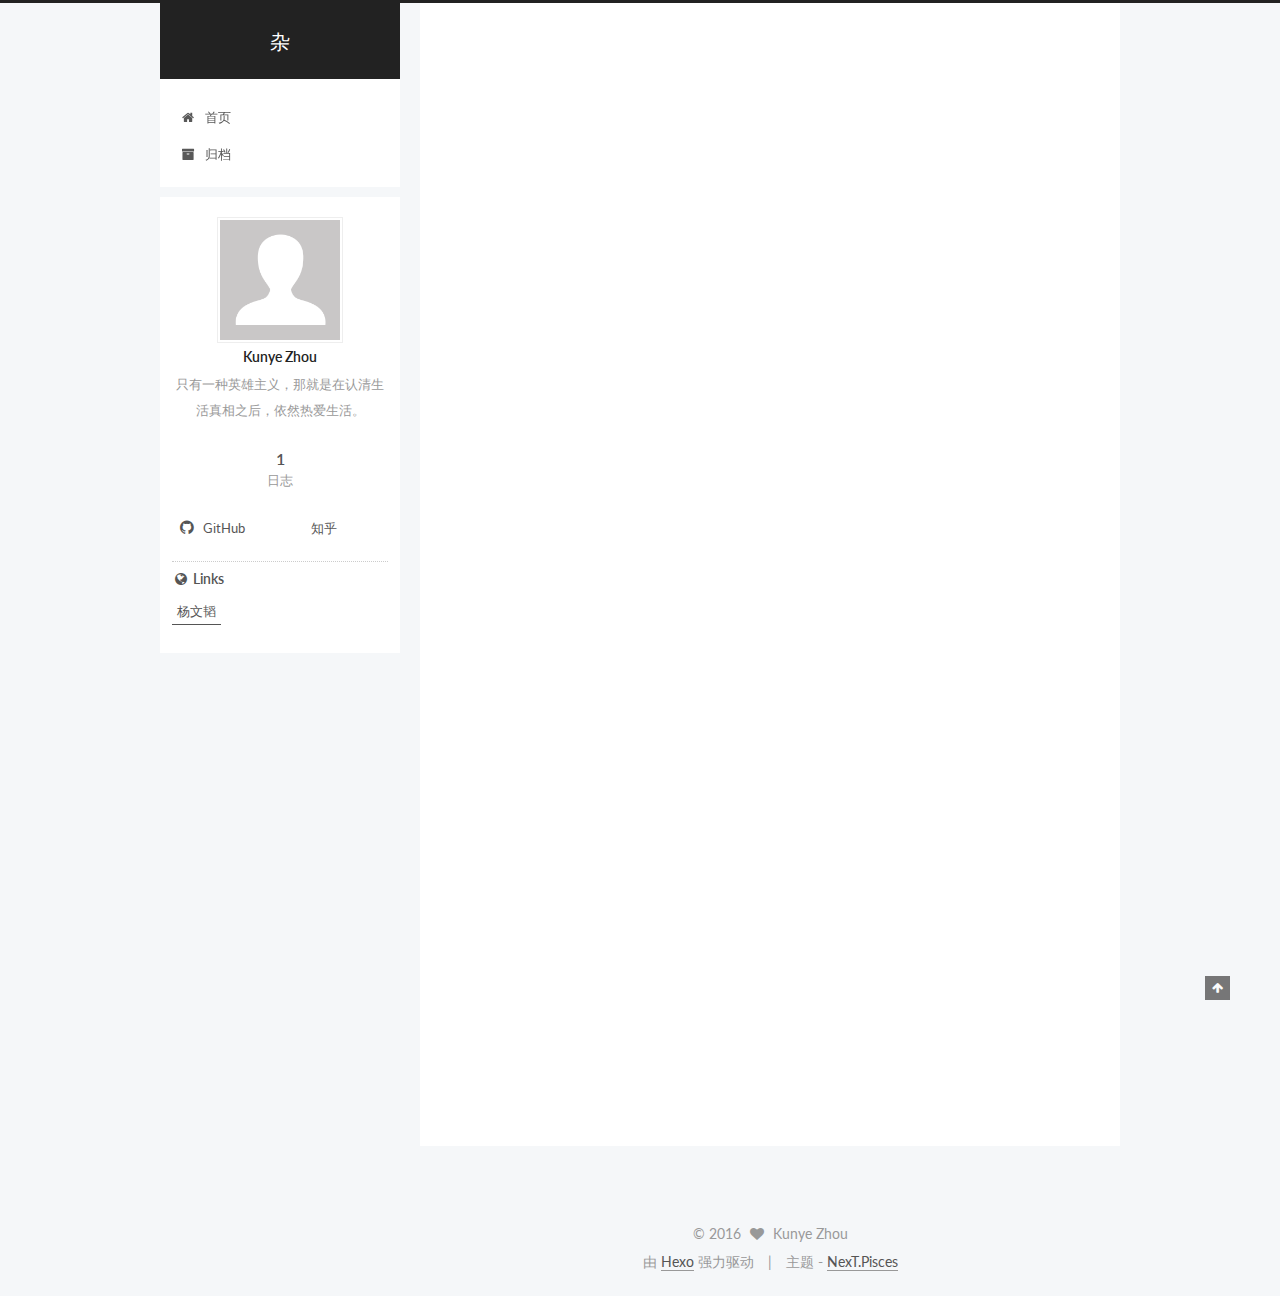
==== commit 8f405b03: "Site updated: 2016-11-25 00:52:08" ====
--- a/index.html
+++ b/index.html
@@ -223,190 +223,6 @@
             
               
                 
-                <a class="post-title-link" href="/2016/11/25/博客搭建过程及教程（顺便功能测试）/" itemprop="url">
-                  博客搭建过程及教程（顺便功能测试）
-                </a>
-              
-            
-          </h1>
-        
-
-        <div class="post-meta">
-          <span class="post-time">
-            <span class="post-meta-item-icon">
-              <i class="fa fa-calendar-o"></i>
-            </span>
-            <span class="post-meta-item-text">发表于</span>
-            <time itemprop="dateCreated" datetime="2016-11-25T00:38:31+08:00" content="2016-11-25">
-              2016-11-25
-            </time>
-          </span>
-
-          
-
-          
-            
-          
-
-          
-
-          
-          
-
-          
-        </div>
-      </header>
-    
-
-
-    <div class="post-body" itemprop="articleBody">
-
-      
-      
-
-      
-        
-          
-            <h1 id="前言"><a href="#前言" class="headerlink" title="前言"></a>前言</h1><p>第一篇博客主要是为了测试和熟悉各种功能，顺便吐槽一下ywt同学的非人类教程，并给真正的小小白白白白白白白白白白提供一份傻瓜教程。写博客大概就是想记录一些东西给自己看，强迫自己归纳和整理，很多内容都存在局限性，希望大家多提建议，多喷一下，让小野早日进步。</p>
-<p>首先我们要了解接下来我们的博客是在github pages上套一个Hexo实现的。</p>
-<p>PS：ywt同学的教程是在你已经熟悉了linux与git的前提下进行操作的，像我这种工科狗第一次接触，蒙逼了半天才搭好这个平台。</p>
-<h1 id="准备工作"><a href="#准备工作" class="headerlink" title="准备工作"></a>准备工作</h1><ul>
-<li>github账号<br>github作为全球最大的基佬交友平台，当然是免费注册的。自己跑去官网注册一个就好了。<strong>一定要给自己想好username，因为你的username和博客地址有关。</strong></li>
-<li>git安装<br>git安装当然也是去官网下载了。不需要翻墙，<a href="https://desktop.github.com/" target="_blank" rel="external">git for Windows</a> </li>
-<li>node.js安装<br>Node.js去官网下载是需要翻墙的。<a href="http://nodejs.org/en/" target="_blank" rel="external">Node.js</a></li>
-</ul>
-<h1 id="Git的配置"><a href="#Git的配置" class="headerlink" title="Git的配置"></a>Git的配置</h1><h2 id="配置SSH-Key"><a href="#配置SSH-Key" class="headerlink" title="配置SSH Key"></a>配置SSH Key</h2><h3 id="看看是否存在SSH密钥-keys"><a href="#看看是否存在SSH密钥-keys" class="headerlink" title="看看是否存在SSH密钥(keys)"></a>看看是否存在SSH密钥(keys)</h3><p>在桌面点击右键出现git bash here，会出现<img src="http://static.zybuluo.com/Fgeienb/erjvvd4c62l1e98l8130crzr/1.png" alt="1.png-34.3kB"><br>将代码<code>cd ~/. ssh</code>输入后</p>
-<p>检查你本机用户home目录下是否存在.ssh目录</p>
-<p>如果，不存在此目录，则进行第二步操作，否则，你本机已经存在ssh公钥和私钥，可以略过第二步，直接进入第三步操作。</p>
-<h3 id="创建一对新的SSH密钥-keys"><a href="#创建一对新的SSH密钥-keys" class="headerlink" title="创建一对新的SSH密钥(keys)"></a>创建一对新的SSH密钥(keys)</h3><blockquote>
-<p> <code>$ssh-keygen -t rsa -C &quot;your_email@example.com&quot;</code><br>#这将按照你提供的邮箱地址，创建一对密钥<br>Generating public/private rsa key pair.<br>Enter file in which to save the key (/c/Users/you/.ssh/id_rsa): [Press enter]</p>
-</blockquote>
-<p>直接回车，则将密钥按默认文件进行存储。此时也可以输入特定的文件名，比如/c/Users/you/.ssh/github_rsa</p>
-<p>接着，根据提示，你需要输入密码和确认密码（说到这里，如果你很放心，其实可以不用密码，就是到输密码的地方，都直接回车，所以每次push就只管回车就行了。所谓的最安全的密码，就是没有密码 哈哈）。相关提示如下：</p>
-<blockquote>
-<p>Enter passphrase (empty for no passphrase): [Type a passphrase]<br>Enter same passphrase again: [Type passphrase again]</p>
-</blockquote>
-<p>输入完成之后，屏幕会显示如下信息：</p>
-<blockquote>
-<p>Your identification has been saved in /c/Users/you/.ssh/id_rsa.<br>Your public key has been saved in /c/Users/you/.ssh/id_rsa.pub.<br>The key fingerprint is:<br>01:0f:f4:3b:ca:85:d6:17:a1:7d:f0:68:9d:f0:a2:db your_email@example.com</p>
-</blockquote>
-<h3 id="在GitHub账户中添加你的公钥"><a href="#在GitHub账户中添加你的公钥" class="headerlink" title="在GitHub账户中添加你的公钥"></a>在GitHub账户中添加你的公钥</h3><p>运行如下命令，将公钥的内容复制到系统粘贴板(clipboard)中。</p>
-<blockquote>
-<p><code>clip &lt; ~/.ssh/id_rsa.pub</code></p>
-</blockquote>
-<p>紧接着要登陆你的github,在网站上将SSH Key添加到账户。在账户的settings下面有SSH Key的字样，Title一栏随便填写，将黏贴板的内容全部复制到Key上即可。</p>
-<h3 id="测试"><a href="#测试" class="headerlink" title="测试"></a>测试</h3><p>可以输入以下命令，测试设置是否成功。</p>
-<blockquote>
-<p><code>ssh -T git@github.com</code></p>
-</blockquote>
-<p>若显示下面的提示，则表示设置成功！</p>
-<blockquote>
-<p>The authenticity of host ‘github.com (207.97.227.239)’ can’t be established.<br>RSA key fingerprint is 16:27:ac:a5:76:28:2d:36:63:1b:56:4d:eb:df:a6:48.<br>Are you sure you want to continue connecting (yes/no)?</p>
-</blockquote>
-<p>放心的输入yes,就会看到</p>
-<blockquote>
-<p>Hi xxxx! You’ve successfully authenticated, but GitHub does not provide shell access.</p>
-</blockquote>
-<h3 id="设置用户信息"><a href="#设置用户信息" class="headerlink" title="设置用户信息"></a>设置用户信息</h3><p>现在你已经可以通过SSH链接到GitHub了，还有一些个人信息需要完善的。<br>Git会根据用户的名字和邮箱来记录提交。GitHub也是用这些信息来做权限的处理，输入下面的代码进行个人信息的设置，把名称和邮箱替换成你自己的，名字必须是你的真名，而不是GitHub的昵称。</p>
-<p>输入以下命令</p>
-<blockquote>
-<p><code>$ git config --global user.name &quot;cnfeat&quot;//用户名</code><br><code>$ git config --global user.email  &quot;cnfeat@gmail.com&quot;//填写自己的邮箱</code></p>
-</blockquote>
-<p>然后并不会有什么设置成功的提示，没有提示就说明你成功了~</p>
-<h1 id="Hexo配置"><a href="#Hexo配置" class="headerlink" title="Hexo配置"></a>Hexo配置</h1><h2 id="Hexo安装"><a href="#Hexo安装" class="headerlink" title="Hexo安装"></a>Hexo安装</h2><p>输入以下命令进行Hexo的安装，可能没个人的网速不同，如果很慢就等等吧</p>
-<blockquote>
-<p><code>npm install hexo-cli -g
-npm install hexo --save</code></p>
-</blockquote>
-<h2 id="Hexo初始化配置"><a href="#Hexo初始化配置" class="headerlink" title="Hexo初始化配置"></a>Hexo初始化配置</h2><p> 安装好Hexo之后，挑一个你喜欢的位置，新建一个文件夹，文件夹目录最好不要有中文。点击鼠标右键 git bash here，并输入一下命令</p>
-<blockquote>
-<p><code>hexo init</code><br><code>npm install</code></p>
-</blockquote>
-<p>不知道大家网速如何，我是等了他半天，校园网连外网网速不好。如果很慢就等等吧~</p>
-<h2 id="Hexo的插件安装"><a href="#Hexo的插件安装" class="headerlink" title="Hexo的插件安装"></a>Hexo的插件安装</h2><p>某韬的教程中仅安装了一个小插件就可以搞定博客的配置，实际上也是这样的。但是我在看其他教程中，很多都提到了要安装一坨插件，作为小白白白白白白白白的我，顺手把其他的插件也都安装了，可能会方便日后的使用吧。现在将这两者插件命令陈列如下。</p>
-<p>ywt同学的插件（必须安装用来上传的插件）</p>
-<blockquote>
-<p><code>npm install hexo-deployer-git --save</code></p>
-</blockquote>
-<p>其他攻略上所建议安装的插件</p>
-<blockquote>
-<p><code>npm install hexo-generator-index --save</code><br><code>npm install hexo-generator-archive --save</code><br><code>npm install hexo-generator-category --save</code><br><code>npm install hexo-generator-tag --save</code><br><code>npm install hexo-server --save</code><br><code>npm install hexo-deployer-git --save</code><br><code>npm install hexo-deployer-heroku --save</code><br><code>npm install hexo-deployer-rsync --save</code><br><code>npm install hexo-deployer-openshift --save</code><br><code>npm install hexo-renderer-marked@0.2 --save</code><br><code>npm install hexo-renderer-stylus@0.2 --save</code><br><code>npm install hexo-generator-feed@1 --save</code><br><code>npm install hexo-generator-sitemap@1 --save</code></p>
-</blockquote>
-<p>到了这里，博客的本地部署就完成了。如果顺利的话下面执行如下命令就能在本地查看你的主页了。</p>
-<blockquote>
-<p><code>hexo g
-hexo s</code></p>
-</blockquote>
-<h1 id="将博客部署到Github-Pages上"><a href="#将博客部署到Github-Pages上" class="headerlink" title="将博客部署到Github Pages上"></a>将博客部署到Github Pages上</h1><p>那么现在本地的博客已经搭建起来了，但是我们只可以通过本地连接查看我们的博客。那么我们现在需要做的就是把本地的博客发布到服务器上，让别人也可以连接我们的博客，而Github Pages就帮我完成了这件事情。但是Github Pages的代码就是寄存在Github上面的。那么接下来我们需要在Github上面创建一个新的项目。</p>
-<h2 id="创建一个新的库"><a href="#创建一个新的库" class="headerlink" title="创建一个新的库"></a>创建一个新的库</h2><p>登陆github，然后点击New repository。建立一个新的库，库的名字要写你的</p>
-<p><strong>用户名.github.io</strong></p>
-<p>举一个栗子，我注册的时候用户名写的是kunyezhou,那么我的Github Pages对应的库的名字就只能是<a href="http://kunyezhou.github.io" target="_blank" rel="external">kunyezhou.github.io</a>。</p>
-<h2 id="将Hexo文件更新到库"><a href="#将Hexo文件更新到库" class="headerlink" title="将Hexo文件更新到库"></a>将Hexo文件更新到库</h2><p>进入刚才所创建的库，随后点击clone。可以选择SSH或者HTTP。建议选择SSH，复制到剪贴板，大概的内容如下：</p>
-<blockquote>
-<p>git@github.com:kunyezhou/kunyezhou.github.io.git</p>
-</blockquote>
-<h2 id="修改站点配置文件"><a href="#修改站点配置文件" class="headerlink" title="修改站点配置文件"></a>修改站点配置文件</h2><p>在刚才下载Hexo的文件夹下，找到<code>_config.yml</code>的文件，打开并修改其最后几行。<br>将</p>
-<blockquote>
-<p># Deployment<br>## Docs: <a href="http://hexo.io/docs/deployment.html" target="_blank" rel="external">http://hexo.io/docs/deployment.html</a><br>deploy:<br>type:</p>
-</blockquote>
-<p>修改为</p>
-<blockquote>
-<p># Deployment<br>## Docs: <a href="http://hexo.io/docs/deployment.html" target="_blank" rel="external">http://hexo.io/docs/deployment.html</a><br>deploy:<br>type:git<br>repo： //刚才在剪贴板上的SSH地址<br>branch： master</p>
-</blockquote>
-<p>注意冒号是英文格式的（看我对大家多贴心）。随后再执行下列命令即可完成Hexo与Github Pages的链接。</p>
-<blockquote>
-<p><code>Hexo g -d</code></p>
-</blockquote>
-<p>在这个过程中会有一些警告提醒你，不用理会。可能我的网速很慢，等待的过程比较漫长，大概等了六七分钟才好。大家不要着急，总会好的：)</p>
-
-          
-        
-      
-    </div>
-
-    <div>
-      
-    </div>
-
-    <div>
-      
-    </div>
-
-    <footer class="post-footer">
-      
-
-      
-
-      
-      
-        <div class="post-eof"></div>
-      
-    </footer>
-  </article>
-
-
-    
-      
-
-  
-  
-
-  
-  
-  
-
-  <article class="post post-type-normal " itemscope itemtype="http://schema.org/Article">
-
-    
-      <header class="post-header">
-
-        
-        
-          <h1 class="post-title" itemprop="name headline">
-            
-            
-              
-                
                 <a class="post-title-link" href="/2016/11/24/hello-world/" itemprop="url">
                   Hello World
                 </a>
@@ -529,7 +345,7 @@
         <nav class="site-state motion-element">
           <div class="site-state-item site-state-posts">
             <a href="/archives">
-              <span class="site-state-item-count">2</span>
+              <span class="site-state-item-count">1</span>
               <span class="site-state-item-name">日志</span>
             </a>
           </div>
--- a/css/main.css
+++ b/css/main.css
@@ -1549,7 +1549,7 @@
   width: 4px;
   height: 4px;
   border-radius: 50%;
-  background: #17219d;
+  background: #9ddf36;
 }
 .links-of-blogroll {
   font-size: 13px;
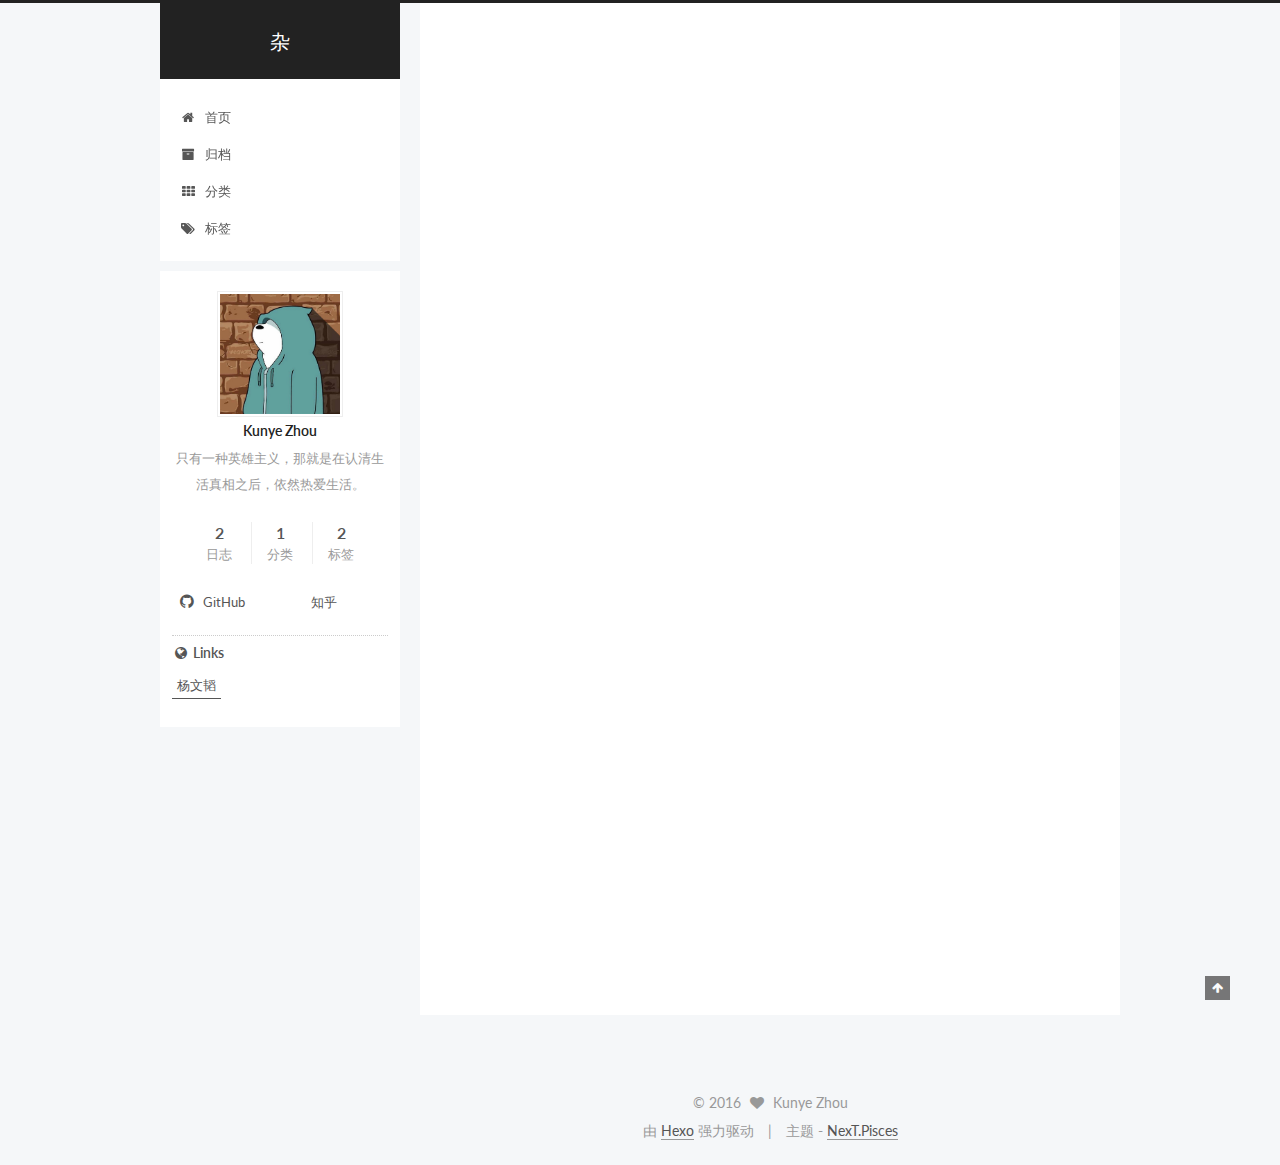
==== commit 920b7039: "Site updated: 2016-11-25 17:51:26" ====
--- a/index.html
+++ b/index.html
@@ -184,6 +184,26 @@
           </a>
         </li>
       
+        
+        <li class="menu-item menu-item-categories">
+          <a href="/categories" rel="section">
+            
+              <i class="menu-item-icon fa fa-fw fa-th"></i> <br />
+            
+            分类
+          </a>
+        </li>
+      
+        
+        <li class="menu-item menu-item-tags">
+          <a href="/tags" rel="section">
+            
+              <i class="menu-item-icon fa fa-fw fa-tags"></i> <br />
+            
+            标签
+          </a>
+        </li>
+      
 
       
     </ul>
@@ -201,6 +221,130 @@
           <div id="content" class="content">
             
   <section id="posts" class="posts-expand">
+    
+      
+
+  
+  
+
+  
+  
+  
+
+  <article class="post post-type-normal " itemscope itemtype="http://schema.org/Article">
+
+    
+      <header class="post-header">
+
+        
+        
+          <h1 class="post-title" itemprop="name headline">
+            
+            
+              
+                
+                <a class="post-title-link" href="/2016/11/25/博客搭建过程及教程（顺便功能测试）/" itemprop="url">
+                  博客搭建过程及教程（顺便功能测试）
+                </a>
+              
+            
+          </h1>
+        
+
+        <div class="post-meta">
+          <span class="post-time">
+            <span class="post-meta-item-icon">
+              <i class="fa fa-calendar-o"></i>
+            </span>
+            <span class="post-meta-item-text">发表于</span>
+            <time itemprop="dateCreated" datetime="2016-11-25T17:19:46+08:00" content="2016-11-25">
+              2016-11-25
+            </time>
+          </span>
+
+          
+            <span class="post-category" >
+              &nbsp; | &nbsp;
+              <span class="post-meta-item-icon">
+                <i class="fa fa-folder-o"></i>
+              </span>
+              <span class="post-meta-item-text">分类于</span>
+              
+                <span itemprop="about" itemscope itemtype="https://schema.org/Thing">
+                  <a href="/categories/2016年11月/" itemprop="url" rel="index">
+                    <span itemprop="name">2016年11月</span>
+                  </a>
+                </span>
+
+                
+                
+
+              
+            </span>
+          
+
+          
+            
+              <span class="post-comments-count">
+                &nbsp; | &nbsp;
+                <a href="/2016/11/25/博客搭建过程及教程（顺便功能测试）/#comments" itemprop="discussionUrl">
+                  <span class="post-comments-count ds-thread-count" data-thread-key="2016/11/25/博客搭建过程及教程（顺便功能测试）/" itemprop="commentsCount"></span>
+                </a>
+              </span>
+            
+          
+
+          
+
+          
+          
+
+          
+        </div>
+      </header>
+    
+
+
+    <div class="post-body" itemprop="articleBody">
+
+      
+      
+
+      
+        
+          <h1 id="前言"><a href="#前言" class="headerlink" title="前言"></a>前言</h1><p>第一篇博客主要是为了测试和熟悉各种功能，顺便吐槽一下ywt同学的非人类教程，并给真正的小小白白白白白白白白白白提供一份傻瓜教程。写博客大概就是想记录一些东西给自己看，强迫自己归纳和整理，很多内容都存在局限性，希望大家多提建议，多喷一下，让小野早日进步。</p>
+<p>首先我们要了解接下来我们的博客是在github pages上套一个Hexo实现的。</p>
+<p>PS：ywt同学的教程是在你已经熟悉了linux与git的前提下进行操作的，像我这种工科狗第一次接触，蒙逼了半天才搭好这个平台。</p>
+          <div class="post-more-link text-center">
+            <a class="btn" href="/2016/11/25/博客搭建过程及教程（顺便功能测试）/#more" rel="contents">
+              阅读全文 &raquo;
+            </a>
+          </div>
+        
+      
+    </div>
+
+    <div>
+      
+    </div>
+
+    <div>
+      
+    </div>
+
+    <footer class="post-footer">
+      
+
+      
+
+      
+      
+        <div class="post-eof"></div>
+      
+    </footer>
+  </article>
+
+
     
       
 
@@ -246,6 +390,13 @@
 
           
             
+              <span class="post-comments-count">
+                &nbsp; | &nbsp;
+                <a href="/2016/11/24/hello-world/#comments" itemprop="discussionUrl">
+                  <span class="post-comments-count ds-thread-count" data-thread-key="2016/11/24/hello-world/" itemprop="commentsCount"></span>
+                </a>
+              </span>
+            
           
 
           
@@ -266,18 +417,12 @@
 
       
         
-          
-            <p>Welcome to <a href="https://hexo.io/" target="_blank" rel="external">Hexo</a>! This is your very first post. Check <a href="https://hexo.io/docs/" target="_blank" rel="external">documentation</a> for more info. If you get any problems when using Hexo, you can find the answer in <a href="https://hexo.io/docs/troubleshooting.html" target="_blank" rel="external">troubleshooting</a> or you can ask me on <a href="https://github.com/hexojs/hexo/issues" target="_blank" rel="external">GitHub</a>.</p>
-<h2 id="Quick-Start"><a href="#Quick-Start" class="headerlink" title="Quick Start"></a>Quick Start</h2><h3 id="Create-a-new-post"><a href="#Create-a-new-post" class="headerlink" title="Create a new post"></a>Create a new post</h3><figure class="highlight bash"><table><tr><td class="gutter"><pre><div class="line">1</div></pre></td><td class="code"><pre><div class="line">$ hexo new <span class="string">"My New Post"</span></div></pre></td></tr></table></figure>
-<p>More info: <a href="https://hexo.io/docs/writing.html" target="_blank" rel="external">Writing</a></p>
-<h3 id="Run-server"><a href="#Run-server" class="headerlink" title="Run server"></a>Run server</h3><figure class="highlight bash"><table><tr><td class="gutter"><pre><div class="line">1</div></pre></td><td class="code"><pre><div class="line">$ hexo server</div></pre></td></tr></table></figure>
-<p>More info: <a href="https://hexo.io/docs/server.html" target="_blank" rel="external">Server</a></p>
-<h3 id="Generate-static-files"><a href="#Generate-static-files" class="headerlink" title="Generate static files"></a>Generate static files</h3><figure class="highlight bash"><table><tr><td class="gutter"><pre><div class="line">1</div></pre></td><td class="code"><pre><div class="line">$ hexo generate</div></pre></td></tr></table></figure>
-<p>More info: <a href="https://hexo.io/docs/generating.html" target="_blank" rel="external">Generating</a></p>
-<h3 id="Deploy-to-remote-sites"><a href="#Deploy-to-remote-sites" class="headerlink" title="Deploy to remote sites"></a>Deploy to remote sites</h3><figure class="highlight bash"><table><tr><td class="gutter"><pre><div class="line">1</div></pre></td><td class="code"><pre><div class="line">$ hexo deploy</div></pre></td></tr></table></figure>
-<p>More info: <a href="https://hexo.io/docs/deployment.html" target="_blank" rel="external">Deployment</a></p>
-
-          
+          <p>Welcome to <a href="https://hexo.io/">Hexo</a>! This is your very first post. Check <a href="https://hexo.io/docs/">documentation</a> for more info. If you get any problems when using Hexo, you can find the answer in <a href="https://hexo.io/docs/troubleshooting.html">troubleshooting</a> or you can ask me on <a href="https://github.com/hexojs/hexo/issues">GitHub</a>.</p>
+          <div class="post-more-link text-center">
+            <a class="btn" href="/2016/11/24/hello-world/#more" rel="contents">
+              阅读全文 &raquo;
+            </a>
+          </div>
         
       
     </div>
@@ -337,7 +482,7 @@
       <section class="site-overview sidebar-panel  sidebar-panel-active ">
         <div class="site-author motion-element" itemprop="author" itemscope itemtype="http://schema.org/Person">
           <img class="site-author-image" itemprop="image"
-               src="/images/avatar.gif"
+               src="/images/avatar.jpg"
                alt="Kunye Zhou" />
           <p class="site-author-name" itemprop="name">Kunye Zhou</p>
           <p class="site-description motion-element" itemprop="description">只有一种英雄主义，那就是在认清生活真相之后，依然热爱生活。</p>
@@ -345,13 +490,27 @@
         <nav class="site-state motion-element">
           <div class="site-state-item site-state-posts">
             <a href="/archives">
-              <span class="site-state-item-count">1</span>
+              <span class="site-state-item-count">2</span>
               <span class="site-state-item-name">日志</span>
             </a>
           </div>
 
           
-
+            <div class="site-state-item site-state-categories">
+              <a href="/categories">
+                <span class="site-state-item-count">1</span>
+                <span class="site-state-item-name">分类</span>
+              </a>
+            </div>
+          
+
+          
+            <div class="site-state-item site-state-tags">
+              <a href="/tags">
+                <span class="site-state-item-count">2</span>
+                <span class="site-state-item-name">标签</span>
+              </a>
+            </div>
           
 
         </nav>
@@ -517,9 +676,28 @@
 
   
 
-
-
-  
+  
+    
+  
+
+  <script type="text/javascript">
+    var duoshuoQuery = {short_name:"kunyezhou.duoshuo.com"};
+    (function() {
+      var ds = document.createElement('script');
+      ds.type = 'text/javascript';ds.async = true;
+      ds.id = 'duoshuo-script';
+      ds.src = (document.location.protocol == 'https:' ? 'https:' : 'http:') + '//static.duoshuo.com/embed.js';
+      ds.charset = 'UTF-8';
+      (document.getElementsByTagName('head')[0]
+      || document.getElementsByTagName('body')[0]).appendChild(ds);
+    })();
+  </script>
+
+  
+    
+  
+
+
 
 
 
--- a/css/main.css
+++ b/css/main.css
@@ -1549,7 +1549,7 @@
   width: 4px;
   height: 4px;
   border-radius: 50%;
-  background: #9ddf36;
+  background: #348b0a;
 }
 .links-of-blogroll {
   font-size: 13px;
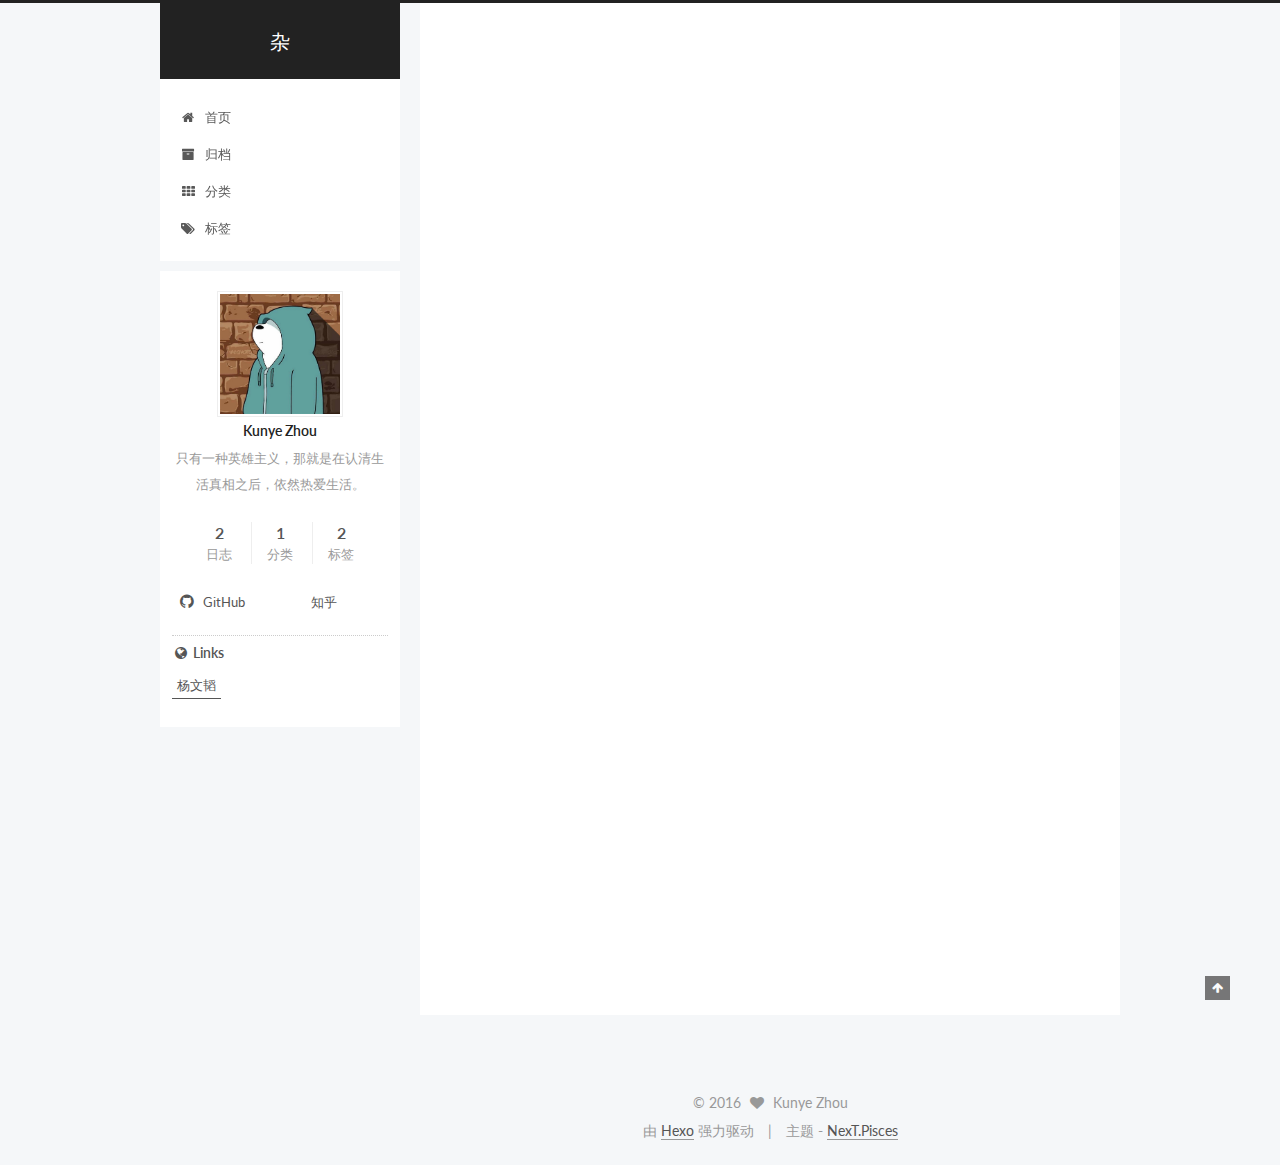
==== commit 9513eb26: "Site updated: 2016-11-25 19:21:35" ====
--- a/index.html
+++ b/index.html
@@ -271,8 +271,8 @@
               <span class="post-meta-item-text">分类于</span>
               
                 <span itemprop="about" itemscope itemtype="https://schema.org/Thing">
-                  <a href="/categories/2016年11月/" itemprop="url" rel="index">
-                    <span itemprop="name">2016年11月</span>
+                  <a href="/categories/搞一些事情/" itemprop="url" rel="index">
+                    <span itemprop="name">搞一些事情</span>
                   </a>
                 </span>
 
@@ -681,7 +681,7 @@
   
 
   <script type="text/javascript">
-    var duoshuoQuery = {short_name:"kunyezhou.duoshuo.com"};
+    var duoshuoQuery = {short_name:"kunyezhou"};
     (function() {
       var ds = document.createElement('script');
       ds.type = 'text/javascript';ds.async = true;
--- a/css/main.css
+++ b/css/main.css
@@ -1549,7 +1549,7 @@
   width: 4px;
   height: 4px;
   border-radius: 50%;
-  background: #348b0a;
+  background: #58ffbd;
 }
 .links-of-blogroll {
   font-size: 13px;
